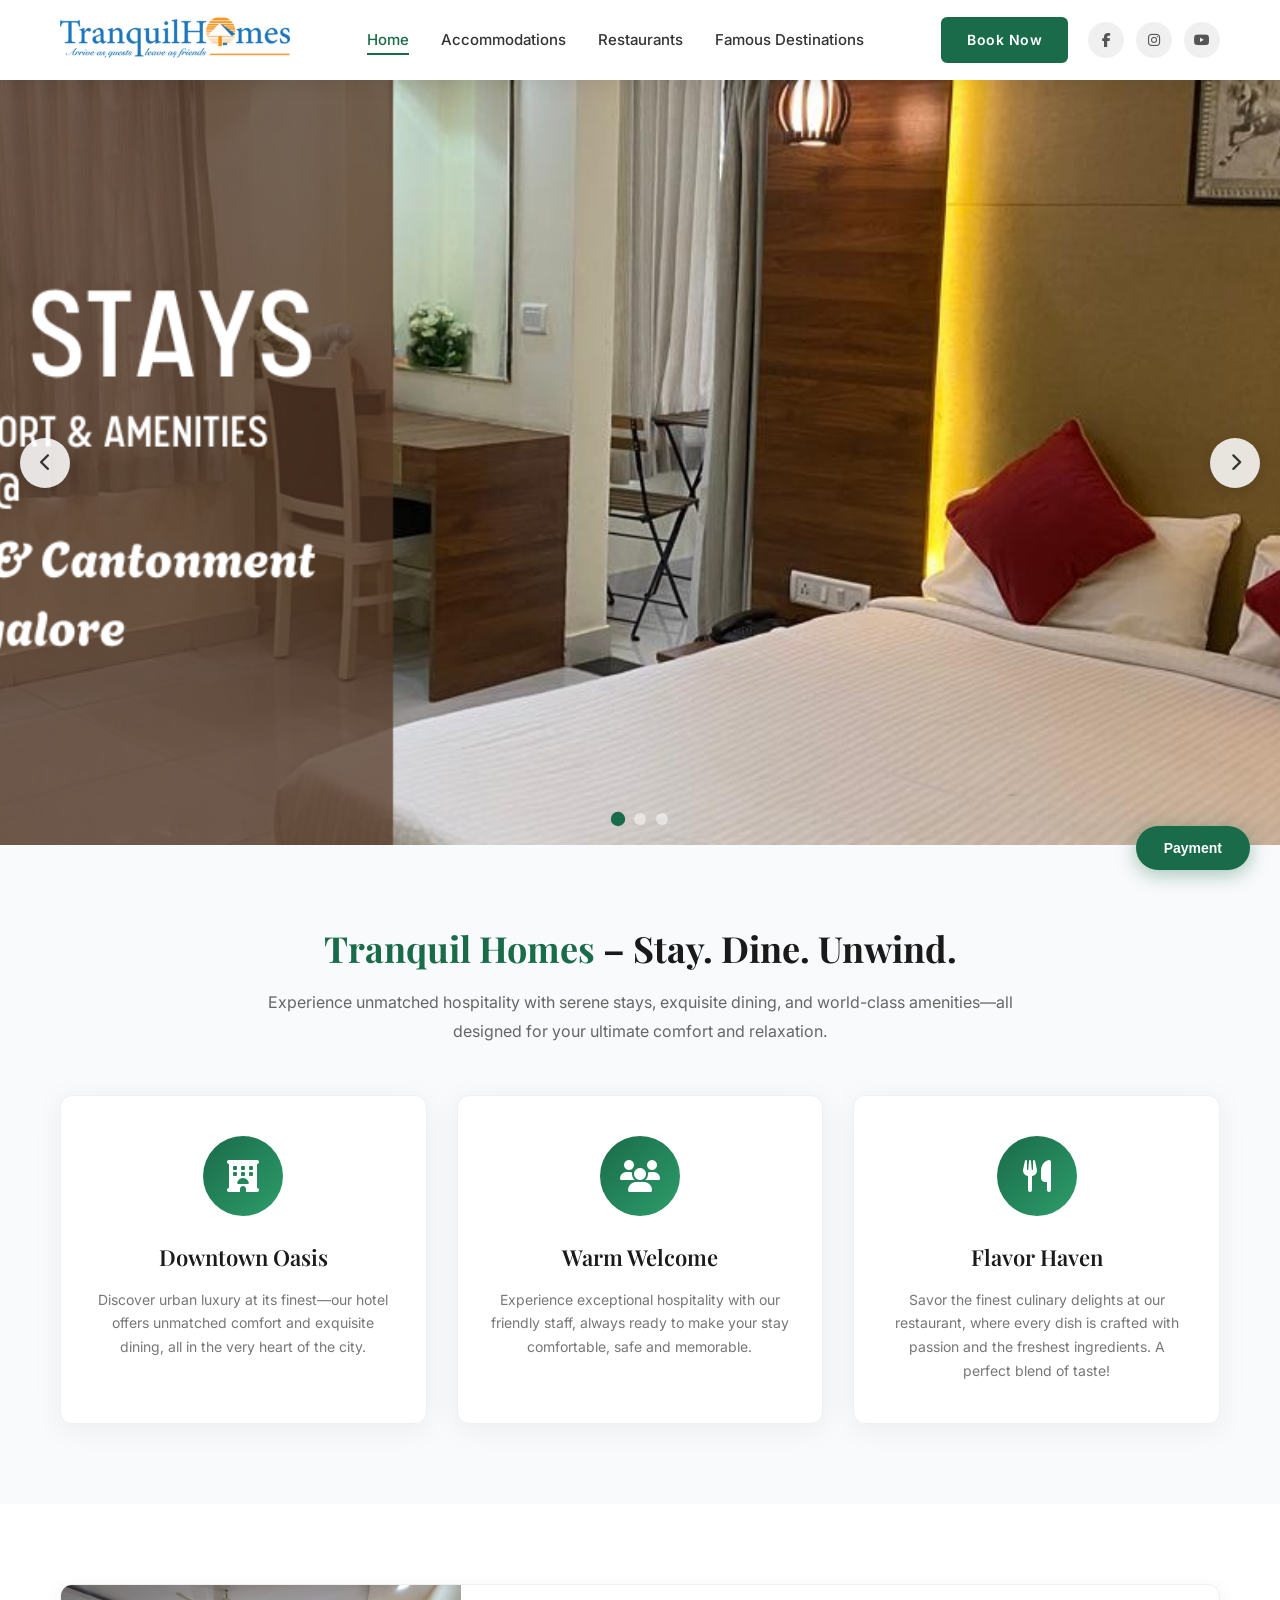
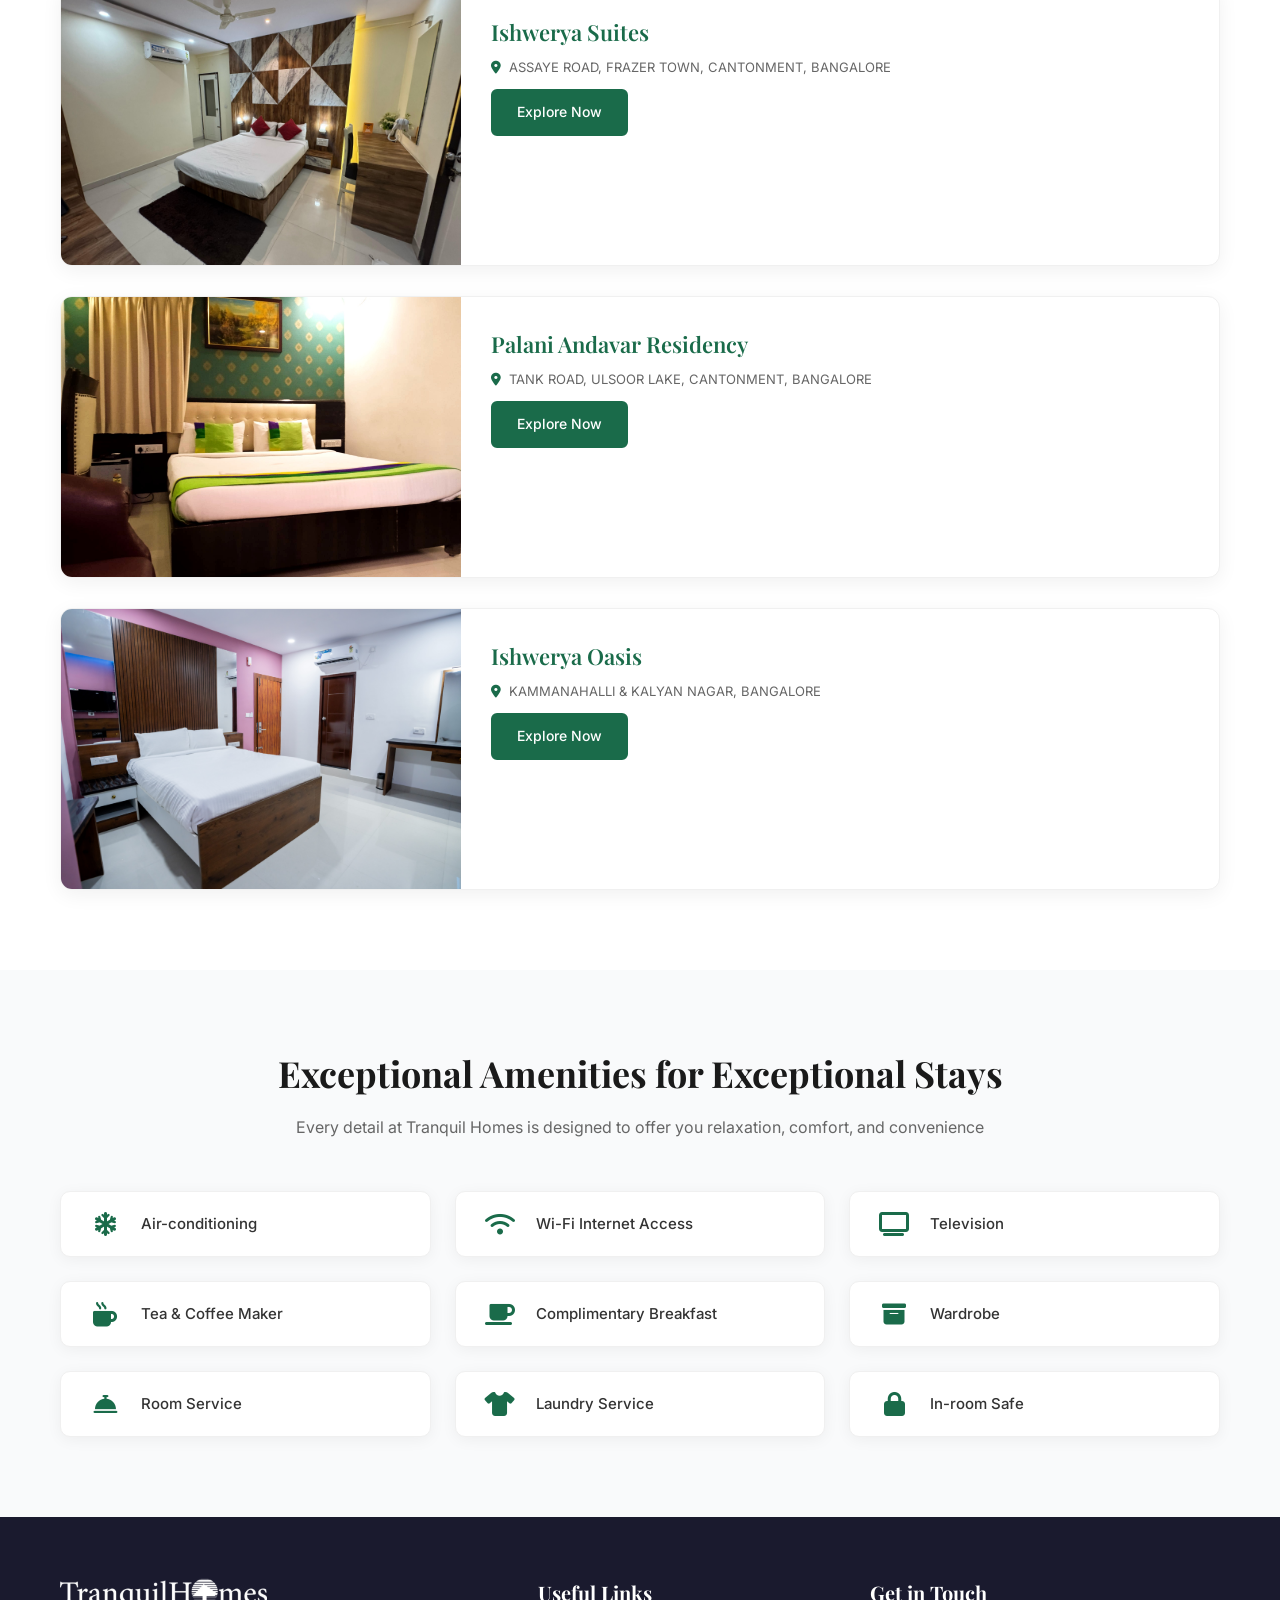
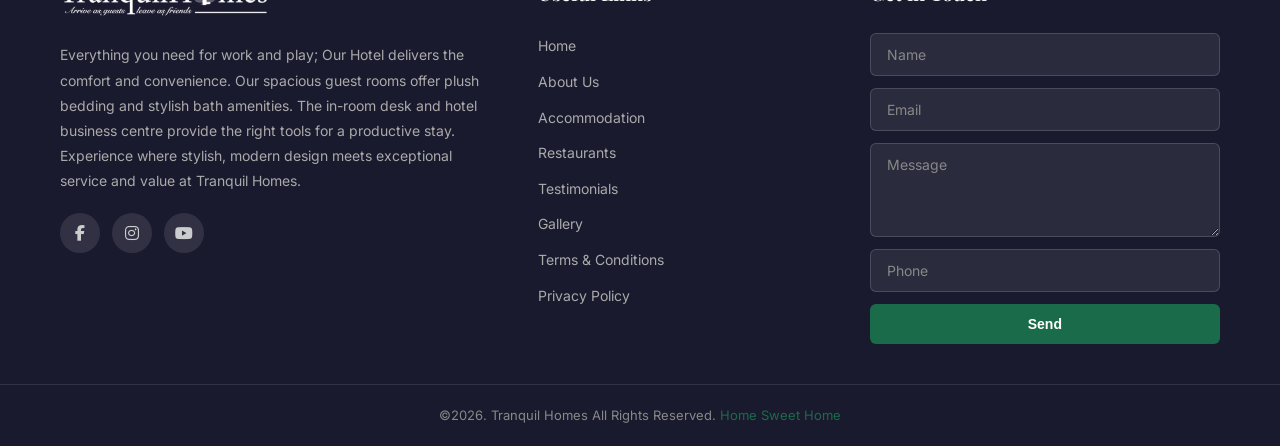
==== tranquilhomes/index.html @ 78e5eb0e "Initial backup" ====
<!DOCTYPE html>
<html lang="en">
<head>
    <meta charset="UTF-8">
    <meta name="viewport" content="width=device-width, initial-scale=1.0">
    <title>Tranquilhomes – Home Sweet Home</title>
    <link rel="icon" href="assets/images/logos/Tranquil-Small-150x150.png" sizes="32x32">
    <link rel="preconnect" href="https://fonts.googleapis.com">
    <link rel="preconnect" href="https://fonts.gstatic.com" crossorigin>
    <link href="https://fonts.googleapis.com/css2?family=Inter:wght@300;400;500;600;700&family=Playfair+Display:wght@400;500;600;700&display=swap" rel="stylesheet">
    <link rel="stylesheet" href="https://cdnjs.cloudflare.com/ajax/libs/font-awesome/6.5.1/css/all.min.css">
    <link rel="stylesheet" href="styles.css">
</head>
<body>

<!-- Header / Navigation -->
<header class="site-header">
    <div class="header-container">
        <div class="logo">
            <a href="#">
                <img src="assets/images/logos/Tranquil-logo-new1.png" alt="Tranquil Homes">
            </a>
        </div>
        <nav class="main-nav" id="mainNav">
            <ul>
                <li><a href="#" class="active">Home</a></li>
                <li><a href="accommodations.html">Accommodations</a></li>
                <li><a href="restaurants.html">Restaurants</a></li>
                <li><a href="famous-destinations.html">Famous Destinations</a></li>
            </ul>
        </nav>
        <div class="header-right">
            <a href="#" class="btn-book-now">Book Now</a> 
            <div class="social-icons">
                <a href="https://facebook.com" aria-label="Facebook"><i class="fab fa-facebook-f"></i></a>
                <a href="https://facebook.com" aria-label="Instagram"><i class="fab fa-instagram"></i></a>
                <a href="https://facebook.com" aria-label="Youtube"><i class="fab fa-youtube"></i></a>
            </div>
            <button class="hamburger" id="hamburger" aria-label="Menu">
                <span></span>
                <span></span>
                <span></span>
            </button>
        </div>
    </div>
</header>

<!-- Mobile Nav Overlay -->
<div class="mobile-nav-overlay" id="mobileNavOverlay">
    <div class="mobile-nav-content">
        <button class="mobile-nav-close" id="mobileNavClose">&times;</button>
        <ul>
            <li><a href="index.html" class="active">Home</a></li>
            <li><a href="accommodations.html">Accommodations</a></li>
            <li><a href="restaurants.html">Restaurants</a></li>
            <li><a href="famous-destinations.html">Famous Destinations</a></li>
        </ul>
    </div>
</div>

<!-- Hero Slider -->
<section class="hero-slider">
    <div class="slider-wrapper" id="heroSlider">
        <div class="slide active">
            <img src="assets/images/hero/Tranquil-Header5.png" alt="Tranquil Homes">
        </div>
        <div class="slide">
            <img src="assets/images/hero/Tranquil-header4.png" alt="Tranquil Homes">
        </div>
        <div class="slide">
            <img src="assets/images/hero/Tranquilhomes-hm3.png" alt="Tranquil Homes">
        </div>
    </div>
    <button class="slider-btn slider-prev" id="sliderPrev"><i class="fas fa-chevron-left"></i></button>
    <button class="slider-btn slider-next" id="sliderNext"><i class="fas fa-chevron-right"></i></button>
    <div class="slider-dots" id="sliderDots">
        <span class="dot active" data-index="0"></span>
        <span class="dot" data-index="1"></span>
        <span class="dot" data-index="2"></span>
    </div>
</section>

<!-- About Section -->
<section class="about-section">
    <div class="container">
        <div class="section-header">
            <h2><span>Tranquil Homes</span> – Stay. Dine. Unwind.</h2>
            <p>Experience unmatched hospitality with serene stays, exquisite dining, and world-class amenities—all designed for your ultimate comfort and relaxation.</p>
        </div>
        <div class="features-grid">
            <div class="feature-card">
                <div class="feature-icon">
                    <i class="fas fa-hotel"></i>
                </div>
                <h3>Downtown Oasis</h3>
                <p>Discover urban luxury at its finest—our hotel offers unmatched comfort and exquisite dining, all in the very heart of the city.</p>
            </div>
            <div class="feature-card">
                <div class="feature-icon">
                    <i class="fas fa-users"></i>
                </div>
                <h3>Warm Welcome</h3>
                <p>Experience exceptional hospitality with our friendly staff, always ready to make your stay comfortable, safe and memorable.</p>
            </div>
            <div class="feature-card">
                <div class="feature-icon">
                    <i class="fas fa-utensils"></i>
                </div>
                <h3>Flavor Haven</h3>
                <p>Savor the finest culinary delights at our restaurant, where every dish is crafted with passion and the freshest ingredients. A perfect blend of taste!</p>
            </div>
        </div>
    </div>
</section>

<!-- Accommodations Section -->
<section class="accommodations-section" id="accommodations">
    <div class="container">
        <div class="accommodations-grid">
            <div class="accommodation-card">
                <div class="accommodation-image">
                    <img src="assets/images/accommodations/Executive10.jpg" alt="Ishwerya Suites">
                </div>
                <div class="accommodation-info">
                    <h4>Ishwerya Suites</h4>
                    <p><i class="fas fa-map-marker-alt"></i> ASSAYE ROAD, FRAZER TOWN, CANTONMENT, BANGALORE</p>
                    <a href="accommodations.html" class="btn-explore">Explore Now</a>
                </div>
            </div>
            <div class="accommodation-card">
                <div class="accommodation-image">
                    <img src="assets/images/accommodations/PalaniAndvar-blr-1.jpg" alt="Palani Andavar Residency">
                </div>
                <div class="accommodation-info">
                    <h4>Palani Andavar Residency</h4>
                    <p><i class="fas fa-map-marker-alt"></i> TANK ROAD, ULSOOR LAKE, CANTONMENT, BANGALORE</p>
                    <a href="accommodations.html" class="btn-explore">Explore Now</a>
                </div>
            </div>
            <div class="accommodation-card">
                <div class="accommodation-image">
                    <img src="assets/images/accommodations/DSC01375.jpg" alt="Ishwerya Oasis">
                </div>
                <div class="accommodation-info">
                    <h4>Ishwerya Oasis</h4>
                    <p><i class="fas fa-map-marker-alt"></i> KAMMANAHALLI & KALYAN NAGAR, BANGALORE</p>
                    <a href="accommodations.html" class="btn-explore">Explore Now</a>
                </div>
            </div>
        </div>
    </div>
</section>

<!-- Amenities Section -->
<section class="amenities-section">
    <div class="container">
        <div class="section-header">
            <h2>Exceptional Amenities for Exceptional Stays</h2>
            <p>Every detail at Tranquil Homes is designed to offer you relaxation, comfort, and convenience</p>
        </div>
        <div class="amenities-grid">
            <div class="amenity-item">
                <i class="fas fa-snowflake"></i>
                <span>Air-conditioning</span>
            </div>
            <div class="amenity-item">
                <i class="fas fa-wifi"></i>
                <span>Wi-Fi Internet Access</span>
            </div>
            <div class="amenity-item">
                <i class="fas fa-tv"></i>
                <span>Television</span>
            </div>
            <div class="amenity-item">
                <i class="fas fa-mug-hot"></i>
                <span>Tea & Coffee Maker</span>
            </div>
            <div class="amenity-item">
                <i class="fas fa-coffee"></i>
                <span>Complimentary Breakfast</span>
            </div>
            <div class="amenity-item">
                <i class="fas fa-archive"></i>
                <span>Wardrobe</span>
            </div>
            <div class="amenity-item">
                <i class="fas fa-concierge-bell"></i>
                <span>Room Service</span>
            </div>
            <div class="amenity-item">
                <i class="fas fa-tshirt"></i>
                <span>Laundry Service</span>
            </div>
            <div class="amenity-item">
                <i class="fas fa-lock"></i>
                <span>In-room Safe</span>
            </div>
        </div>
    </div>
</section>



<!-- Footer -->
<footer class="site-footer">
    <div class="footer-top">
        <div class="container">
            <div class="footer-grid">
                <div class="footer-col footer-about">
                    <div class="footer-logo">
                        <a href="#">
                            <img src="assets/images/logos/Tranquil-logo-new1.png" alt="Tranquil Homes">
                        </a>
                    </div>
                    <p>Everything you need for work and play; Our Hotel delivers the comfort and convenience. Our spacious guest rooms offer plush bedding and stylish bath amenities. The in-room desk and hotel business centre provide the right tools for a productive stay. Experience where stylish, modern design meets exceptional service and value at Tranquil Homes.</p>
                    <div class="footer-social">
                        <a href="#"><i class="fab fa-facebook-f"></i></a>
                        <a href="#"><i class="fab fa-instagram"></i></a>
                        <a href="#"><i class="fab fa-youtube"></i></a>
                    </div>
                </div>
                <div class="footer-col footer-links">
                    <h3>Useful Links</h3>
                    <ul>
                        <li><a href="index.html">Home</a></li>
                        <li><a href="about-us.html">About Us</a></li>
                        <li><a href="accommodations.html">Accommodation</a></li>
                        <li><a href="restaurants.html">Restaurants</a></li>
                        <li><a href="testimonials.html">Testimonials</a></li>
                        <li><a href="gallery.html">Gallery</a></li>
                        <li><a href="terms-conditions.html">Terms & Conditions</a></li>
                        <li><a href="privacy-policy.html">Privacy Policy</a></li>
                    </ul>
                </div>
                <div class="footer-col footer-contact">
                    <h3>Get in Touch</h3>
                    <form class="contact-form" id="contactForm">
                        <input type="text" placeholder="Name" required>
                        <input type="email" placeholder="Email" required>
                        <textarea placeholder="Message" rows="4" required></textarea>
                        <input type="tel" placeholder="Phone">
                        <button type="submit" class="btn-send">Send</button>
                    </form>
                </div>
            </div>
        </div>
    </div>
    <div class="footer-bottom">
        <div class="container">
            <p>&copy;2026. Tranquil Homes All Rights Reserved. <span>Home Sweet Home</span></p>
        </div>
    </div>
</footer>

<!-- Payment Popup -->
<div class="popup-overlay" id="paymentPopup">
    <div class="popup-content">
        <button class="popup-close" id="popupClose">&times;</button>
        <div class="popup-body">
            <img src="assets/images/payment/oie_lQEwftt06VAZ-211x300.png" alt="Payment QR" class="popup-qr">
            <div class="payment-details">
                <div class="detail-row">
                    <span>Account Number</span>
                    <span>: 41158989269</span>
                </div>
                <div class="detail-row">
                    <span>Account Name</span>
                    <span>: Tranquil Homes</span>
                </div>
                <div class="detail-row">
                    <span>Account Type</span>
                    <span>: Current Account</span>
                </div>
                <div class="detail-row">
                    <span>Branch</span>
                    <span>: Shiwanchetty Garden, Bengaluru</span>
                </div>
                <div class="detail-row">
                    <span>IFSC Code</span>
                    <span>: SBIN0031626</span>
                </div>
            </div>
        </div>
    </div>
</div>

<!-- Payment Trigger Button -->
<button class="payment-trigger" id="paymentTrigger">Payment</button>

<script src="script.js"></script>
</body>
</html>
---- tranquilhomes/styles.css ----
/* ===================== RESET & BASE ===================== */
*, *::before, *::after {
    margin: 0;
    padding: 0;
    box-sizing: border-box;
}

html {
    scroll-behavior: smooth;
}

body {
    font-family: 'Inter', sans-serif;
    color: #333;
    line-height: 1.6;
    overflow-x: hidden;
    background: #fff;
}

a {
    text-decoration: none;
    color: inherit;
}

ul {
    list-style: none;
}

img {
    max-width: 100%;
    height: auto;
    display: block;
}

.container {
    max-width: 1200px;
    margin: 0 auto;
    padding: 0 20px;
}

/* ===================== HEADER ===================== */
.site-header {
    position: fixed;
    top: 0;
    left: 0;
    width: 100%;
    z-index: 1000;
    background: rgba(255, 255, 255, 0.97);
    backdrop-filter: blur(10px);
    box-shadow: 0 2px 20px rgba(0, 0, 0, 0.08);
    transition: all 0.3s ease;
}

.header-container {
    max-width: 1200px;
    margin: 0 auto;
    padding: 0 20px;
    display: flex;
    align-items: center;
    justify-content: space-between;
    height: 80px;
}

.logo img {
    height: 50px;
    width: auto;
}

.main-nav ul {
    display: flex;
    gap: 32px;
}

.main-nav a {
    font-size: 15px;
    font-weight: 500;
    color: #333;
    position: relative;
    padding: 4px 0;
    transition: color 0.3s;
}

.main-nav a::after {
    content: '';
    position: absolute;
    bottom: -2px;
    left: 0;
    width: 0;
    height: 2px;
    background: #1a6b4a;
    transition: width 0.3s;
}

.main-nav a:hover,
.main-nav a.active {
    color: #1a6b4a;
}

.main-nav a:hover::after,
.main-nav a.active::after {
    width: 100%;
}

.header-right {
    display: flex;
    align-items: center;
    gap: 20px;
}

.btn-book-now {
    background: #1a6b4a;
    color: #fff !important;
    padding: 10px 24px;
    border-radius: 6px;
    font-size: 14px;
    font-weight: 600;
    letter-spacing: 0.5px;
    transition: all 0.3s;
    border: 2px solid #1a6b4a;
}

.btn-book-now:hover {
    background: transparent;
    color: #1a6b4a !important;
}

.social-icons {
    display: flex;
    gap: 12px;
}

.social-icons a {
    width: 36px;
    height: 36px;
    border-radius: 50%;
    background: #f0f0f0;
    display: flex;
    align-items: center;
    justify-content: center;
    color: #555;
    font-size: 14px;
    transition: all 0.3s;
}

.social-icons a:hover {
    background: #1a6b4a;
    color: #fff;
    transform: translateY(-2px);
}

.hamburger {
    display: none;
    flex-direction: column;
    gap: 5px;
    background: none;
    border: none;
    cursor: pointer;
    padding: 5px;
}

.hamburger span {
    width: 25px;
    height: 2.5px;
    background: #333;
    border-radius: 2px;
    transition: all 0.3s;
}

/* ===================== MOBILE NAV ===================== */
.mobile-nav-overlay {
    position: fixed;
    top: 0;
    left: 0;
    width: 100%;
    height: 100%;
    background: rgba(0, 0, 0, 0.6);
    z-index: 2000;
    opacity: 0;
    visibility: hidden;
    transition: all 0.3s;
}

.mobile-nav-overlay.active {
    opacity: 1;
    visibility: visible;
}

.mobile-nav-content {
    position: absolute;
    right: 0;
    top: 0;
    width: 300px;
    height: 100%;
    background: #fff;
    padding: 80px 30px 30px;
    transform: translateX(100%);
    transition: transform 0.3s ease;
}

.mobile-nav-overlay.active .mobile-nav-content {
    transform: translateX(0);
}

.mobile-nav-close {
    position: absolute;
    top: 20px;
    right: 20px;
    background: none;
    border: none;
    font-size: 28px;
    cursor: pointer;
    color: #333;
}

.mobile-nav-content ul {
    display: flex;
    flex-direction: column;
    gap: 0;
}

.mobile-nav-content a {
    display: block;
    padding: 14px 0;
    font-size: 16px;
    font-weight: 500;
    color: #333;
    border-bottom: 1px solid #eee;
    transition: color 0.3s;
}

.mobile-nav-content a:hover,
.mobile-nav-content a.active {
    color: #1a6b4a;
}

/* ===================== HERO SLIDER ===================== */
.hero-slider {
    position: relative;
    width: 100%;
    height: 85vh;
    min-height: 500px;
    max-height: 800px;
    overflow: hidden;
    margin-top: 80px;
}

.slider-wrapper {
    width: 100%;
    height: 100%;
    position: relative;
}

.slide {
    position: absolute;
    top: 0;
    left: 0;
    width: 100%;
    height: 100%;
    opacity: 0;
    transition: opacity 0.8s ease;
}

.slide.active {
    opacity: 1;
}

.slide img {
    width: 100%;
    height: 100%;
    object-fit: cover;
}

.slider-btn {
    position: absolute;
    top: 50%;
    transform: translateY(-50%);
    width: 50px;
    height: 50px;
    background: rgba(255, 255, 255, 0.85);
    border: none;
    border-radius: 50%;
    cursor: pointer;
    font-size: 18px;
    color: #333;
    display: flex;
    align-items: center;
    justify-content: center;
    z-index: 10;
    transition: all 0.3s;
    box-shadow: 0 4px 15px rgba(0, 0, 0, 0.15);
}

.slider-btn:hover {
    background: #1a6b4a;
    color: #fff;
}

.slider-prev {
    left: 20px;
}

.slider-next {
    right: 20px;
}

.slider-dots {
    position: absolute;
    bottom: 20px;
    left: 50%;
    transform: translateX(-50%);
    display: flex;
    gap: 10px;
    z-index: 10;
}

.dot {
    width: 12px;
    height: 12px;
    border-radius: 50%;
    background: rgba(255, 255, 255, 0.5);
    cursor: pointer;
    transition: all 0.3s;
}

.dot.active {
    background: #1a6b4a;
    transform: scale(1.2);
}

/* ===================== ABOUT SECTION ===================== */
.about-section {
    padding: 80px 0;
    background: #f9fafb;
}

.section-header {
    text-align: center;
    max-width: 800px;
    margin: 0 auto 50px;
}

.section-header h2 {
    font-family: 'Playfair Display', serif;
    font-size: 36px;
    font-weight: 700;
    color: #1a1a1a;
    margin-bottom: 16px;
    line-height: 1.3;
}

.section-header h2 span {
    color: #1a6b4a;
}

.section-header p {
    font-size: 16px;
    color: #666;
    line-height: 1.8;
}

.features-grid {
    display: grid;
    grid-template-columns: repeat(3, 1fr);
    gap: 30px;
}

.feature-card {
    background: #fff;
    padding: 40px 30px;
    border-radius: 12px;
    text-align: center;
    box-shadow: 0 5px 30px rgba(0, 0, 0, 0.06);
    transition: all 0.3s;
    border: 1px solid #f0f0f0;
}

.feature-card:hover {
    transform: translateY(-8px);
    box-shadow: 0 15px 40px rgba(0, 0, 0, 0.12);
}

.feature-icon {
    width: 80px;
    height: 80px;
    margin: 0 auto 24px;
    background: linear-gradient(135deg, #1a6b4a, #2d9d6a);
    border-radius: 50%;
    display: flex;
    align-items: center;
    justify-content: center;
    font-size: 32px;
    color: #fff;
}

.feature-card h3 {
    font-family: 'Playfair Display', serif;
    font-size: 22px;
    font-weight: 600;
    color: #1a1a1a;
    margin-bottom: 12px;
}

.feature-card p {
    font-size: 14px;
    color: #777;
    line-height: 1.7;
}

/* ===================== ACCOMMODATIONS ===================== */
.accommodations-section {
    padding: 80px 0;
    background: #fff;
}

.accommodations-grid {
    display: grid;
    grid-template-columns: repeat(3, 1fr);
    gap: 30px;
}

.accommodation-card {
    border-radius: 12px;
    overflow: hidden;
    box-shadow: 0 5px 30px rgba(0, 0, 0, 0.08);
    transition: all 0.3s;
    background: #fff;
}

.accommodation-card:hover {
    transform: translateY(-8px);
    box-shadow: 0 15px 40px rgba(0, 0, 0, 0.15);
}

.accommodation-image {
    height: 220px;
    overflow: hidden;
}

.accommodation-image img {
    width: 100%;
    height: 100%;
    object-fit: cover;
    transition: transform 0.5s;
}

.accommodation-card:hover .accommodation-image img {
    transform: scale(1.08);
}

.accommodation-info {
    padding: 24px;
}

.accommodation-info h4 {
    font-family: 'Playfair Display', serif;
    font-size: 20px;
    font-weight: 600;
    color: #1a1a1a;
    margin-bottom: 8px;
}

.accommodation-info p {
    font-size: 13px;
    color: #888;
    margin-bottom: 16px;
    line-height: 1.5;
}

.accommodation-info p i {
    color: #1a6b4a;
    margin-right: 6px;
}

.btn-explore {
    display: inline-block;
    background: #1a6b4a;
    color: #fff;
    padding: 10px 24px;
    border-radius: 6px;
    font-size: 14px;
    font-weight: 600;
    transition: all 0.3s;
    border: 2px solid #1a6b4a;
}

.btn-explore:hover {
    background: transparent;
    color: #1a6b4a;
}

/* ===================== AMENITIES ===================== */
.amenities-section {
    padding: 80px 0;
    background: #f9fafb;
}

.amenities-grid {
    display: grid;
    grid-template-columns: repeat(3, 1fr);
    gap: 24px;
}

.amenity-item {
    display: flex;
    align-items: center;
    gap: 16px;
    background: #fff;
    padding: 20px 24px;
    border-radius: 10px;
    box-shadow: 0 3px 15px rgba(0, 0, 0, 0.05);
    transition: all 0.3s;
    border: 1px solid #f0f0f0;
}

.amenity-item:hover {
    transform: translateY(-4px);
    box-shadow: 0 8px 25px rgba(0, 0, 0, 0.1);
    border-color: #1a6b4a;
}

.amenity-item i {
    font-size: 24px;
    color: #1a6b4a;
    width: 40px;
    text-align: center;
}

.amenity-item span {
    font-size: 15px;
    font-weight: 500;
    color: #333;
}

/* ===================== FOOTER ===================== */
.site-footer {
    background: #1a1a2e;
    color: #ccc;
}

.footer-top {
    padding: 60px 0 40px;
}

.footer-grid {
    display: grid;
    grid-template-columns: 1.5fr 1fr 1.2fr;
    gap: 40px;
}

.footer-logo img {
    height: 45px;
    margin-bottom: 20px;
    filter: brightness(0) invert(1);
}

.footer-about p {
    font-size: 14px;
    line-height: 1.8;
    color: #aaa;
    margin-bottom: 20px;
}

.footer-social {
    display: flex;
    gap: 12px;
}

.footer-social a {
    width: 40px;
    height: 40px;
    border-radius: 50%;
    background: rgba(255, 255, 255, 0.1);
    display: flex;
    align-items: center;
    justify-content: center;
    color: #ccc;
    font-size: 16px;
    transition: all 0.3s;
}

.footer-social a:hover {
    background: #1a6b4a;
    color: #fff;
    transform: translateY(-3px);
}

.footer-links h3,
.footer-contact h3 {
    font-family: 'Playfair Display', serif;
    font-size: 20px;
    color: #fff;
    margin-bottom: 24px;
}

.footer-links ul {
    display: flex;
    flex-direction: column;
    gap: 10px;
}

.footer-links a {
    font-size: 14px;
    color: #aaa;
    transition: color 0.3s;
}

.footer-links a:hover {
    color: #1a6b4a;
}

.contact-form {
    display: flex;
    flex-direction: column;
    gap: 12px;
}

.contact-form input,
.contact-form textarea {
    background: rgba(255, 255, 255, 0.08);
    border: 1px solid rgba(255, 255, 255, 0.15);
    padding: 12px 16px;
    border-radius: 6px;
    font-size: 14px;
    color: #fff;
    font-family: 'Inter', sans-serif;
    transition: border-color 0.3s;
}

.contact-form input:focus,
.contact-form textarea:focus {
    outline: none;
    border-color: #1a6b4a;
}

.contact-form input::placeholder,
.contact-form textarea::placeholder {
    color: #888;
}

.btn-send {
    background: #1a6b4a;
    color: #fff;
    border: none;
    padding: 12px 24px;
    border-radius: 6px;
    font-size: 14px;
    font-weight: 600;
    cursor: pointer;
    transition: background 0.3s;
}

.btn-send:hover {
    background: #15803d;
}

.footer-bottom {
    padding: 20px 0;
    border-top: 1px solid rgba(255, 255, 255, 0.1);
    text-align: center;
}

.footer-bottom p {
    font-size: 13px;
    color: #888;
}

.footer-bottom span {
    color: #1a6b4a;
}

/* ===================== PAYMENT POPUP ===================== */
.popup-overlay {
    position: fixed;
    top: 0;
    left: 0;
    width: 100%;
    height: 100%;
    background: rgba(0, 0, 0, 0.7);
    z-index: 5000;
    display: flex;
    align-items: center;
    justify-content: center;
    opacity: 0;
    visibility: hidden;
    transition: all 0.3s;
}

.popup-overlay.active {
    opacity: 1;
    visibility: visible;
}

.popup-content {
    background: #fff;
    border-radius: 16px;
    padding: 40px;
    max-width: 500px;
    width: 90%;
    position: relative;
    transform: scale(0.9);
    transition: transform 0.3s;
    box-shadow: 0 20px 60px rgba(0, 0, 0, 0.3);
}

.popup-overlay.active .popup-content {
    transform: scale(1);
}

.popup-close {
    position: absolute;
    top: 12px;
    right: 16px;
    background: none;
    border: none;
    font-size: 28px;
    cursor: pointer;
    color: #666;
    transition: color 0.3s;
}

.popup-close:hover {
    color: #dc2626;
}

.popup-body {
    display: flex;
    flex-direction: column;
    align-items: center;
    gap: 24px;
}

.popup-qr {
    width: 160px;
    border-radius: 12px;
}

.payment-details {
    width: 100%;
}

.detail-row {
    display: flex;
    justify-content: space-between;
    padding: 10px 0;
    border-bottom: 1px solid #eee;
    font-size: 14px;
}

.detail-row span:first-child {
    color: #888;
}

.detail-row span:last-child {
    font-weight: 600;
    color: #333;
}

.payment-trigger {
    position: fixed;
    bottom: 30px;
    right: 30px;
    background: #1a6b4a;
    color: #fff;
    border: none;
    padding: 14px 28px;
    border-radius: 30px;
    font-size: 14px;
    font-weight: 700;
    cursor: pointer;
    z-index: 1000;
    transition: all 0.3s;
    box-shadow: 0 4px 20px rgba(26, 107, 74, 0.4);
}

.payment-trigger:hover {
    background: #15803d;
    transform: translateY(-3px);
}

/* ===================== TOAST ===================== */
.site-toast {
    position: fixed;
    bottom: 30px;
    left: 50%;
    transform: translateX(-50%) translateY(100px);
    background: #1a6b4a;
    color: #fff;
    padding: 14px 28px;
    border-radius: 12px;
    font-size: 14px;
    font-weight: 600;
    display: flex;
    align-items: center;
    gap: 10px;
    z-index: 9999;
    box-shadow: 0 8px 30px rgba(0, 0, 0, 0.25);
    opacity: 0;
    transition: all 0.4s cubic-bezier(0.175, 0.885, 0.32, 1.275);
    white-space: nowrap;
}

.site-toast.active {
    transform: translateX(-50%) translateY(0);
    opacity: 1;
}

.site-toast.error {
    background: #dc2626;
}

.site-toast i {
    font-size: 18px;
}

/* ===================== PRODUCT CARDS ===================== */
.products-section {
    padding: 80px 0;
    background: #f9fafb;
}

.products-filter {
    display: flex;
    justify-content: center;
    gap: 12px;
    margin-bottom: 40px;
    flex-wrap: wrap;
}

.filter-btn {
    padding: 10px 24px;
    border: 2px solid #e5e7eb;
    background: #fff;
    border-radius: 30px;
    font-size: 14px;
    font-weight: 500;
    color: #666;
    cursor: pointer;
    transition: all 0.3s;
}

.filter-btn:hover {
    border-color: #1a6b4a;
    color: #1a6b4a;
}

.filter-btn.active {
    background: #1a6b4a;
    border-color: #1a6b4a;
    color: #fff;
}

.products-grid {
    display: grid;
    grid-template-columns: repeat(auto-fill, minmax(280px, 1fr));
    gap: 24px;
}

.product-card {
    background: #fff;
    border-radius: 12px;
    overflow: hidden;
    box-shadow: 0 3px 15px rgba(0, 0, 0, 0.06);
    transition: all 0.3s;
    border: 1px solid #f0f0f0;
}

.product-card:hover {
    transform: translateY(-5px);
    box-shadow: 0 10px 30px rgba(0, 0, 0, 0.12);
}

.product-image {
    height: 200px;
    overflow: hidden;
    position: relative;
    background: #f3f4f6;
}

.product-image img {
    width: 100%;
    height: 100%;
    object-fit: cover;
    transition: transform 0.5s;
}

.product-card:hover .product-image img {
    transform: scale(1.05);
}

.product-category-tag {
    position: absolute;
    top: 12px;
    left: 12px;
    background: #1a6b4a;
    color: #fff;
    padding: 4px 12px;
    border-radius: 20px;
    font-size: 11px;
    font-weight: 600;
    text-transform: uppercase;
}

.product-admin-actions {
    position: absolute;
    top: 12px;
    right: 12px;
    display: flex;
    gap: 8px;
}

.product-edit-btn,
.product-delete-btn {
    width: 32px;
    height: 32px;
    border-radius: 50%;
    display: flex;
    align-items: center;
    justify-content: center;
    font-size: 14px;
    cursor: pointer;
    border: none;
    transition: all 0.3s;
}

.product-edit-btn {
    background: rgba(255, 255, 255, 0.9);
    color: #1a6b4a;
}

.product-edit-btn:hover {
    background: #1a6b4a;
    color: #fff;
}

.product-delete-btn {
    background: rgba(255, 255, 255, 0.9);
    color: #dc2626;
}

.product-delete-btn:hover {
    background: #dc2626;
    color: #fff;
}

.product-body {
    padding: 20px;
}

.product-title {
    font-family: 'Playfair Display', serif;
    font-size: 18px;
    font-weight: 600;
    color: #1a1a1a;
    margin-bottom: 8px;
}

.product-desc {
    font-size: 13px;
    color: #666;
    line-height: 1.6;
    margin-bottom: 12px;
}

.product-features {
    display: flex;
    flex-wrap: wrap;
    gap: 6px;
    margin-bottom: 16px;
}

.feature-tag {
    padding: 4px 10px;
    background: #f0fdf4;
    color: #1a6b4a;
    border-radius: 20px;
    font-size: 11px;
    font-weight: 500;
}

.feature-tag i {
    font-size: 10px;
    margin-right: 4px;
}

.product-footer {
    display: flex;
    align-items: center;
    justify-content: space-between;
    padding-top: 12px;
    border-top: 1px solid #f0f0f0;
}

.product-price {
    display: flex;
    flex-direction: column;
}

.price-label {
    font-size: 11px;
    color: #aaa;
    text-transform: uppercase;
}

.price-value {
    font-size: 20px;
    font-weight: 700;
    color: #1a6b4a;
}

.btn-product {
    padding: 8px 16px;
    font-size: 12px;
}

.products-empty {
    grid-column: 1 / -1;
    text-align: center;
    padding: 60px 20px;
    background: #fff;
    border-radius: 12px;
    border: 1px solid #f0f0f0;
}

.products-empty i {
    font-size: 48px;
    color: #d1d5db;
    margin-bottom: 16px;
}

.products-empty p {
    font-size: 16px;
    color: #333;
    margin-bottom: 8px;
}

.products-empty span {
    font-size: 14px;
    color: #888;
    display: block;
    margin-bottom: 16px;
}

.btn-admin-access {
    display: inline-block;
    background: #1a6b4a;
    color: #fff;
    padding: 10px 24px;
    border-radius: 6px;
    font-size: 14px;
    font-weight: 600;
    transition: all 0.3s;
}

.btn-admin-access:hover {
    background: #15803d;
}

/* ===================== PRODUCT DETAIL MODAL ===================== */
.product-modal-overlay {
    position: fixed;
    top: 0;
    left: 0;
    width: 100%;
    height: 100%;
    background: rgba(0, 0, 0, 0.7);
    z-index: 5000;
    display: flex;
    align-items: center;
    justify-content: center;
    opacity: 0;
    visibility: hidden;
    transition: all 0.3s;
    padding: 20px;
}

.product-modal-overlay.active {
    opacity: 1;
    visibility: visible;
}

.product-modal-content {
    background: #fff;
    border-radius: 16px;
    max-width: 600px;
    width: 100%;
    max-height: 90vh;
    overflow-y: auto;
    position: relative;
    transform: scale(0.9) translateY(20px);
    transition: transform 0.3s;
    box-shadow: 0 20px 60px rgba(0, 0, 0, 0.3);
}

.product-modal-overlay.active .product-modal-content {
    transform: scale(1) translateY(0);
}

.product-modal-close {
    position: absolute;
    top: 12px;
    right: 16px;
    background: rgba(255, 255, 255, 0.9);
    border: none;
    font-size: 24px;
    cursor: pointer;
    color: #333;
    width: 36px;
    height: 36px;
    border-radius: 50%;
    display: flex;
    align-items: center;
    justify-content: center;
    z-index: 10;
    transition: all 0.3s;
    box-shadow: 0 2px 10px rgba(0, 0, 0, 0.1);
}

.product-modal-close:hover {
    background: #dc2626;
    color: #fff;
}

.product-modal-image {
    width: 100%;
    height: 300px;
    overflow: hidden;
    border-radius: 16px 16px 0 0;
    background: #f0f0f0;
}

.product-modal-image img {
    width: 100%;
    height: 100%;
    object-fit: cover;
}

.product-modal-body {
    padding: 28px;
}

.product-modal-category {
    display: inline-block;
    padding: 5px 14px;
    background: #f0fdf4;
    color: #1a6b4a;
    border-radius: 20px;
    font-size: 12px;
    font-weight: 700;
    text-transform: uppercase;
    letter-spacing: 0.5px;
    margin-bottom: 12px;
}

.product-modal-body h2 {
    font-family: 'Playfair Display', serif;
    font-size: 26px;
    font-weight: 700;
    color: #1a1a1a;
    margin-bottom: 12px;
}

.product-modal-desc {
    font-size: 15px;
    color: #666;
    line-height: 1.8;
    margin-bottom: 20px;
}

.product-modal-features {
    display: flex;
    flex-wrap: wrap;
    gap: 8px;
    margin-bottom: 24px;
}

.product-modal-footer {
    display: flex;
    align-items: center;
    justify-content: space-between;
    padding-top: 20px;
    border-top: 1px solid #f0f0f0;
}

.product-modal-price {
    display: flex;
    flex-direction: column;
}

.product-modal-price .price-label {
    font-size: 12px;
    color: #aaa;
    text-transform: uppercase;
    letter-spacing: 0.5px;
}

.product-modal-price .price-value {
    font-size: 28px;
    font-weight: 700;
    color: #1a6b4a;
}

.btn-modal-book {
    padding: 12px 32px;
    font-size: 15px;
}
    left: 0;
}

.image-placeholder i {
    font-size: 36px;
    color: #ccc;
}

/* ===================== MESSAGE UNREAD STATE ===================== */
.message-card.unread {
    border-left: 4px solid #1a6b4a;
    background: #f0fdf4;
}

.message-email {
    font-size: 13px;
    color: #888;
    margin-bottom: 8px;
}

.message-email i {
    margin-right: 4px;
    color: #1a6b4a;
}

/* ===================== PRODUCT CARD CLICK ===================== */
.product-card {
    cursor: pointer;
}

/* ===================== SCROLLBAR STYLING ===================== */
::-webkit-scrollbar {
    width: 8px;
}

::-webkit-scrollbar-track {
    background: #f1f1f1;
}

::-webkit-scrollbar-thumb {
    background: #c0c0c0;
    border-radius: 4px;
}

::-webkit-scrollbar-thumb:hover {
    background: #999;
}

/* ===================== INNER PAGES ===================== */
.page-banner {
    padding: 60px 0 30px;
    background: linear-gradient(135deg, #1a6b4a, #2d9d6a);
    text-align: center;
    margin-top: 80px;
}

.page-banner h1 {
    font-family: 'Playfair Display', serif;
    font-size: 32px;
    color: #fff;
    margin-bottom: 8px;
}

.page-banner p {
    font-size: 14px;
    color: rgba(255, 255, 255, 0.9);
}

.about-content {
    padding: 50px 0;
    background: #f9fafb;
}

.about-text {
    max-width: 800px;
    margin: 0 auto;
}

.about-text p {
    font-size: 16px;
    color: #555;
    line-height: 1.9;
    margin-bottom: 20px;
}

.about-text h3 {
    font-family: 'Playfair Display', serif;
    font-size: 24px;
    color: #1a1a1a;
    margin: 32px 0 16px;
}

.about-text ul {
    margin-bottom: 20px;
    padding-left: 20px;
}

.about-text li {
    font-size: 15px;
    color: #555;
    line-height: 1.8;
    margin-bottom: 8px;
    list-style: disc;
}

.about-text li strong {
    color: #333;
}

/* Gallery Pages */
.gallery-content {
    padding: 50px 0;
    background: #f9fafb;
}

.gallery-section-title {
    font-family: 'Playfair Display', serif;
    font-size: 26px;
    color: #1a1a1a;
    text-align: center;
    margin-bottom: 6px;
}

.gallery-section-desc {
    font-size: 14px;
    color: #666;
    text-align: center;
    margin-bottom: 28px;
}

.gallery-grid {
    display: grid;
    grid-template-columns: repeat(auto-fill, minmax(250px, 1fr));
    gap: 12px;
    margin-bottom: 40px;
}

.gallery-grid img {
    width: 100%;
    height: 200px;
    object-fit: cover;
    border-radius: 10px;
    cursor: pointer;
    transition: all 0.3s;
    box-shadow: 0 3px 15px rgba(0, 0, 0, 0.08);
}

.gallery-grid img:hover {
    transform: scale(1.03);
    box-shadow: 0 8px 25px rgba(0, 0, 0, 0.15);
}

/* Restaurant Page */
.restaurants-content {
    padding: 50px 0;
    background: #f9fafb;
}

.restaurant-header {
    text-align: center;
    margin-bottom: 28px;
}

.restaurant-header h2 {
    font-family: 'Playfair Display', serif;
    font-size: 28px;
    color: #1a1a1a;
    margin-bottom: 6px;
}

.restaurant-header p {
    font-size: 14px;
    color: #666;
}

.restaurant-gallery {
    display: grid;
    grid-template-columns: repeat(auto-fill, minmax(250px, 1fr));
    gap: 12px;
}

.restaurant-gallery img {
    width: 100%;
    height: 200px;
    object-fit: cover;
    border-radius: 10px;
    cursor: pointer;
    transition: all 0.3s;
    box-shadow: 0 3px 15px rgba(0, 0, 0, 0.08);
}

.restaurant-gallery img:hover {
    transform: scale(1.03);
    box-shadow: 0 8px 25px rgba(0, 0, 0, 0.15);
}

/* Lightbox */
.lightbox-overlay {
    position: fixed;
    top: 0;
    left: 0;
    width: 100%;
    height: 100%;
    background: rgba(0, 0, 0, 0.9);
    z-index: 5000;
    display: flex;
    align-items: center;
    justify-content: center;
    opacity: 0;
    visibility: hidden;
    transition: all 0.3s;
}

.lightbox-overlay.active {
    opacity: 1;
    visibility: visible;
}

.lightbox-overlay img {
    max-width: 90%;
    max-height: 90vh;
    border-radius: 8px;
}

.lightbox-close {
    position: absolute;
    top: 20px;
    right: 30px;
    background: none;
    border: none;
    font-size: 40px;
    color: #fff;
    cursor: pointer;
    transition: color 0.3s;
}

.lightbox-close:hover {
    color: #1a6b4a;
}

/* Testimonials */
.testimonials-content {
    padding: 50px 0;
    background: #f9fafb;
}

.testimonials-grid {
    display: grid;
    grid-template-columns: repeat(auto-fill, minmax(280px, 1fr));
    gap: 24px;
}

.testimonial-card {
    background: #fff;
    border-radius: 12px;
    padding: 32px;
    box-shadow: 0 5px 20px rgba(0, 0, 0, 0.06);
    transition: all 0.3s;
    border: 1px solid #f0f0f0;
}

.testimonial-card:hover {
    transform: translateY(-5px);
    box-shadow: 0 10px 30px rgba(0, 0, 0, 0.1);
}

.testimonial-stars {
    margin-bottom: 16px;
}

.testimonial-stars i {
    color: #f59e0b;
    font-size: 14px;
    margin-right: 2px;
}

.testimonial-text {
    font-size: 14px;
    color: #666;
    line-height: 1.8;
    font-style: italic;
    margin-bottom: 20px;
}

.testimonial-author {
    display: flex;
    align-items: center;
    gap: 14px;
}

.testimonial-author img {
    width: 50px;
    height: 50px;
    border-radius: 50%;
    border: 2px solid #1a6b4a;
}

.testimonial-author strong {
    color: #1a1a1a;
    font-size: 15px;
    display: block;
}

.testimonial-author span {
    font-size: 12px;
    color: #888;
}

/* Accommodations Page */
.accommodations-page {
    padding: 50px 0;
    background: #f9fafb;
}

.accommodations-grid {
    display: flex;
    flex-direction: column;
    gap: 30px;
}

.accommodation-card {
    display: flex;
    background: #fff;
    border-radius: 12px;
    overflow: hidden;
    box-shadow: 0 5px 20px rgba(0, 0, 0, 0.06);
    border: 1px solid #f0f0f0;
}

.accommodation-image {
    flex: 0 0 400px;
    min-height: 280px;
}

.accommodation-image img {
    width: 100%;
    height: 100%;
    object-fit: cover;
}

.accommodation-info {
    flex: 1;
    padding: 30px;
}

.accommodation-info h4 {
    font-family: 'Playfair Display', serif;
    font-size: 22px;
    color: #1a6b4a;
    margin-bottom: 8px;
}

.accommodation-info > p {
    font-size: 13px;
    color: #666;
    margin-bottom: 12px;
}

.accommodation-info > p i {
    color: #1a6b4a;
    margin-right: 4px;
}

.accommodation-desc {
    font-size: 14px;
    color: #555;
    line-height: 1.7;
    margin-bottom: 16px;
}

.accommodation-features {
    display: flex;
    flex-wrap: wrap;
    gap: 12px;
    margin-bottom: 20px;
}

.accommodation-features span {
    font-size: 12px;
    color: #555;
    background: #f0fdf4;
    padding: 6px 12px;
    border-radius: 20px;
}

.accommodation-features span i {
    color: #1a6b4a;
    margin-right: 4px;
}

.btn-explore {
    display: inline-block;
    background: #1a6b4a;
    color: #fff;
    padding: 10px 24px;
    border-radius: 6px;
    text-decoration: none;
    font-size: 14px;
    font-weight: 500;
    transition: background 0.3s;
}

.btn-explore:hover {
    background: #155a3d;
}

/* Destinations */
.destinations-content {
    padding: 80px 0;
    background: #f9fafb;
}

.destinations-grid {
    display: grid;
    grid-template-columns: repeat(auto-fill, minmax(350px, 1fr));
    gap: 24px;
}

.destination-card {
    background: #fff;
    border-radius: 12px;
    overflow: hidden;
    box-shadow: 0 5px 20px rgba(0, 0, 0, 0.06);
    transition: all 0.3s;
    border: 1px solid #f0f0f0;
}

.destination-card:hover {
    transform: translateY(-5px);
    box-shadow: 0 10px 30px rgba(0, 0, 0, 0.1);
    border-color: #1a6b4a;
}

.destination-image {
    height: 220px;
    overflow: hidden;
}

.destination-image img {
    width: 100%;
    height: 100%;
    object-fit: cover;
    transition: transform 0.3s;
}

.destination-card:hover .destination-image img {
    transform: scale(1.05);
}

.destination-info {
    padding: 24px;
}

.destination-info h3 {
    font-family: 'Playfair Display', serif;
    font-size: 18px;
    color: #1a1a1a;
    margin-bottom: 10px;
}

.destination-info p {
    font-size: 14px;
    color: #666;
    line-height: 1.7;
    margin-bottom: 14px;
}

.destination-info a {
    color: #1a6b4a;
    font-size: 14px;
    font-weight: 600;
    transition: color 0.3s;
}

.destination-info a:hover {
    color: #15803d;
}

/* Terms & Privacy */
.policy-content {
    padding: 80px 0;
    background: #f9fafb;
}

.policy-text {
    max-width: 800px;
    margin: 0 auto;
}

.policy-text p {
    font-size: 15px;
    color: #555;
    line-height: 1.9;
    margin-bottom: 16px;
}

.policy-text h3 {
    font-family: 'Playfair Display', serif;
    font-size: 22px;
    color: #1a1a1a;
    margin: 32px 0 12px;
}

.policy-text ul {
    margin-bottom: 16px;
    padding-left: 20px;
}

.policy-text li {
    font-size: 14px;
    color: #555;
    line-height: 1.8;
    margin-bottom: 8px;
    list-style: disc;
}

.policy-text li strong {
    color: #333;
}

/* ===================== RESPONSIVE ===================== */
@media (max-width: 1024px) {
    .features-grid,
    .accommodations-grid,
    .amenities-grid {
        grid-template-columns: repeat(2, 1fr);
    }

    .footer-grid {
        grid-template-columns: 1fr 1fr;
    }
}

@media (max-width: 768px) {
    .main-nav {
        display: none;
    }

    .hamburger {
        display: flex;
    }

    .social-icons {
        display: none;
    }

    .hero-slider {
        height: 70vh;
    }

    .section-header h2 {
        font-size: 28px;
    }

    .features-grid,
    .amenities-grid {
        grid-template-columns: 1fr;
    }

    .accommodation-card {
        flex-direction: column;
    }

    .accommodation-image {
        flex: none;
        min-height: 200px;
    }

    .footer-grid {
        grid-template-columns: 1fr;
        gap: 30px;
    }

    .slider-btn {
        width: 44px;
        height: 44px;
        font-size: 16px;
    }

    .slider-prev {
        left: 15px;
    }

    .slider-next {
        right: 15px;
    }

    .popup-content {
        padding: 28px;
    }

    .detail-row {
        flex-direction: column;
        gap: 4px;
    }

    .page-banner h1 {
        font-size: 32px;
    }

    .destinations-grid {
        grid-template-columns: 1fr;
    }

    .testimonials-grid {
        grid-template-columns: 1fr;
    }

    .gallery-grid {
        grid-template-columns: repeat(auto-fill, minmax(240px, 1fr));
    }

    .admin-sidebar {
        transform: translateX(-100%);
    }

    .admin-sidebar.active {
        transform: translateX(0);
    }

    .sidebar-close {
        display: block;
    }

    .admin-main {
        margin-left: 0;
    }

    .menu-toggle {
        display: block;
    }

    .stats-grid {
        grid-template-columns: repeat(2, 1fr);
    }
}

/* ===================== ADMIN PANEL ===================== */
.admin-body {
    background: #f4f6f8;
    margin: 0;
    padding: 0;
}

.admin-sidebar {
    position: fixed;
    left: 0;
    top: 0;
    width: 260px;
    height: 100vh;
    background: #1a1a2e;
    z-index: 1500;
    display: flex;
    flex-direction: column;
    transition: all 0.3s;
}

.sidebar-header {
    padding: 24px;
    border-bottom: 1px solid rgba(255,255,255,0.1);
    display: flex;
    align-items: center;
    justify-content: space-between;
}

.sidebar-logo {
    height: 40px;
    filter: brightness(0) invert(1);
}

.sidebar-close {
    display: none;
    background: none;
    border: none;
    color: #aaa;
    font-size: 20px;
    cursor: pointer;
}

.sidebar-nav {
    flex: 1;
    padding: 16px 0;
    overflow-y: auto;
}

.sidebar-link {
    display: flex;
    align-items: center;
    gap: 12px;
    padding: 14px 24px;
    color: #aaa;
    font-size: 14px;
    font-weight: 500;
    transition: all 0.3s;
    border-left: 3px solid transparent;
}

.sidebar-link:hover {
    color: #fff;
    background: rgba(255,255,255,0.05);
}

.sidebar-link.active {
    color: #1a6b4a;
    background: rgba(26,107,74,0.1);
    border-left-color: #1a6b4a;
}

.sidebar-link i {
    width: 20px;
    text-align: center;
}

.sidebar-footer {
    padding: 16px 24px;
    border-top: 1px solid rgba(255,255,255,0.1);
}

.sidebar-footer a {
    display: flex;
    align-items: center;
    gap: 10px;
    padding: 10px 0;
    color: #aaa;
    font-size: 14px;
    transition: color 0.3s;
}

.sidebar-footer a:hover {
    color: #1a6b4a;
}

.admin-main {
    margin-left: 260px;
    min-height: 100vh;
}

.admin-topbar {
    display: flex;
    align-items: center;
    justify-content: space-between;
    padding: 16px 32px;
    background: #fff;
    border-bottom: 1px solid #e5e7eb;
    position: sticky;
    top: 0;
    z-index: 100;
}

.menu-toggle {
    display: none;
    background: none;
    border: none;
    color: #333;
    font-size: 20px;
    cursor: pointer;
}

.topbar-right {
    margin-left: auto;
}

.admin-user {
    display: flex;
    align-items: center;
    gap: 8px;
    color: #333;
    font-size: 14px;
}

.admin-user i {
    font-size: 20px;
    color: #1a6b4a;
}

.admin-section {
    display: none;
    padding: 32px;
}

.admin-section.active {
    display: block;
}

.section-header-admin h1 {
    font-family: 'Playfair Display', serif;
    font-size: 28px;
    color: #1a1a1a;
    margin-bottom: 8px;
}

.section-header-admin p {
    font-size: 14px;
    color: #666;
    margin-bottom: 24px;
}

.stats-grid {
    display: grid;
    grid-template-columns: repeat(4, 1fr);
    gap: 20px;
    margin-bottom: 32px;
}

.stat-card {
    background: #fff;
    border: 1px solid #e5e7eb;
    border-radius: 12px;
    padding: 24px;
    display: flex;
    align-items: center;
    gap: 16px;
    transition: all 0.3s;
}

.stat-card:hover {
    box-shadow: 0 4px 15px rgba(0,0,0,0.08);
}

.stat-icon {
    width: 56px;
    height: 56px;
    border-radius: 12px;
    background: rgba(26,107,74,0.1);
    display: flex;
    align-items: center;
    justify-content: center;
    font-size: 24px;
    color: #1a6b4a;
}

.stat-icon.bookings {
    background: rgba(59,130,246,0.1);
    color: #3b82f6;
}

.stat-icon.revenue {
    background: rgba(34,197,94,0.1);
    color: #22c55e;
}

.stat-icon.messages {
    background: rgba(168,85,247,0.1);
    color: #a855f7;
}

.stat-info h3 {
    font-size: 24px;
    font-weight: 700;
    color: #1a1a1a;
}

.stat-info p {
    font-size: 13px;
    color: #666;
}

.admin-table-wrapper {
    background: #fff;
    border: 1px solid #e5e7eb;
    border-radius: 12px;
    overflow: hidden;
}

.admin-table {
    width: 100%;
    border-collapse: collapse;
}

.admin-table th {
    background: #f9fafb;
    padding: 14px 20px;
    text-align: left;
    font-size: 13px;
    font-weight: 600;
    color: #666;
    text-transform: uppercase;
    letter-spacing: 0.5px;
    border-bottom: 1px solid #e5e7eb;
}

.admin-table td {
    padding: 14px 20px;
    font-size: 14px;
    color: #333;
    border-bottom: 1px solid #e5e7eb;
}

.admin-table tr:hover {
    background: #f9fafb;
}

.admin-form-group {
    margin-bottom: 20px;
}

.admin-form-group label {
    display: block;
    font-size: 13px;
    font-weight: 600;
    color: #555;
    margin-bottom: 8px;
}

.admin-form-group input,
.admin-form-group select,
.admin-form-group textarea {
    width: 100%;
    background: #f9fafb;
    border: 1px solid #e5e7eb;
    padding: 12px 16px;
    border-radius: 8px;
    font-size: 14px;
    color: #333;
    font-family: 'Inter', sans-serif;
    transition: all 0.3s;
    outline: none;
}

.admin-form-group input:focus,
.admin-form-group select:focus,
.admin-form-group textarea:focus {
    border-color: #1a6b4a;
    box-shadow: 0 0 0 3px rgba(26,107,74,0.1);
}

.admin-btn {
    background: #1a6b4a;
    color: #fff;
    border: none;
    padding: 12px 28px;
    border-radius: 8px;
    font-size: 14px;
    font-weight: 600;
    cursor: pointer;
    transition: all 0.3s;
}

.admin-btn:hover {
    background: #15803d;
}

.admin-btn-secondary {
    background: transparent;
    border: 2px solid #1a6b4a;
    color: #1a6b4a;
}

.admin-btn-secondary:hover {
    background: #1a6b4a;
    color: #fff;
}

.admin-btn-danger {
    background: #dc2626;
    color: #fff;
}

.admin-btn-danger:hover {
    background: #b91c1c;
}

/* Admin Login */
.admin-login-wrapper {
    min-height: 100vh;
    display: flex;
    align-items: center;
    justify-content: center;
    background: #f4f6f8;
    padding: 20px;
}

.admin-login-card {
    background: #fff;
    border-radius: 16px;
    padding: 48px;
    width: 100%;
    max-width: 420px;
    box-shadow: 0 10px 40px rgba(0,0,0,0.1);
    text-align: center;
}

.admin-login-header {
    margin-bottom: 32px;
}

.admin-login-logo {
    height: 60px;
    margin-bottom: 16px;
}

.admin-login-header h2 {
    font-family: 'Playfair Display', serif;
    font-size: 28px;
    color: #1a1a1a;
    margin-bottom: 8px;
}

.admin-login-header p {
    font-size: 14px;
    color: #666;
}

.admin-login-form {
    display: flex;
    flex-direction: column;
    gap: 16px;
    text-align: left;
}

.admin-login-form .admin-form-group {
    margin-bottom: 0;
}

.password-field {
    position: relative;
}

.password-field input {
    width: 100%;
    padding-right: 48px;
}

.toggle-password {
    position: absolute;
    right: 12px;
    top: 50%;
    transform: translateY(-50%);
    background: none;
    border: none;
    color: #666;
    cursor: pointer;
}

.remember-row {
    display: flex;
    align-items: center;
}

.checkbox-label {
    display: flex;
    align-items: center;
    gap: 8px;
    font-size: 14px;
    color: #555;
    cursor: pointer;
}

.admin-login-btn {
    width: 100%;
    background: #1a6b4a;
    color: #fff;
    border: none;
    padding: 14px;
    border-radius: 8px;
    font-size: 15px;
    font-weight: 600;
    cursor: pointer;
    transition: all 0.3s;
    display: flex;
    align-items: center;
    justify-content: center;
    gap: 8px;
}

.admin-login-btn:hover {
    background: #15803d;
}

.admin-login-error {
    display: none;
    background: #fef2f2;
    color: #dc2626;
    padding: 12px;
    border-radius: 8px;
    font-size: 14px;
    text-align: center;
}

.admin-login-footer {
    margin-top: 24px;
    padding-top: 24px;
    border-top: 1px solid #e5e7eb;
}

.admin-login-footer a {
    color: #1a6b4a;
    font-size: 14px;
    font-weight: 500;
    transition: color 0.3s;
}

.admin-login-footer a:hover {
    color: #15803d;
}

/* Status Badges */
.status-badge {
    display: inline-block;
    padding: 4px 12px;
    border-radius: 20px;
    font-size: 12px;
    font-weight: 600;
}

.status-badge.active {
    background: #dcfce7;
    color: #16a34a;
}

.status-badge.pending {
    background: #fef9c3;
    color: #ca8a04;
}

.status-badge.inactive {
    background: #fee2e2;
    color: #dc2626;
}

/* Messages */
.message-card {
    background: #fff;
    border: 1px solid #e5e7eb;
    border-radius: 12px;
    padding: 20px;
    margin-bottom: 16px;
}

.message-header {
    display: flex;
    justify-content: space-between;
    align-items: center;
    margin-bottom: 12px;
}

.message-date {
    font-size: 12px;
    color: #888;
}

.message-card p {
    font-size: 14px;
    color: #555;
    line-height: 1.6;
    margin-bottom: 12px;
}

.message-actions {
    display: flex;
    gap: 8px;
}

.btn-small {
    padding: 6px 14px;
    border-radius: 6px;
    font-size: 12px;
    font-weight: 600;
    cursor: pointer;
    border: none;
    transition: all 0.3s;
    display: inline-flex;
    align-items: center;
    gap: 4px;
}

.btn-small.btn-danger {
    background: #fee2e2;
    color: #dc2626;
}

.btn-small.btn-danger:hover {
    background: #dc2626;
    color: #fff;
}

/* Product Forms */
.product-form-card {
    background: #fff;
    border: 1px solid #e5e7eb;
    border-radius: 12px;
    padding: 32px;
}

.product-image-upload {
    border: 2px dashed #d1d5db;
    border-radius: 12px;
    padding: 40px;
    text-align: center;
    cursor: pointer;
    transition: all 0.3s;
    background: #f9fafb;
}

.product-image-upload:hover {
    border-color: #1a6b4a;
    background: #f0fdf4;
}

.product-image-upload i {
    font-size: 48px;
    color: #d1d5db;
    margin-bottom: 12px;
}

.product-image-upload p {
    font-size: 14px;
    color: #666;
}

.product-list-grid {
    display: grid;
    grid-template-columns: repeat(auto-fill, minmax(280px, 1fr));
    gap: 20px;
}

.product-list-card {
    background: #fff;
    border: 1px solid #e5e7eb;
    border-radius: 12px;
    overflow: hidden;
    transition: all 0.3s;
}

.product-list-card:hover {
    box-shadow: 0 4px 15px rgba(0,0,0,0.08);
}

.product-list-image {
    height: 160px;
    overflow: hidden;
    background: #f3f4f6;
}

.product-list-image img {
    width: 100%;
    height: 100%;
    object-fit: cover;
}

.product-list-info {
    padding: 16px;
}

.product-list-info h4 {
    font-size: 16px;
    font-weight: 600;
    color: #1a1a1a;
    margin-bottom: 4px;
}

.product-list-info p {
    font-size: 13px;
    color: #888;
    margin-bottom: 12px;
}

.product-list-actions {
    display: flex;
    gap: 8px;
}

/* Search Bar */
.search-bar {
    display: flex;
    gap: 12px;
    margin-bottom: 24px;
}

.search-bar input {
    flex: 1;
    padding: 12px 16px;
    border: 1px solid #e5e7eb;
    border-radius: 8px;
    font-size: 14px;
    outline: none;
}

.search-bar input:focus {
    border-color: #1a6b4a;
}

.search-bar select {
    padding: 12px 16px;
    border: 1px solid #e5e7eb;
    border-radius: 8px;
    font-size: 14px;
    outline: none;
    background: #fff;
}

/* Empty State */
.empty-state {
    text-align: center;
    padding: 60px 20px;
    color: #888;
}

.empty-state i {
    font-size: 48px;
    color: #d1d5db;
    margin-bottom: 16px;
}

.empty-state p {
    font-size: 16px;
    margin-bottom: 8px;
}
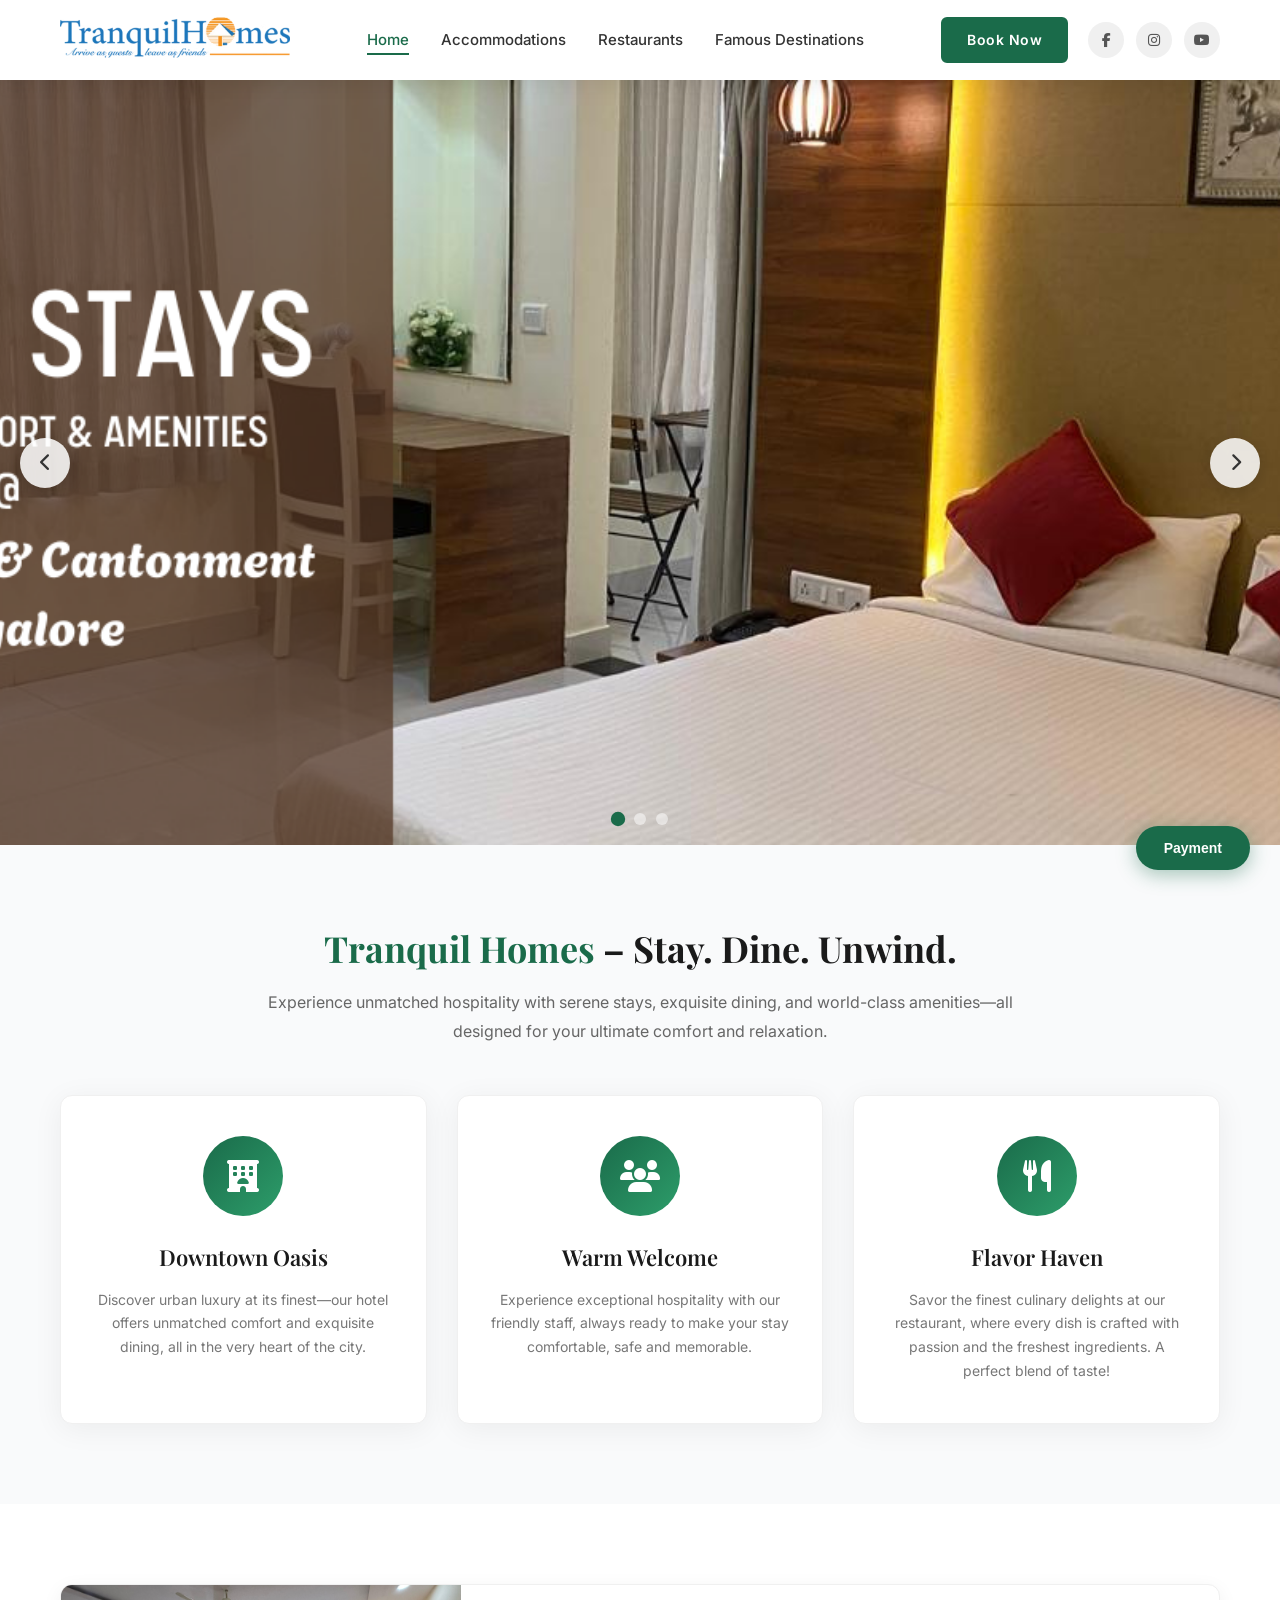
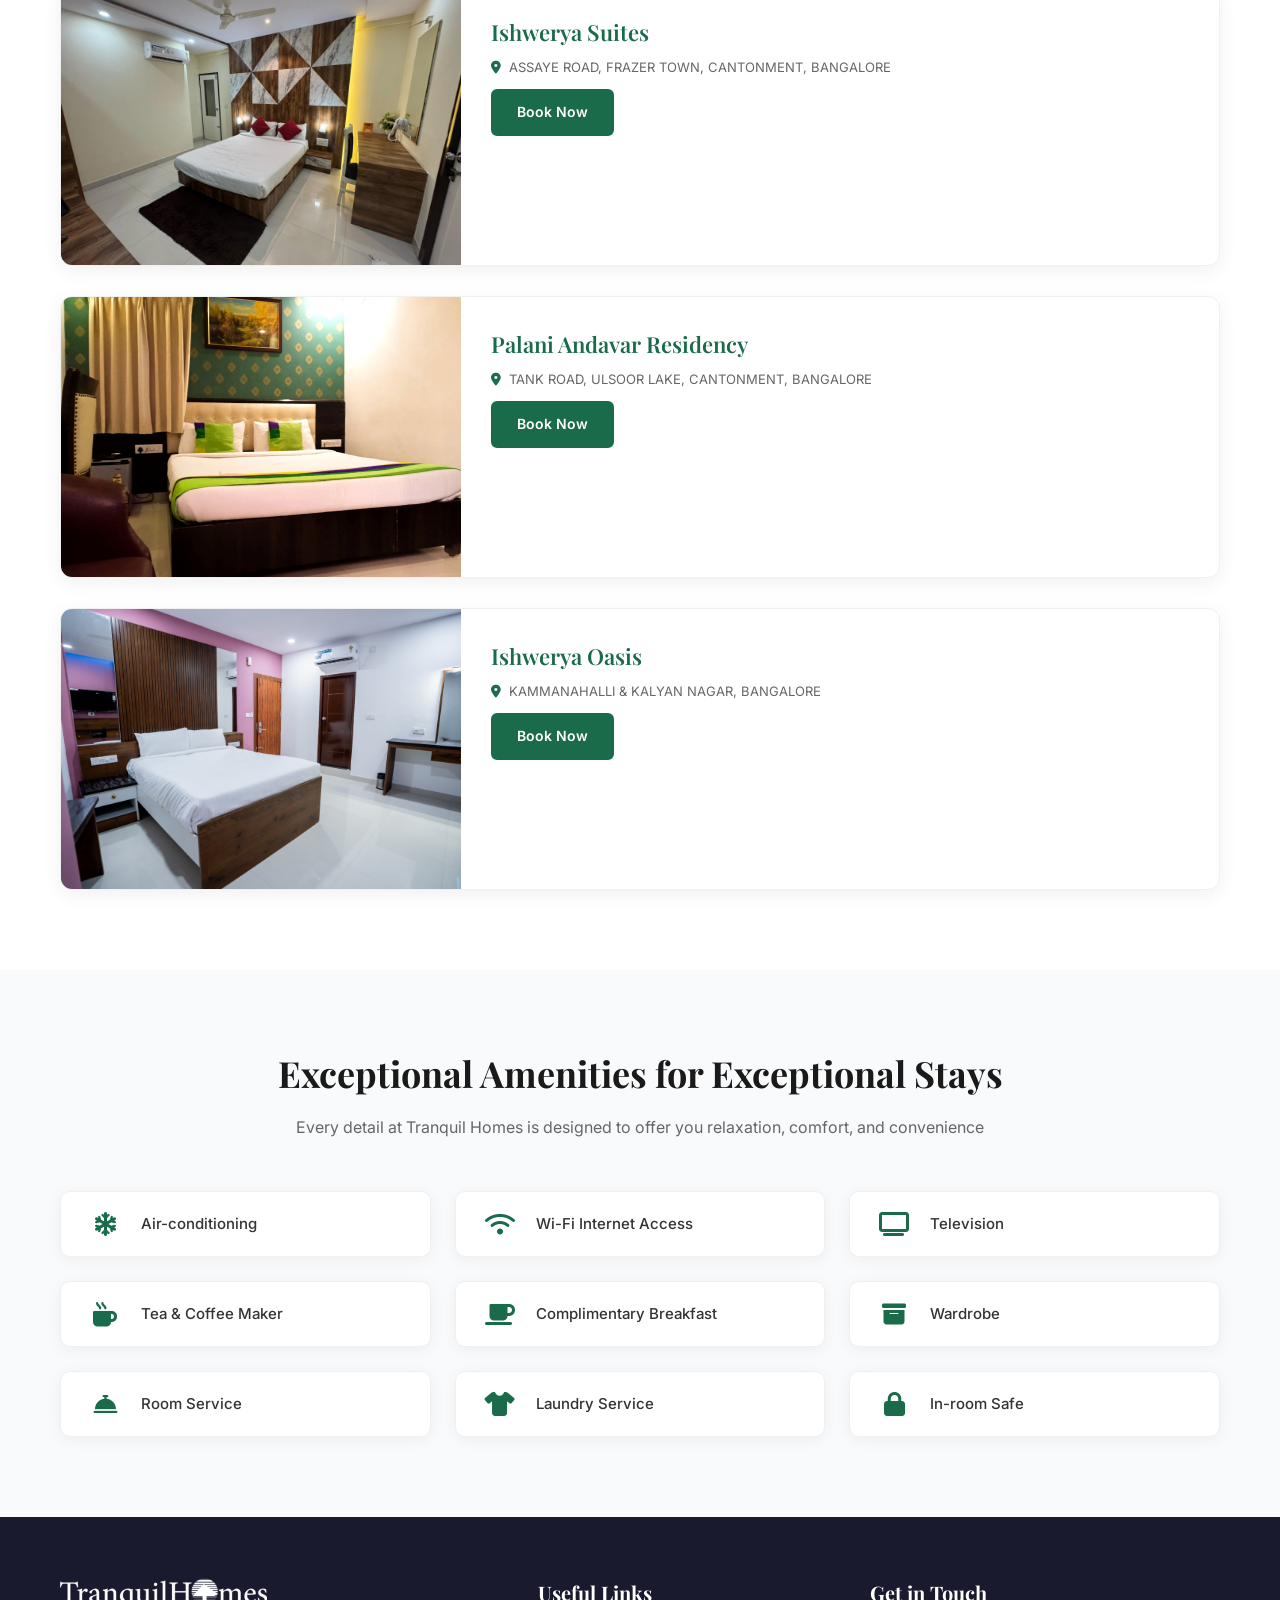
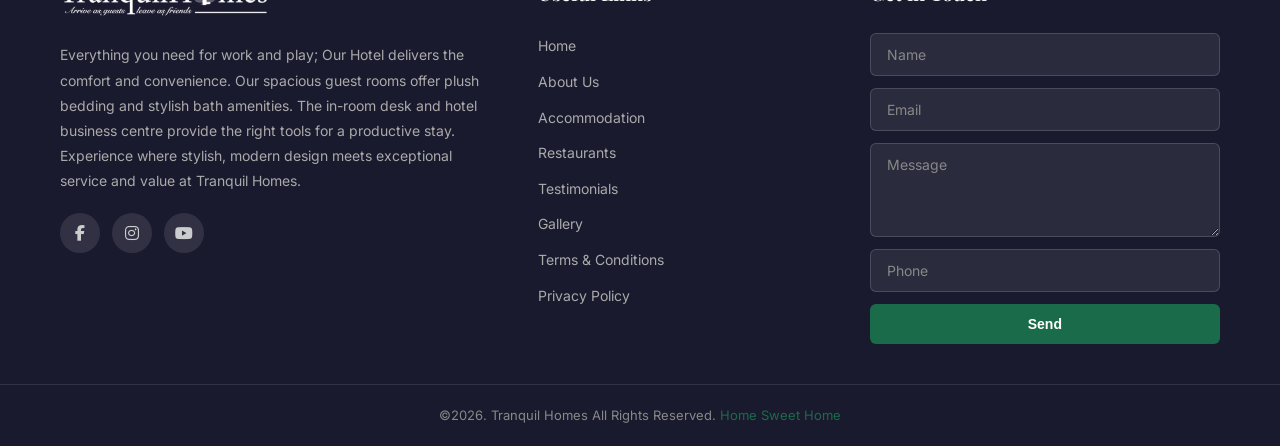
==== commit fb62b48a: "Backup" ====
--- a/tranquilhomes/index.html
+++ b/tranquilhomes/index.html
@@ -30,7 +30,7 @@
             </ul>
         </nav>
         <div class="header-right">
-            <a href="#" class="btn-book-now">Book Now</a> 
+            <a href="book-now.html" class="btn-book-now">Book Now</a> 
             <div class="social-icons">
                 <a href="https://facebook.com" aria-label="Facebook"><i class="fab fa-facebook-f"></i></a>
                 <a href="https://facebook.com" aria-label="Instagram"><i class="fab fa-instagram"></i></a>
@@ -119,32 +119,32 @@
         <div class="accommodations-grid">
             <div class="accommodation-card">
                 <div class="accommodation-image">
-                    <img src="assets/images/accommodations/Executive10.jpg" alt="Ishwerya Suites">
+                    <img src="[data-uri]" data-prog-src="assets/images/accommodations/Executive10.jpg" alt="Ishwerya Suites" loading="lazy" class="prog-img">
                 </div>
                 <div class="accommodation-info">
                     <h4>Ishwerya Suites</h4>
                     <p><i class="fas fa-map-marker-alt"></i> ASSAYE ROAD, FRAZER TOWN, CANTONMENT, BANGALORE</p>
-                    <a href="accommodations.html" class="btn-explore">Explore Now</a>
+                    <a href="book-now.html#ishwerya-suites" class="btn-explore">Book Now</a>
                 </div>
             </div>
             <div class="accommodation-card">
                 <div class="accommodation-image">
-                    <img src="assets/images/accommodations/PalaniAndvar-blr-1.jpg" alt="Palani Andavar Residency">
+                    <img src="[data-uri]" data-prog-src="assets/images/accommodations/PalaniAndvar-blr-1.jpg" alt="Palani Andavar Residency" loading="lazy" class="prog-img">
                 </div>
                 <div class="accommodation-info">
                     <h4>Palani Andavar Residency</h4>
                     <p><i class="fas fa-map-marker-alt"></i> TANK ROAD, ULSOOR LAKE, CANTONMENT, BANGALORE</p>
-                    <a href="accommodations.html" class="btn-explore">Explore Now</a>
+                    <a href="book-now.html#palani" class="btn-explore">Book Now</a>
                 </div>
             </div>
             <div class="accommodation-card">
                 <div class="accommodation-image">
-                    <img src="assets/images/accommodations/DSC01375.jpg" alt="Ishwerya Oasis">
+                    <img src="[data-uri]" data-prog-src="assets/images/accommodations/DSC01375.jpg" alt="Ishwerya Oasis" loading="lazy" class="prog-img">
                 </div>
                 <div class="accommodation-info">
                     <h4>Ishwerya Oasis</h4>
                     <p><i class="fas fa-map-marker-alt"></i> KAMMANAHALLI & KALYAN NAGAR, BANGALORE</p>
-                    <a href="accommodations.html" class="btn-explore">Explore Now</a>
+                    <a href="book-now.html#oasis" class="btn-explore">Book Now</a>
                 </div>
             </div>
         </div>
--- a/tranquilhomes/styles.css
+++ b/tranquilhomes/styles.css
@@ -1,2513 +1,526 @@
-/* ===================== RESET & BASE ===================== */
-*, *::before, *::after {
-    margin: 0;
-    padding: 0;
-    box-sizing: border-box;
-}
-
-html {
-    scroll-behavior: smooth;
-}
-
-body {
-    font-family: 'Inter', sans-serif;
-    color: #333;
-    line-height: 1.6;
-    overflow-x: hidden;
-    background: #fff;
-}
-
-a {
-    text-decoration: none;
-    color: inherit;
-}
-
-ul {
-    list-style: none;
-}
-
-img {
-    max-width: 100%;
-    height: auto;
-    display: block;
-}
-
-.container {
-    max-width: 1200px;
-    margin: 0 auto;
-    padding: 0 20px;
-}
-
-/* ===================== HEADER ===================== */
-.site-header {
-    position: fixed;
-    top: 0;
-    left: 0;
-    width: 100%;
-    z-index: 1000;
-    background: rgba(255, 255, 255, 0.97);
-    backdrop-filter: blur(10px);
-    box-shadow: 0 2px 20px rgba(0, 0, 0, 0.08);
-    transition: all 0.3s ease;
-}
-
-.header-container {
-    max-width: 1200px;
-    margin: 0 auto;
-    padding: 0 20px;
-    display: flex;
-    align-items: center;
-    justify-content: space-between;
-    height: 80px;
-}
-
-.logo img {
-    height: 50px;
-    width: auto;
-}
-
-.main-nav ul {
-    display: flex;
-    gap: 32px;
-}
-
-.main-nav a {
-    font-size: 15px;
-    font-weight: 500;
-    color: #333;
-    position: relative;
-    padding: 4px 0;
-    transition: color 0.3s;
-}
-
-.main-nav a::after {
-    content: '';
-    position: absolute;
-    bottom: -2px;
-    left: 0;
-    width: 0;
-    height: 2px;
-    background: #1a6b4a;
-    transition: width 0.3s;
-}
-
-.main-nav a:hover,
-.main-nav a.active {
-    color: #1a6b4a;
-}
-
-.main-nav a:hover::after,
-.main-nav a.active::after {
-    width: 100%;
-}
-
-.header-right {
-    display: flex;
-    align-items: center;
-    gap: 20px;
-}
-
-.btn-book-now {
-    background: #1a6b4a;
-    color: #fff !important;
-    padding: 10px 24px;
-    border-radius: 6px;
-    font-size: 14px;
-    font-weight: 600;
-    letter-spacing: 0.5px;
-    transition: all 0.3s;
-    border: 2px solid #1a6b4a;
-}
-
-.btn-book-now:hover {
-    background: transparent;
-    color: #1a6b4a !important;
-}
-
-.social-icons {
-    display: flex;
-    gap: 12px;
-}
-
-.social-icons a {
-    width: 36px;
-    height: 36px;
-    border-radius: 50%;
-    background: #f0f0f0;
-    display: flex;
-    align-items: center;
-    justify-content: center;
-    color: #555;
-    font-size: 14px;
-    transition: all 0.3s;
-}
-
-.social-icons a:hover {
-    background: #1a6b4a;
-    color: #fff;
-    transform: translateY(-2px);
-}
-
-.hamburger {
-    display: none;
-    flex-direction: column;
-    gap: 5px;
-    background: none;
-    border: none;
-    cursor: pointer;
-    padding: 5px;
-}
-
-.hamburger span {
-    width: 25px;
-    height: 2.5px;
-    background: #333;
-    border-radius: 2px;
-    transition: all 0.3s;
-}
-
-/* ===================== MOBILE NAV ===================== */
-.mobile-nav-overlay {
-    position: fixed;
-    top: 0;
-    left: 0;
-    width: 100%;
-    height: 100%;
-    background: rgba(0, 0, 0, 0.6);
-    z-index: 2000;
-    opacity: 0;
-    visibility: hidden;
-    transition: all 0.3s;
-}
-
-.mobile-nav-overlay.active {
-    opacity: 1;
-    visibility: visible;
-}
-
-.mobile-nav-content {
-    position: absolute;
-    right: 0;
-    top: 0;
-    width: 300px;
-    height: 100%;
-    background: #fff;
-    padding: 80px 30px 30px;
-    transform: translateX(100%);
-    transition: transform 0.3s ease;
-}
-
-.mobile-nav-overlay.active .mobile-nav-content {
-    transform: translateX(0);
-}
-
-.mobile-nav-close {
-    position: absolute;
-    top: 20px;
-    right: 20px;
-    background: none;
-    border: none;
-    font-size: 28px;
-    cursor: pointer;
-    color: #333;
-}
-
-.mobile-nav-content ul {
-    display: flex;
-    flex-direction: column;
-    gap: 0;
-}
-
-.mobile-nav-content a {
-    display: block;
-    padding: 14px 0;
-    font-size: 16px;
-    font-weight: 500;
-    color: #333;
-    border-bottom: 1px solid #eee;
-    transition: color 0.3s;
-}
-
-.mobile-nav-content a:hover,
-.mobile-nav-content a.active {
-    color: #1a6b4a;
-}
-
-/* ===================== HERO SLIDER ===================== */
-.hero-slider {
-    position: relative;
-    width: 100%;
-    height: 85vh;
-    min-height: 500px;
-    max-height: 800px;
-    overflow: hidden;
-    margin-top: 80px;
-}
-
-.slider-wrapper {
-    width: 100%;
-    height: 100%;
-    position: relative;
-}
-
-.slide {
-    position: absolute;
-    top: 0;
-    left: 0;
-    width: 100%;
-    height: 100%;
-    opacity: 0;
-    transition: opacity 0.8s ease;
-}
-
-.slide.active {
-    opacity: 1;
-}
-
-.slide img {
-    width: 100%;
-    height: 100%;
-    object-fit: cover;
-}
-
-.slider-btn {
-    position: absolute;
-    top: 50%;
-    transform: translateY(-50%);
-    width: 50px;
-    height: 50px;
-    background: rgba(255, 255, 255, 0.85);
-    border: none;
-    border-radius: 50%;
-    cursor: pointer;
-    font-size: 18px;
-    color: #333;
-    display: flex;
-    align-items: center;
-    justify-content: center;
-    z-index: 10;
-    transition: all 0.3s;
-    box-shadow: 0 4px 15px rgba(0, 0, 0, 0.15);
-}
-
-.slider-btn:hover {
-    background: #1a6b4a;
-    color: #fff;
-}
-
-.slider-prev {
-    left: 20px;
-}
-
-.slider-next {
-    right: 20px;
-}
-
-.slider-dots {
-    position: absolute;
-    bottom: 20px;
-    left: 50%;
-    transform: translateX(-50%);
-    display: flex;
-    gap: 10px;
-    z-index: 10;
-}
-
-.dot {
-    width: 12px;
-    height: 12px;
-    border-radius: 50%;
-    background: rgba(255, 255, 255, 0.5);
-    cursor: pointer;
-    transition: all 0.3s;
-}
-
-.dot.active {
-    background: #1a6b4a;
-    transform: scale(1.2);
-}
-
-/* ===================== ABOUT SECTION ===================== */
-.about-section {
-    padding: 80px 0;
-    background: #f9fafb;
-}
-
-.section-header {
-    text-align: center;
-    max-width: 800px;
-    margin: 0 auto 50px;
-}
-
-.section-header h2 {
-    font-family: 'Playfair Display', serif;
-    font-size: 36px;
-    font-weight: 700;
-    color: #1a1a1a;
-    margin-bottom: 16px;
-    line-height: 1.3;
-}
-
-.section-header h2 span {
-    color: #1a6b4a;
-}
-
-.section-header p {
-    font-size: 16px;
-    color: #666;
-    line-height: 1.8;
-}
-
-.features-grid {
-    display: grid;
-    grid-template-columns: repeat(3, 1fr);
-    gap: 30px;
-}
-
-.feature-card {
-    background: #fff;
-    padding: 40px 30px;
-    border-radius: 12px;
-    text-align: center;
-    box-shadow: 0 5px 30px rgba(0, 0, 0, 0.06);
-    transition: all 0.3s;
-    border: 1px solid #f0f0f0;
-}
-
-.feature-card:hover {
-    transform: translateY(-8px);
-    box-shadow: 0 15px 40px rgba(0, 0, 0, 0.12);
-}
-
-.feature-icon {
-    width: 80px;
-    height: 80px;
-    margin: 0 auto 24px;
-    background: linear-gradient(135deg, #1a6b4a, #2d9d6a);
-    border-radius: 50%;
-    display: flex;
-    align-items: center;
-    justify-content: center;
-    font-size: 32px;
-    color: #fff;
-}
-
-.feature-card h3 {
-    font-family: 'Playfair Display', serif;
-    font-size: 22px;
-    font-weight: 600;
-    color: #1a1a1a;
-    margin-bottom: 12px;
-}
-
-.feature-card p {
-    font-size: 14px;
-    color: #777;
-    line-height: 1.7;
-}
-
-/* ===================== ACCOMMODATIONS ===================== */
-.accommodations-section {
-    padding: 80px 0;
-    background: #fff;
-}
-
-.accommodations-grid {
-    display: grid;
-    grid-template-columns: repeat(3, 1fr);
-    gap: 30px;
-}
-
-.accommodation-card {
-    border-radius: 12px;
-    overflow: hidden;
-    box-shadow: 0 5px 30px rgba(0, 0, 0, 0.08);
-    transition: all 0.3s;
-    background: #fff;
-}
-
-.accommodation-card:hover {
-    transform: translateY(-8px);
-    box-shadow: 0 15px 40px rgba(0, 0, 0, 0.15);
-}
-
-.accommodation-image {
-    height: 220px;
-    overflow: hidden;
-}
-
-.accommodation-image img {
-    width: 100%;
-    height: 100%;
-    object-fit: cover;
-    transition: transform 0.5s;
-}
-
-.accommodation-card:hover .accommodation-image img {
-    transform: scale(1.08);
-}
-
-.accommodation-info {
-    padding: 24px;
-}
-
-.accommodation-info h4 {
-    font-family: 'Playfair Display', serif;
-    font-size: 20px;
-    font-weight: 600;
-    color: #1a1a1a;
-    margin-bottom: 8px;
-}
-
-.accommodation-info p {
-    font-size: 13px;
-    color: #888;
-    margin-bottom: 16px;
-    line-height: 1.5;
-}
-
-.accommodation-info p i {
-    color: #1a6b4a;
-    margin-right: 6px;
-}
-
-.btn-explore {
-    display: inline-block;
-    background: #1a6b4a;
-    color: #fff;
-    padding: 10px 24px;
-    border-radius: 6px;
-    font-size: 14px;
-    font-weight: 600;
-    transition: all 0.3s;
-    border: 2px solid #1a6b4a;
-}
-
-.btn-explore:hover {
-    background: transparent;
-    color: #1a6b4a;
-}
-
-/* ===================== AMENITIES ===================== */
-.amenities-section {
-    padding: 80px 0;
-    background: #f9fafb;
-}
-
-.amenities-grid {
-    display: grid;
-    grid-template-columns: repeat(3, 1fr);
-    gap: 24px;
-}
-
-.amenity-item {
-    display: flex;
-    align-items: center;
-    gap: 16px;
-    background: #fff;
-    padding: 20px 24px;
-    border-radius: 10px;
-    box-shadow: 0 3px 15px rgba(0, 0, 0, 0.05);
-    transition: all 0.3s;
-    border: 1px solid #f0f0f0;
-}
-
-.amenity-item:hover {
-    transform: translateY(-4px);
-    box-shadow: 0 8px 25px rgba(0, 0, 0, 0.1);
-    border-color: #1a6b4a;
-}
-
-.amenity-item i {
-    font-size: 24px;
-    color: #1a6b4a;
-    width: 40px;
-    text-align: center;
-}
-
-.amenity-item span {
-    font-size: 15px;
-    font-weight: 500;
-    color: #333;
-}
-
-/* ===================== FOOTER ===================== */
-.site-footer {
-    background: #1a1a2e;
-    color: #ccc;
-}
-
-.footer-top {
-    padding: 60px 0 40px;
-}
-
-.footer-grid {
-    display: grid;
-    grid-template-columns: 1.5fr 1fr 1.2fr;
-    gap: 40px;
-}
-
-.footer-logo img {
-    height: 45px;
-    margin-bottom: 20px;
-    filter: brightness(0) invert(1);
-}
-
-.footer-about p {
-    font-size: 14px;
-    line-height: 1.8;
-    color: #aaa;
-    margin-bottom: 20px;
-}
-
-.footer-social {
-    display: flex;
-    gap: 12px;
-}
-
-.footer-social a {
-    width: 40px;
-    height: 40px;
-    border-radius: 50%;
-    background: rgba(255, 255, 255, 0.1);
-    display: flex;
-    align-items: center;
-    justify-content: center;
-    color: #ccc;
-    font-size: 16px;
-    transition: all 0.3s;
-}
-
-.footer-social a:hover {
-    background: #1a6b4a;
-    color: #fff;
-    transform: translateY(-3px);
-}
-
-.footer-links h3,
-.footer-contact h3 {
-    font-family: 'Playfair Display', serif;
-    font-size: 20px;
-    color: #fff;
-    margin-bottom: 24px;
-}
-
-.footer-links ul {
-    display: flex;
-    flex-direction: column;
-    gap: 10px;
-}
-
-.footer-links a {
-    font-size: 14px;
-    color: #aaa;
-    transition: color 0.3s;
-}
-
-.footer-links a:hover {
-    color: #1a6b4a;
-}
-
-.contact-form {
-    display: flex;
-    flex-direction: column;
-    gap: 12px;
-}
-
-.contact-form input,
-.contact-form textarea {
-    background: rgba(255, 255, 255, 0.08);
-    border: 1px solid rgba(255, 255, 255, 0.15);
-    padding: 12px 16px;
-    border-radius: 6px;
-    font-size: 14px;
-    color: #fff;
-    font-family: 'Inter', sans-serif;
-    transition: border-color 0.3s;
-}
-
-.contact-form input:focus,
-.contact-form textarea:focus {
-    outline: none;
-    border-color: #1a6b4a;
-}
-
-.contact-form input::placeholder,
-.contact-form textarea::placeholder {
-    color: #888;
-}
-
-.btn-send {
-    background: #1a6b4a;
-    color: #fff;
-    border: none;
-    padding: 12px 24px;
-    border-radius: 6px;
-    font-size: 14px;
-    font-weight: 600;
-    cursor: pointer;
-    transition: background 0.3s;
-}
-
-.btn-send:hover {
-    background: #15803d;
-}
-
-.footer-bottom {
-    padding: 20px 0;
-    border-top: 1px solid rgba(255, 255, 255, 0.1);
-    text-align: center;
-}
-
-.footer-bottom p {
-    font-size: 13px;
-    color: #888;
-}
-
-.footer-bottom span {
-    color: #1a6b4a;
-}
-
-/* ===================== PAYMENT POPUP ===================== */
-.popup-overlay {
-    position: fixed;
-    top: 0;
-    left: 0;
-    width: 100%;
-    height: 100%;
-    background: rgba(0, 0, 0, 0.7);
-    z-index: 5000;
-    display: flex;
-    align-items: center;
-    justify-content: center;
-    opacity: 0;
-    visibility: hidden;
-    transition: all 0.3s;
-}
-
-.popup-overlay.active {
-    opacity: 1;
-    visibility: visible;
-}
-
-.popup-content {
-    background: #fff;
-    border-radius: 16px;
-    padding: 40px;
-    max-width: 500px;
-    width: 90%;
-    position: relative;
-    transform: scale(0.9);
-    transition: transform 0.3s;
-    box-shadow: 0 20px 60px rgba(0, 0, 0, 0.3);
-}
-
-.popup-overlay.active .popup-content {
-    transform: scale(1);
-}
-
-.popup-close {
-    position: absolute;
-    top: 12px;
-    right: 16px;
-    background: none;
-    border: none;
-    font-size: 28px;
-    cursor: pointer;
-    color: #666;
-    transition: color 0.3s;
-}
-
-.popup-close:hover {
-    color: #dc2626;
-}
-
-.popup-body {
-    display: flex;
-    flex-direction: column;
-    align-items: center;
-    gap: 24px;
-}
-
-.popup-qr {
-    width: 160px;
-    border-radius: 12px;
-}
-
-.payment-details {
-    width: 100%;
-}
-
-.detail-row {
-    display: flex;
-    justify-content: space-between;
-    padding: 10px 0;
-    border-bottom: 1px solid #eee;
-    font-size: 14px;
-}
-
-.detail-row span:first-child {
-    color: #888;
-}
-
-.detail-row span:last-child {
-    font-weight: 600;
-    color: #333;
-}
-
-.payment-trigger {
-    position: fixed;
-    bottom: 30px;
-    right: 30px;
-    background: #1a6b4a;
-    color: #fff;
-    border: none;
-    padding: 14px 28px;
-    border-radius: 30px;
-    font-size: 14px;
-    font-weight: 700;
-    cursor: pointer;
-    z-index: 1000;
-    transition: all 0.3s;
-    box-shadow: 0 4px 20px rgba(26, 107, 74, 0.4);
-}
-
-.payment-trigger:hover {
-    background: #15803d;
-    transform: translateY(-3px);
-}
-
-/* ===================== TOAST ===================== */
-.site-toast {
-    position: fixed;
-    bottom: 30px;
-    left: 50%;
-    transform: translateX(-50%) translateY(100px);
-    background: #1a6b4a;
-    color: #fff;
-    padding: 14px 28px;
-    border-radius: 12px;
-    font-size: 14px;
-    font-weight: 600;
-    display: flex;
-    align-items: center;
-    gap: 10px;
-    z-index: 9999;
-    box-shadow: 0 8px 30px rgba(0, 0, 0, 0.25);
-    opacity: 0;
-    transition: all 0.4s cubic-bezier(0.175, 0.885, 0.32, 1.275);
-    white-space: nowrap;
-}
-
-.site-toast.active {
-    transform: translateX(-50%) translateY(0);
-    opacity: 1;
-}
-
-.site-toast.error {
-    background: #dc2626;
-}
-
-.site-toast i {
-    font-size: 18px;
-}
-
-/* ===================== PRODUCT CARDS ===================== */
-.products-section {
-    padding: 80px 0;
-    background: #f9fafb;
-}
-
-.products-filter {
-    display: flex;
-    justify-content: center;
-    gap: 12px;
-    margin-bottom: 40px;
-    flex-wrap: wrap;
-}
-
-.filter-btn {
-    padding: 10px 24px;
-    border: 2px solid #e5e7eb;
-    background: #fff;
-    border-radius: 30px;
-    font-size: 14px;
-    font-weight: 500;
-    color: #666;
-    cursor: pointer;
-    transition: all 0.3s;
-}
-
-.filter-btn:hover {
-    border-color: #1a6b4a;
-    color: #1a6b4a;
-}
-
-.filter-btn.active {
-    background: #1a6b4a;
-    border-color: #1a6b4a;
-    color: #fff;
-}
-
-.products-grid {
-    display: grid;
-    grid-template-columns: repeat(auto-fill, minmax(280px, 1fr));
-    gap: 24px;
-}
-
-.product-card {
-    background: #fff;
-    border-radius: 12px;
-    overflow: hidden;
-    box-shadow: 0 3px 15px rgba(0, 0, 0, 0.06);
-    transition: all 0.3s;
-    border: 1px solid #f0f0f0;
-}
-
-.product-card:hover {
-    transform: translateY(-5px);
-    box-shadow: 0 10px 30px rgba(0, 0, 0, 0.12);
-}
-
-.product-image {
-    height: 200px;
-    overflow: hidden;
-    position: relative;
-    background: #f3f4f6;
-}
-
-.product-image img {
-    width: 100%;
-    height: 100%;
-    object-fit: cover;
-    transition: transform 0.5s;
-}
-
-.product-card:hover .product-image img {
-    transform: scale(1.05);
-}
-
-.product-category-tag {
-    position: absolute;
-    top: 12px;
-    left: 12px;
-    background: #1a6b4a;
-    color: #fff;
-    padding: 4px 12px;
-    border-radius: 20px;
-    font-size: 11px;
-    font-weight: 600;
-    text-transform: uppercase;
-}
-
-.product-admin-actions {
-    position: absolute;
-    top: 12px;
-    right: 12px;
-    display: flex;
-    gap: 8px;
-}
-
-.product-edit-btn,
-.product-delete-btn {
-    width: 32px;
-    height: 32px;
-    border-radius: 50%;
-    display: flex;
-    align-items: center;
-    justify-content: center;
-    font-size: 14px;
-    cursor: pointer;
-    border: none;
-    transition: all 0.3s;
-}
-
-.product-edit-btn {
-    background: rgba(255, 255, 255, 0.9);
-    color: #1a6b4a;
-}
-
-.product-edit-btn:hover {
-    background: #1a6b4a;
-    color: #fff;
-}
-
-.product-delete-btn {
-    background: rgba(255, 255, 255, 0.9);
-    color: #dc2626;
-}
-
-.product-delete-btn:hover {
-    background: #dc2626;
-    color: #fff;
-}
-
-.product-body {
-    padding: 20px;
-}
-
-.product-title {
-    font-family: 'Playfair Display', serif;
-    font-size: 18px;
-    font-weight: 600;
-    color: #1a1a1a;
-    margin-bottom: 8px;
-}
-
-.product-desc {
-    font-size: 13px;
-    color: #666;
-    line-height: 1.6;
-    margin-bottom: 12px;
-}
-
-.product-features {
-    display: flex;
-    flex-wrap: wrap;
-    gap: 6px;
-    margin-bottom: 16px;
-}
-
-.feature-tag {
-    padding: 4px 10px;
-    background: #f0fdf4;
-    color: #1a6b4a;
-    border-radius: 20px;
-    font-size: 11px;
-    font-weight: 500;
-}
-
-.feature-tag i {
-    font-size: 10px;
-    margin-right: 4px;
-}
-
-.product-footer {
-    display: flex;
-    align-items: center;
-    justify-content: space-between;
-    padding-top: 12px;
-    border-top: 1px solid #f0f0f0;
-}
-
-.product-price {
-    display: flex;
-    flex-direction: column;
-}
-
-.price-label {
-    font-size: 11px;
-    color: #aaa;
-    text-transform: uppercase;
-}
-
-.price-value {
-    font-size: 20px;
-    font-weight: 700;
-    color: #1a6b4a;
-}
-
-.btn-product {
-    padding: 8px 16px;
-    font-size: 12px;
-}
-
-.products-empty {
-    grid-column: 1 / -1;
-    text-align: center;
-    padding: 60px 20px;
-    background: #fff;
-    border-radius: 12px;
-    border: 1px solid #f0f0f0;
-}
-
-.products-empty i {
-    font-size: 48px;
-    color: #d1d5db;
-    margin-bottom: 16px;
-}
-
-.products-empty p {
-    font-size: 16px;
-    color: #333;
-    margin-bottom: 8px;
-}
-
-.products-empty span {
-    font-size: 14px;
-    color: #888;
-    display: block;
-    margin-bottom: 16px;
-}
-
-.btn-admin-access {
-    display: inline-block;
-    background: #1a6b4a;
-    color: #fff;
-    padding: 10px 24px;
-    border-radius: 6px;
-    font-size: 14px;
-    font-weight: 600;
-    transition: all 0.3s;
-}
-
-.btn-admin-access:hover {
-    background: #15803d;
-}
-
-/* ===================== PRODUCT DETAIL MODAL ===================== */
-.product-modal-overlay {
-    position: fixed;
-    top: 0;
-    left: 0;
-    width: 100%;
-    height: 100%;
-    background: rgba(0, 0, 0, 0.7);
-    z-index: 5000;
-    display: flex;
-    align-items: center;
-    justify-content: center;
-    opacity: 0;
-    visibility: hidden;
-    transition: all 0.3s;
-    padding: 20px;
-}
-
-.product-modal-overlay.active {
-    opacity: 1;
-    visibility: visible;
-}
-
-.product-modal-content {
-    background: #fff;
-    border-radius: 16px;
-    max-width: 600px;
-    width: 100%;
-    max-height: 90vh;
-    overflow-y: auto;
-    position: relative;
-    transform: scale(0.9) translateY(20px);
-    transition: transform 0.3s;
-    box-shadow: 0 20px 60px rgba(0, 0, 0, 0.3);
-}
-
-.product-modal-overlay.active .product-modal-content {
-    transform: scale(1) translateY(0);
-}
-
-.product-modal-close {
-    position: absolute;
-    top: 12px;
-    right: 16px;
-    background: rgba(255, 255, 255, 0.9);
-    border: none;
-    font-size: 24px;
-    cursor: pointer;
-    color: #333;
-    width: 36px;
-    height: 36px;
-    border-radius: 50%;
-    display: flex;
-    align-items: center;
-    justify-content: center;
-    z-index: 10;
-    transition: all 0.3s;
-    box-shadow: 0 2px 10px rgba(0, 0, 0, 0.1);
-}
-
-.product-modal-close:hover {
-    background: #dc2626;
-    color: #fff;
-}
-
-.product-modal-image {
-    width: 100%;
-    height: 300px;
-    overflow: hidden;
-    border-radius: 16px 16px 0 0;
-    background: #f0f0f0;
-}
-
-.product-modal-image img {
-    width: 100%;
-    height: 100%;
-    object-fit: cover;
-}
-
-.product-modal-body {
-    padding: 28px;
-}
-
-.product-modal-category {
-    display: inline-block;
-    padding: 5px 14px;
-    background: #f0fdf4;
-    color: #1a6b4a;
-    border-radius: 20px;
-    font-size: 12px;
-    font-weight: 700;
-    text-transform: uppercase;
-    letter-spacing: 0.5px;
-    margin-bottom: 12px;
-}
-
-.product-modal-body h2 {
-    font-family: 'Playfair Display', serif;
-    font-size: 26px;
-    font-weight: 700;
-    color: #1a1a1a;
-    margin-bottom: 12px;
-}
-
-.product-modal-desc {
-    font-size: 15px;
-    color: #666;
-    line-height: 1.8;
-    margin-bottom: 20px;
-}
-
-.product-modal-features {
-    display: flex;
-    flex-wrap: wrap;
-    gap: 8px;
-    margin-bottom: 24px;
-}
-
-.product-modal-footer {
-    display: flex;
-    align-items: center;
-    justify-content: space-between;
-    padding-top: 20px;
-    border-top: 1px solid #f0f0f0;
-}
-
-.product-modal-price {
-    display: flex;
-    flex-direction: column;
-}
-
-.product-modal-price .price-label {
-    font-size: 12px;
-    color: #aaa;
-    text-transform: uppercase;
-    letter-spacing: 0.5px;
-}
-
-.product-modal-price .price-value {
-    font-size: 28px;
-    font-weight: 700;
-    color: #1a6b4a;
-}
-
-.btn-modal-book {
-    padding: 12px 32px;
-    font-size: 15px;
-}
-    left: 0;
-}
-
-.image-placeholder i {
-    font-size: 36px;
-    color: #ccc;
-}
-
-/* ===================== MESSAGE UNREAD STATE ===================== */
-.message-card.unread {
-    border-left: 4px solid #1a6b4a;
-    background: #f0fdf4;
-}
-
-.message-email {
-    font-size: 13px;
-    color: #888;
-    margin-bottom: 8px;
-}
-
-.message-email i {
-    margin-right: 4px;
-    color: #1a6b4a;
-}
-
-/* ===================== PRODUCT CARD CLICK ===================== */
-.product-card {
-    cursor: pointer;
-}
-
-/* ===================== SCROLLBAR STYLING ===================== */
-::-webkit-scrollbar {
-    width: 8px;
-}
-
-::-webkit-scrollbar-track {
-    background: #f1f1f1;
-}
-
-::-webkit-scrollbar-thumb {
-    background: #c0c0c0;
-    border-radius: 4px;
-}
-
-::-webkit-scrollbar-thumb:hover {
-    background: #999;
-}
-
-/* ===================== INNER PAGES ===================== */
-.page-banner {
-    padding: 60px 0 30px;
-    background: linear-gradient(135deg, #1a6b4a, #2d9d6a);
-    text-align: center;
-    margin-top: 80px;
-}
-
-.page-banner h1 {
-    font-family: 'Playfair Display', serif;
-    font-size: 32px;
-    color: #fff;
-    margin-bottom: 8px;
-}
-
-.page-banner p {
-    font-size: 14px;
-    color: rgba(255, 255, 255, 0.9);
-}
-
-.about-content {
-    padding: 50px 0;
-    background: #f9fafb;
-}
-
-.about-text {
-    max-width: 800px;
-    margin: 0 auto;
-}
-
-.about-text p {
-    font-size: 16px;
-    color: #555;
-    line-height: 1.9;
-    margin-bottom: 20px;
-}
-
-.about-text h3 {
-    font-family: 'Playfair Display', serif;
-    font-size: 24px;
-    color: #1a1a1a;
-    margin: 32px 0 16px;
-}
-
-.about-text ul {
-    margin-bottom: 20px;
-    padding-left: 20px;
-}
-
-.about-text li {
-    font-size: 15px;
-    color: #555;
-    line-height: 1.8;
-    margin-bottom: 8px;
-    list-style: disc;
-}
-
-.about-text li strong {
-    color: #333;
-}
-
-/* Gallery Pages */
-.gallery-content {
-    padding: 50px 0;
-    background: #f9fafb;
-}
-
-.gallery-section-title {
-    font-family: 'Playfair Display', serif;
-    font-size: 26px;
-    color: #1a1a1a;
-    text-align: center;
-    margin-bottom: 6px;
-}
-
-.gallery-section-desc {
-    font-size: 14px;
-    color: #666;
-    text-align: center;
-    margin-bottom: 28px;
-}
-
-.gallery-grid {
-    display: grid;
-    grid-template-columns: repeat(auto-fill, minmax(250px, 1fr));
-    gap: 12px;
-    margin-bottom: 40px;
-}
-
-.gallery-grid img {
-    width: 100%;
-    height: 200px;
-    object-fit: cover;
-    border-radius: 10px;
-    cursor: pointer;
-    transition: all 0.3s;
-    box-shadow: 0 3px 15px rgba(0, 0, 0, 0.08);
-}
-
-.gallery-grid img:hover {
-    transform: scale(1.03);
-    box-shadow: 0 8px 25px rgba(0, 0, 0, 0.15);
-}
-
-/* Restaurant Page */
-.restaurants-content {
-    padding: 50px 0;
-    background: #f9fafb;
-}
-
-.restaurant-header {
-    text-align: center;
-    margin-bottom: 28px;
-}
-
-.restaurant-header h2 {
-    font-family: 'Playfair Display', serif;
-    font-size: 28px;
-    color: #1a1a1a;
-    margin-bottom: 6px;
-}
-
-.restaurant-header p {
-    font-size: 14px;
-    color: #666;
-}
-
-.restaurant-gallery {
-    display: grid;
-    grid-template-columns: repeat(auto-fill, minmax(250px, 1fr));
-    gap: 12px;
-}
-
-.restaurant-gallery img {
-    width: 100%;
-    height: 200px;
-    object-fit: cover;
-    border-radius: 10px;
-    cursor: pointer;
-    transition: all 0.3s;
-    box-shadow: 0 3px 15px rgba(0, 0, 0, 0.08);
-}
-
-.restaurant-gallery img:hover {
-    transform: scale(1.03);
-    box-shadow: 0 8px 25px rgba(0, 0, 0, 0.15);
-}
-
-/* Lightbox */
-.lightbox-overlay {
-    position: fixed;
-    top: 0;
-    left: 0;
-    width: 100%;
-    height: 100%;
-    background: rgba(0, 0, 0, 0.9);
-    z-index: 5000;
-    display: flex;
-    align-items: center;
-    justify-content: center;
-    opacity: 0;
-    visibility: hidden;
-    transition: all 0.3s;
-}
-
-.lightbox-overlay.active {
-    opacity: 1;
-    visibility: visible;
-}
-
-.lightbox-overlay img {
-    max-width: 90%;
-    max-height: 90vh;
-    border-radius: 8px;
-}
-
-.lightbox-close {
-    position: absolute;
-    top: 20px;
-    right: 30px;
-    background: none;
-    border: none;
-    font-size: 40px;
-    color: #fff;
-    cursor: pointer;
-    transition: color 0.3s;
-}
-
-.lightbox-close:hover {
-    color: #1a6b4a;
-}
-
-/* Testimonials */
-.testimonials-content {
-    padding: 50px 0;
-    background: #f9fafb;
-}
-
-.testimonials-grid {
-    display: grid;
-    grid-template-columns: repeat(auto-fill, minmax(280px, 1fr));
-    gap: 24px;
-}
-
-.testimonial-card {
-    background: #fff;
-    border-radius: 12px;
-    padding: 32px;
-    box-shadow: 0 5px 20px rgba(0, 0, 0, 0.06);
-    transition: all 0.3s;
-    border: 1px solid #f0f0f0;
-}
-
-.testimonial-card:hover {
-    transform: translateY(-5px);
-    box-shadow: 0 10px 30px rgba(0, 0, 0, 0.1);
-}
-
-.testimonial-stars {
-    margin-bottom: 16px;
-}
-
-.testimonial-stars i {
-    color: #f59e0b;
-    font-size: 14px;
-    margin-right: 2px;
-}
-
-.testimonial-text {
-    font-size: 14px;
-    color: #666;
-    line-height: 1.8;
-    font-style: italic;
-    margin-bottom: 20px;
-}
-
-.testimonial-author {
-    display: flex;
-    align-items: center;
-    gap: 14px;
-}
-
-.testimonial-author img {
-    width: 50px;
-    height: 50px;
-    border-radius: 50%;
-    border: 2px solid #1a6b4a;
-}
-
-.testimonial-author strong {
-    color: #1a1a1a;
-    font-size: 15px;
-    display: block;
-}
-
-.testimonial-author span {
-    font-size: 12px;
-    color: #888;
-}
-
-/* Accommodations Page */
-.accommodations-page {
-    padding: 50px 0;
-    background: #f9fafb;
-}
-
-.accommodations-grid {
-    display: flex;
-    flex-direction: column;
-    gap: 30px;
-}
-
-.accommodation-card {
-    display: flex;
-    background: #fff;
-    border-radius: 12px;
-    overflow: hidden;
-    box-shadow: 0 5px 20px rgba(0, 0, 0, 0.06);
-    border: 1px solid #f0f0f0;
-}
-
-.accommodation-image {
-    flex: 0 0 400px;
-    min-height: 280px;
-}
-
-.accommodation-image img {
-    width: 100%;
-    height: 100%;
-    object-fit: cover;
-}
-
-.accommodation-info {
-    flex: 1;
-    padding: 30px;
-}
-
-.accommodation-info h4 {
-    font-family: 'Playfair Display', serif;
-    font-size: 22px;
-    color: #1a6b4a;
-    margin-bottom: 8px;
-}
-
-.accommodation-info > p {
-    font-size: 13px;
-    color: #666;
-    margin-bottom: 12px;
-}
-
-.accommodation-info > p i {
-    color: #1a6b4a;
-    margin-right: 4px;
-}
-
-.accommodation-desc {
-    font-size: 14px;
-    color: #555;
-    line-height: 1.7;
-    margin-bottom: 16px;
-}
-
-.accommodation-features {
-    display: flex;
-    flex-wrap: wrap;
-    gap: 12px;
-    margin-bottom: 20px;
-}
-
-.accommodation-features span {
-    font-size: 12px;
-    color: #555;
-    background: #f0fdf4;
-    padding: 6px 12px;
-    border-radius: 20px;
-}
-
-.accommodation-features span i {
-    color: #1a6b4a;
-    margin-right: 4px;
-}
-
-.btn-explore {
-    display: inline-block;
-    background: #1a6b4a;
-    color: #fff;
-    padding: 10px 24px;
-    border-radius: 6px;
-    text-decoration: none;
-    font-size: 14px;
-    font-weight: 500;
-    transition: background 0.3s;
-}
-
-.btn-explore:hover {
-    background: #155a3d;
-}
-
-/* Destinations */
-.destinations-content {
-    padding: 80px 0;
-    background: #f9fafb;
-}
-
-.destinations-grid {
-    display: grid;
-    grid-template-columns: repeat(auto-fill, minmax(350px, 1fr));
-    gap: 24px;
-}
-
-.destination-card {
-    background: #fff;
-    border-radius: 12px;
-    overflow: hidden;
-    box-shadow: 0 5px 20px rgba(0, 0, 0, 0.06);
-    transition: all 0.3s;
-    border: 1px solid #f0f0f0;
-}
-
-.destination-card:hover {
-    transform: translateY(-5px);
-    box-shadow: 0 10px 30px rgba(0, 0, 0, 0.1);
-    border-color: #1a6b4a;
-}
-
-.destination-image {
-    height: 220px;
-    overflow: hidden;
-}
-
-.destination-image img {
-    width: 100%;
-    height: 100%;
-    object-fit: cover;
-    transition: transform 0.3s;
-}
-
-.destination-card:hover .destination-image img {
-    transform: scale(1.05);
-}
-
-.destination-info {
-    padding: 24px;
-}
-
-.destination-info h3 {
-    font-family: 'Playfair Display', serif;
-    font-size: 18px;
-    color: #1a1a1a;
-    margin-bottom: 10px;
-}
-
-.destination-info p {
-    font-size: 14px;
-    color: #666;
-    line-height: 1.7;
-    margin-bottom: 14px;
-}
-
-.destination-info a {
-    color: #1a6b4a;
-    font-size: 14px;
-    font-weight: 600;
-    transition: color 0.3s;
-}
-
-.destination-info a:hover {
-    color: #15803d;
-}
-
-/* Terms & Privacy */
-.policy-content {
-    padding: 80px 0;
-    background: #f9fafb;
-}
-
-.policy-text {
-    max-width: 800px;
-    margin: 0 auto;
-}
-
-.policy-text p {
-    font-size: 15px;
-    color: #555;
-    line-height: 1.9;
-    margin-bottom: 16px;
-}
-
-.policy-text h3 {
-    font-family: 'Playfair Display', serif;
-    font-size: 22px;
-    color: #1a1a1a;
-    margin: 32px 0 12px;
-}
-
-.policy-text ul {
-    margin-bottom: 16px;
-    padding-left: 20px;
-}
-
-.policy-text li {
-    font-size: 14px;
-    color: #555;
-    line-height: 1.8;
-    margin-bottom: 8px;
-    list-style: disc;
-}
-
-.policy-text li strong {
-    color: #333;
-}
-
-/* ===================== RESPONSIVE ===================== */
-@media (max-width: 1024px) {
-    .features-grid,
-    .accommodations-grid,
-    .amenities-grid {
-        grid-template-columns: repeat(2, 1fr);
-    }
-
-    .footer-grid {
-        grid-template-columns: 1fr 1fr;
-    }
-}
-
-@media (max-width: 768px) {
-    .main-nav {
-        display: none;
-    }
-
-    .hamburger {
-        display: flex;
-    }
-
-    .social-icons {
-        display: none;
-    }
-
-    .hero-slider {
-        height: 70vh;
-    }
-
-    .section-header h2 {
-        font-size: 28px;
-    }
-
-    .features-grid,
-    .amenities-grid {
-        grid-template-columns: 1fr;
-    }
-
-    .accommodation-card {
-        flex-direction: column;
-    }
-
-    .accommodation-image {
-        flex: none;
-        min-height: 200px;
-    }
-
-    .footer-grid {
-        grid-template-columns: 1fr;
-        gap: 30px;
-    }
-
-    .slider-btn {
-        width: 44px;
-        height: 44px;
-        font-size: 16px;
-    }
-
-    .slider-prev {
-        left: 15px;
-    }
-
-    .slider-next {
-        right: 15px;
-    }
-
-    .popup-content {
-        padding: 28px;
-    }
-
-    .detail-row {
-        flex-direction: column;
-        gap: 4px;
-    }
-
-    .page-banner h1 {
-        font-size: 32px;
-    }
-
-    .destinations-grid {
-        grid-template-columns: 1fr;
-    }
-
-    .testimonials-grid {
-        grid-template-columns: 1fr;
-    }
-
-    .gallery-grid {
-        grid-template-columns: repeat(auto-fill, minmax(240px, 1fr));
-    }
-
-    .admin-sidebar {
-        transform: translateX(-100%);
-    }
-
-    .admin-sidebar.active {
-        transform: translateX(0);
-    }
-
-    .sidebar-close {
-        display: block;
-    }
-
-    .admin-main {
-        margin-left: 0;
-    }
-
-    .menu-toggle {
-        display: block;
-    }
-
-    .stats-grid {
-        grid-template-columns: repeat(2, 1fr);
-    }
-}
-
-/* ===================== ADMIN PANEL ===================== */
-.admin-body {
-    background: #f4f6f8;
-    margin: 0;
-    padding: 0;
-}
-
-.admin-sidebar {
-    position: fixed;
-    left: 0;
-    top: 0;
-    width: 260px;
-    height: 100vh;
-    background: #1a1a2e;
-    z-index: 1500;
-    display: flex;
-    flex-direction: column;
-    transition: all 0.3s;
-}
-
-.sidebar-header {
-    padding: 24px;
-    border-bottom: 1px solid rgba(255,255,255,0.1);
-    display: flex;
-    align-items: center;
-    justify-content: space-between;
-}
-
-.sidebar-logo {
-    height: 40px;
-    filter: brightness(0) invert(1);
-}
-
-.sidebar-close {
-    display: none;
-    background: none;
-    border: none;
-    color: #aaa;
-    font-size: 20px;
-    cursor: pointer;
-}
-
-.sidebar-nav {
-    flex: 1;
-    padding: 16px 0;
-    overflow-y: auto;
-}
-
-.sidebar-link {
-    display: flex;
-    align-items: center;
-    gap: 12px;
-    padding: 14px 24px;
-    color: #aaa;
-    font-size: 14px;
-    font-weight: 500;
-    transition: all 0.3s;
-    border-left: 3px solid transparent;
-}
-
-.sidebar-link:hover {
-    color: #fff;
-    background: rgba(255,255,255,0.05);
-}
-
-.sidebar-link.active {
-    color: #1a6b4a;
-    background: rgba(26,107,74,0.1);
-    border-left-color: #1a6b4a;
-}
-
-.sidebar-link i {
-    width: 20px;
-    text-align: center;
-}
-
-.sidebar-footer {
-    padding: 16px 24px;
-    border-top: 1px solid rgba(255,255,255,0.1);
-}
-
-.sidebar-footer a {
-    display: flex;
-    align-items: center;
-    gap: 10px;
-    padding: 10px 0;
-    color: #aaa;
-    font-size: 14px;
-    transition: color 0.3s;
-}
-
-.sidebar-footer a:hover {
-    color: #1a6b4a;
-}
-
-.admin-main {
-    margin-left: 260px;
-    min-height: 100vh;
-}
-
-.admin-topbar {
-    display: flex;
-    align-items: center;
-    justify-content: space-between;
-    padding: 16px 32px;
-    background: #fff;
-    border-bottom: 1px solid #e5e7eb;
-    position: sticky;
-    top: 0;
-    z-index: 100;
-}
-
-.menu-toggle {
-    display: none;
-    background: none;
-    border: none;
-    color: #333;
-    font-size: 20px;
-    cursor: pointer;
-}
-
-.topbar-right {
-    margin-left: auto;
-}
-
-.admin-user {
-    display: flex;
-    align-items: center;
-    gap: 8px;
-    color: #333;
-    font-size: 14px;
-}
-
-.admin-user i {
-    font-size: 20px;
-    color: #1a6b4a;
-}
-
-.admin-section {
-    display: none;
-    padding: 32px;
-}
-
-.admin-section.active {
-    display: block;
-}
-
-.section-header-admin h1 {
-    font-family: 'Playfair Display', serif;
-    font-size: 28px;
-    color: #1a1a1a;
-    margin-bottom: 8px;
-}
-
-.section-header-admin p {
-    font-size: 14px;
-    color: #666;
-    margin-bottom: 24px;
-}
-
-.stats-grid {
-    display: grid;
-    grid-template-columns: repeat(4, 1fr);
-    gap: 20px;
-    margin-bottom: 32px;
-}
-
-.stat-card {
-    background: #fff;
-    border: 1px solid #e5e7eb;
-    border-radius: 12px;
-    padding: 24px;
-    display: flex;
-    align-items: center;
-    gap: 16px;
-    transition: all 0.3s;
-}
-
-.stat-card:hover {
-    box-shadow: 0 4px 15px rgba(0,0,0,0.08);
-}
-
-.stat-icon {
-    width: 56px;
-    height: 56px;
-    border-radius: 12px;
-    background: rgba(26,107,74,0.1);
-    display: flex;
-    align-items: center;
-    justify-content: center;
-    font-size: 24px;
-    color: #1a6b4a;
-}
-
-.stat-icon.bookings {
-    background: rgba(59,130,246,0.1);
-    color: #3b82f6;
-}
-
-.stat-icon.revenue {
-    background: rgba(34,197,94,0.1);
-    color: #22c55e;
-}
-
-.stat-icon.messages {
-    background: rgba(168,85,247,0.1);
-    color: #a855f7;
-}
-
-.stat-info h3 {
-    font-size: 24px;
-    font-weight: 700;
-    color: #1a1a1a;
-}
-
-.stat-info p {
-    font-size: 13px;
-    color: #666;
-}
-
-.admin-table-wrapper {
-    background: #fff;
-    border: 1px solid #e5e7eb;
-    border-radius: 12px;
-    overflow: hidden;
-}
-
-.admin-table {
-    width: 100%;
-    border-collapse: collapse;
-}
-
-.admin-table th {
-    background: #f9fafb;
-    padding: 14px 20px;
-    text-align: left;
-    font-size: 13px;
-    font-weight: 600;
-    color: #666;
-    text-transform: uppercase;
-    letter-spacing: 0.5px;
-    border-bottom: 1px solid #e5e7eb;
-}
-
-.admin-table td {
-    padding: 14px 20px;
-    font-size: 14px;
-    color: #333;
-    border-bottom: 1px solid #e5e7eb;
-}
-
-.admin-table tr:hover {
-    background: #f9fafb;
-}
-
-.admin-form-group {
-    margin-bottom: 20px;
-}
-
-.admin-form-group label {
-    display: block;
-    font-size: 13px;
-    font-weight: 600;
-    color: #555;
-    margin-bottom: 8px;
-}
-
-.admin-form-group input,
-.admin-form-group select,
-.admin-form-group textarea {
-    width: 100%;
-    background: #f9fafb;
-    border: 1px solid #e5e7eb;
-    padding: 12px 16px;
-    border-radius: 8px;
-    font-size: 14px;
-    color: #333;
-    font-family: 'Inter', sans-serif;
-    transition: all 0.3s;
-    outline: none;
-}
-
-.admin-form-group input:focus,
-.admin-form-group select:focus,
-.admin-form-group textarea:focus {
-    border-color: #1a6b4a;
-    box-shadow: 0 0 0 3px rgba(26,107,74,0.1);
-}
-
-.admin-btn {
-    background: #1a6b4a;
-    color: #fff;
-    border: none;
-    padding: 12px 28px;
-    border-radius: 8px;
-    font-size: 14px;
-    font-weight: 600;
-    cursor: pointer;
-    transition: all 0.3s;
-}
-
-.admin-btn:hover {
-    background: #15803d;
-}
-
-.admin-btn-secondary {
-    background: transparent;
-    border: 2px solid #1a6b4a;
-    color: #1a6b4a;
-}
-
-.admin-btn-secondary:hover {
-    background: #1a6b4a;
-    color: #fff;
-}
-
-.admin-btn-danger {
-    background: #dc2626;
-    color: #fff;
-}
-
-.admin-btn-danger:hover {
-    background: #b91c1c;
-}
-
-/* Admin Login */
-.admin-login-wrapper {
-    min-height: 100vh;
-    display: flex;
-    align-items: center;
-    justify-content: center;
-    background: #f4f6f8;
-    padding: 20px;
-}
-
-.admin-login-card {
-    background: #fff;
-    border-radius: 16px;
-    padding: 48px;
-    width: 100%;
-    max-width: 420px;
-    box-shadow: 0 10px 40px rgba(0,0,0,0.1);
-    text-align: center;
-}
-
-.admin-login-header {
-    margin-bottom: 32px;
-}
-
-.admin-login-logo {
-    height: 60px;
-    margin-bottom: 16px;
-}
-
-.admin-login-header h2 {
-    font-family: 'Playfair Display', serif;
-    font-size: 28px;
-    color: #1a1a1a;
-    margin-bottom: 8px;
-}
-
-.admin-login-header p {
-    font-size: 14px;
-    color: #666;
-}
-
-.admin-login-form {
-    display: flex;
-    flex-direction: column;
-    gap: 16px;
-    text-align: left;
-}
-
-.admin-login-form .admin-form-group {
-    margin-bottom: 0;
-}
-
-.password-field {
-    position: relative;
-}
-
-.password-field input {
-    width: 100%;
-    padding-right: 48px;
-}
-
-.toggle-password {
-    position: absolute;
-    right: 12px;
-    top: 50%;
-    transform: translateY(-50%);
-    background: none;
-    border: none;
-    color: #666;
-    cursor: pointer;
-}
-
-.remember-row {
-    display: flex;
-    align-items: center;
-}
-
-.checkbox-label {
-    display: flex;
-    align-items: center;
-    gap: 8px;
-    font-size: 14px;
-    color: #555;
-    cursor: pointer;
-}
-
-.admin-login-btn {
-    width: 100%;
-    background: #1a6b4a;
-    color: #fff;
-    border: none;
-    padding: 14px;
-    border-radius: 8px;
-    font-size: 15px;
-    font-weight: 600;
-    cursor: pointer;
-    transition: all 0.3s;
-    display: flex;
-    align-items: center;
-    justify-content: center;
-    gap: 8px;
-}
-
-.admin-login-btn:hover {
-    background: #15803d;
-}
-
-.admin-login-error {
-    display: none;
-    background: #fef2f2;
-    color: #dc2626;
-    padding: 12px;
-    border-radius: 8px;
-    font-size: 14px;
-    text-align: center;
-}
-
-.admin-login-footer {
-    margin-top: 24px;
-    padding-top: 24px;
-    border-top: 1px solid #e5e7eb;
-}
-
-.admin-login-footer a {
-    color: #1a6b4a;
-    font-size: 14px;
-    font-weight: 500;
-    transition: color 0.3s;
-}
-
-.admin-login-footer a:hover {
-    color: #15803d;
-}
-
-/* Status Badges */
-.status-badge {
-    display: inline-block;
-    padding: 4px 12px;
-    border-radius: 20px;
-    font-size: 12px;
-    font-weight: 600;
-}
-
-.status-badge.active {
-    background: #dcfce7;
-    color: #16a34a;
-}
-
-.status-badge.pending {
-    background: #fef9c3;
-    color: #ca8a04;
-}
-
-.status-badge.inactive {
-    background: #fee2e2;
-    color: #dc2626;
-}
-
-/* Messages */
-.message-card {
-    background: #fff;
-    border: 1px solid #e5e7eb;
-    border-radius: 12px;
-    padding: 20px;
-    margin-bottom: 16px;
-}
-
-.message-header {
-    display: flex;
-    justify-content: space-between;
-    align-items: center;
-    margin-bottom: 12px;
-}
-
-.message-date {
-    font-size: 12px;
-    color: #888;
-}
-
-.message-card p {
-    font-size: 14px;
-    color: #555;
-    line-height: 1.6;
-    margin-bottom: 12px;
-}
-
-.message-actions {
-    display: flex;
-    gap: 8px;
-}
-
-.btn-small {
-    padding: 6px 14px;
-    border-radius: 6px;
-    font-size: 12px;
-    font-weight: 600;
-    cursor: pointer;
-    border: none;
-    transition: all 0.3s;
-    display: inline-flex;
-    align-items: center;
-    gap: 4px;
-}
-
-.btn-small.btn-danger {
-    background: #fee2e2;
-    color: #dc2626;
-}
-
-.btn-small.btn-danger:hover {
-    background: #dc2626;
-    color: #fff;
-}
-
-/* Product Forms */
-.product-form-card {
-    background: #fff;
-    border: 1px solid #e5e7eb;
-    border-radius: 12px;
-    padding: 32px;
-}
-
-.product-image-upload {
-    border: 2px dashed #d1d5db;
-    border-radius: 12px;
-    padding: 40px;
-    text-align: center;
-    cursor: pointer;
-    transition: all 0.3s;
-    background: #f9fafb;
-}
-
-.product-image-upload:hover {
-    border-color: #1a6b4a;
-    background: #f0fdf4;
-}
-
-.product-image-upload i {
-    font-size: 48px;
-    color: #d1d5db;
-    margin-bottom: 12px;
-}
-
-.product-image-upload p {
-    font-size: 14px;
-    color: #666;
-}
-
-.product-list-grid {
-    display: grid;
-    grid-template-columns: repeat(auto-fill, minmax(280px, 1fr));
-    gap: 20px;
-}
-
-.product-list-card {
-    background: #fff;
-    border: 1px solid #e5e7eb;
-    border-radius: 12px;
-    overflow: hidden;
-    transition: all 0.3s;
-}
-
-.product-list-card:hover {
-    box-shadow: 0 4px 15px rgba(0,0,0,0.08);
-}
-
-.product-list-image {
-    height: 160px;
-    overflow: hidden;
-    background: #f3f4f6;
-}
-
-.product-list-image img {
-    width: 100%;
-    height: 100%;
-    object-fit: cover;
-}
-
-.product-list-info {
-    padding: 16px;
-}
-
-.product-list-info h4 {
-    font-size: 16px;
-    font-weight: 600;
-    color: #1a1a1a;
-    margin-bottom: 4px;
-}
-
-.product-list-info p {
-    font-size: 13px;
-    color: #888;
-    margin-bottom: 12px;
-}
-
-.product-list-actions {
-    display: flex;
-    gap: 8px;
-}
-
-/* Search Bar */
-.search-bar {
-    display: flex;
-    gap: 12px;
-    margin-bottom: 24px;
-}
-
-.search-bar input {
-    flex: 1;
-    padding: 12px 16px;
-    border: 1px solid #e5e7eb;
-    border-radius: 8px;
-    font-size: 14px;
-    outline: none;
-}
-
-.search-bar input:focus {
-    border-color: #1a6b4a;
-}
-
-.search-bar select {
-    padding: 12px 16px;
-    border: 1px solid #e5e7eb;
-    border-radius: 8px;
-    font-size: 14px;
-    outline: none;
-    background: #fff;
-}
-
-/* Empty State */
-.empty-state {
-    text-align: center;
-    padding: 60px 20px;
-    color: #888;
-}
-
-.empty-state i {
-    font-size: 48px;
-    color: #d1d5db;
-    margin-bottom: 16px;
-}
-
-.empty-state p {
-    font-size: 16px;
-    margin-bottom: 8px;
-}
+/* RESET */
+*,*::before,*::after{margin:0;padding:0;box-sizing:border-box}
+html{scroll-behavior:smooth}
+body{font-family:'Inter',sans-serif;color:#333;line-height:1.6;overflow-x:hidden;background:#fff}
+a{text-decoration:none;color:inherit}
+ul{list-style:none}
+img{max-width:100%;height:auto;display:block}
+.container{max-width:1200px;margin:0 auto;padding:0 20px}
+
+/* PROGRESSIVE IMAGE LOADING */
+img.prog-img{position:relative;background:#f0f0f0;transition:filter .6s ease,opacity .6s ease;min-height:60px}
+img.prog-img.blur{filter:blur(20px);transform:scale(1.05);opacity:.7}
+img.prog-img.loaded{filter:blur(0);transform:scale(1);opacity:1}
+.prog-wrap{position:relative;overflow:hidden;background:#f0f0f0}
+.prog-wrap .prog-placeholder{position:absolute;inset:0;width:100%;height:100%;object-fit:cover;filter:blur(20px);transform:scale(1.1);transition:opacity .6s ease;z-index:1}
+.prog-wrap .prog-placeholder.hide{opacity:0}
+.prog-wrap .prog-full{width:100%;height:100%;object-fit:cover;opacity:0;transition:opacity .6s ease;position:relative;z-index:2}
+.prog-wrap .prog-full.show{opacity:1}
+.gallery-grid img.prog-img,.restaurant-gallery img.prog-img{min-height:200px}
+.destination-image .prog-img{min-height:220px}
+.accommodation-image .prog-img{min-height:220px}
+.testimonial-card .prog-img{min-height:50px;width:50px;height:50px;border-radius:50%}
+
+/* HEADER */
+.site-header{position:fixed;top:0;left:0;width:100%;z-index:1000;background:rgba(255,255,255,0.97);backdrop-filter:blur(10px);box-shadow:0 2px 20px rgba(0,0,0,0.08);transition:all .3s}
+.header-container{max-width:1200px;margin:0 auto;padding:0 20px;display:flex;align-items:center;justify-content:space-between;height:80px}
+.logo img{height:50px;width:auto}
+.main-nav ul{display:flex;gap:32px}
+.main-nav a{font-size:15px;font-weight:500;color:#333;position:relative;padding:4px 0;transition:color .3s}
+.main-nav a::after{content:'';position:absolute;bottom:-2px;left:0;width:0;height:2px;background:#1a6b4a;transition:width .3s}
+.main-nav a:hover,.main-nav a.active{color:#1a6b4a}
+.main-nav a:hover::after,.main-nav a.active::after{width:100%}
+.header-right{display:flex;align-items:center;gap:20px}
+.btn-book-now{background:#1a6b4a;color:#fff !important;padding:10px 24px;border-radius:6px;font-size:14px;font-weight:600;letter-spacing:.5px;transition:all .3s;border:2px solid #1a6b4a}
+.btn-book-now:hover{background:transparent;color:#1a6b4a !important}
+.social-icons{display:flex;gap:12px}
+.social-icons a{width:36px;height:36px;border-radius:50%;background:#f0f0f0;display:flex;align-items:center;justify-content:center;color:#555;font-size:14px;transition:all .3s}
+.social-icons a:hover{background:#1a6b4a;color:#fff;transform:translateY(-2px)}
+.hamburger{display:none;flex-direction:column;gap:5px;background:none;border:none;cursor:pointer;padding:5px}
+.hamburger span{width:25px;height:2.5px;background:#333;border-radius:2px;transition:all .3s}
+.hamburger.active span:nth-child(1){transform:rotate(45deg) translate(5px,5px)}
+.hamburger.active span:nth-child(2){opacity:0}
+.hamburger.active span:nth-child(3){transform:rotate(-45deg) translate(7px,-6px)}
+
+/* MOBILE NAV */
+.mobile-nav-overlay{position:fixed;top:0;left:0;width:100%;height:100%;background:rgba(0,0,0,0.6);z-index:2000;opacity:0;visibility:hidden;transition:all .3s}
+.mobile-nav-overlay.active{opacity:1;visibility:visible}
+.mobile-nav-content{position:absolute;right:0;top:0;width:300px;height:100%;background:#fff;padding:80px 30px 30px;transform:translateX(100%);transition:transform .3s}
+.mobile-nav-overlay.active .mobile-nav-content{transform:translateX(0)}
+.mobile-nav-close{position:absolute;top:20px;right:20px;background:none;border:none;font-size:28px;cursor:pointer;color:#333}
+.mobile-nav-content ul{display:flex;flex-direction:column;gap:0}
+.mobile-nav-content a{display:block;padding:14px 0;font-size:16px;font-weight:500;color:#333;border-bottom:1px solid #eee;transition:color .3s}
+.mobile-nav-content a:hover,.mobile-nav-content a.active{color:#1a6b4a}
+
+/* HERO SLIDER */
+.hero-slider{position:relative;width:100%;height:85vh;min-height:500px;max-height:800px;overflow:hidden;margin-top:80px}
+.slider-wrapper{width:100%;height:100%;position:relative}
+.slide{position:absolute;top:0;left:0;width:100%;height:100%;opacity:0;transition:opacity .8s}
+.slide.active{opacity:1}
+.slide img{width:100%;height:100%;object-fit:cover}
+.slider-btn{position:absolute;top:50%;transform:translateY(-50%);width:50px;height:50px;background:rgba(255,255,255,0.85);border:none;border-radius:50%;cursor:pointer;font-size:18px;color:#333;display:flex;align-items:center;justify-content:center;z-index:10;transition:all .3s;box-shadow:0 4px 15px rgba(0,0,0,0.15)}
+.slider-btn:hover{background:#1a6b4a;color:#fff}
+.slider-prev{left:20px}
+.slider-next{right:20px}
+.slider-dots{position:absolute;bottom:20px;left:50%;transform:translateX(-50%);display:flex;gap:10px;z-index:10}
+.dot{width:12px;height:12px;border-radius:50%;background:rgba(255,255,255,0.5);cursor:pointer;transition:all .3s}
+.dot.active{background:#1a6b4a;transform:scale(1.2)}
+
+/* SECTION HEADER */
+.section-header{text-align:center;max-width:800px;margin:0 auto 50px}
+.section-header h2{font-family:'Playfair Display',serif;font-size:36px;font-weight:700;color:#1a1a1a;margin-bottom:16px;line-height:1.3}
+.section-header h2 span{color:#1a6b4a}
+.section-header p{font-size:16px;color:#666;line-height:1.8}
+
+/* ABOUT */
+.about-section{padding:80px 0;background:#f9fafb}
+.features-grid{display:grid;grid-template-columns:repeat(3,1fr);gap:30px}
+.feature-card{background:#fff;padding:40px 30px;border-radius:12px;text-align:center;box-shadow:0 5px 30px rgba(0,0,0,0.06);transition:all .3s;border:1px solid #f0f0f0}
+.feature-card:hover{transform:translateY(-8px);box-shadow:0 15px 40px rgba(0,0,0,0.12)}
+.feature-icon{width:80px;height:80px;margin:0 auto 24px;background:linear-gradient(135deg,#1a6b4a,#2d9d6a);border-radius:50%;display:flex;align-items:center;justify-content:center;font-size:32px;color:#fff}
+.feature-card h3{font-family:'Playfair Display',serif;font-size:22px;font-weight:600;color:#1a1a1a;margin-bottom:12px}
+.feature-card p{font-size:14px;color:#777;line-height:1.7}
+
+/* ACCOMMODATIONS */
+.accommodations-section{padding:80px 0;background:#fff}
+.accommodations-grid{display:grid;grid-template-columns:repeat(3,1fr);gap:30px}
+.accommodation-card{border-radius:12px;overflow:hidden;box-shadow:0 5px 30px rgba(0,0,0,0.08);transition:all .3s;background:#fff}
+.accommodation-card:hover{transform:translateY(-8px);box-shadow:0 15px 40px rgba(0,0,0,0.15)}
+.accommodation-image{height:220px;overflow:hidden}
+.accommodation-image img{width:100%;height:100%;object-fit:cover;transition:transform .5s}
+.accommodation-card:hover .accommodation-image img{transform:scale(1.08)}
+.accommodation-info{padding:24px}
+.accommodation-info h4{font-family:'Playfair Display',serif;font-size:20px;font-weight:600;color:#1a1a1a;margin-bottom:8px}
+.accommodation-info p{font-size:13px;color:#888;margin-bottom:16px;line-height:1.5}
+.accommodation-info p i{color:#1a6b4a;margin-right:6px}
+.btn-explore{display:inline-block;background:#1a6b4a;color:#fff;padding:10px 24px;border-radius:6px;font-size:14px;font-weight:600;transition:all .3s;border:2px solid #1a6b4a}
+.btn-explore:hover{background:#155a3d;color:#fff}
+
+/* AMENITIES */
+.amenities-section{padding:80px 0;background:#f9fafb}
+.amenities-grid{display:grid;grid-template-columns:repeat(3,1fr);gap:24px}
+.amenity-item{display:flex;align-items:center;gap:16px;background:#fff;padding:20px 24px;border-radius:10px;box-shadow:0 3px 15px rgba(0,0,0,0.05);transition:all .3s;border:1px solid #f0f0f0}
+.amenity-item:hover{transform:translateY(-4px);box-shadow:0 8px 25px rgba(0,0,0,0.1);border-color:#1a6b4a}
+.amenity-item i{font-size:24px;color:#1a6b4a;width:40px;text-align:center}
+.amenity-item span{font-size:15px;font-weight:500;color:#333}
+
+/* FOOTER */
+.site-footer{background:#1a1a2e;color:#ccc}
+.footer-top{padding:60px 0 40px}
+.footer-grid{display:grid;grid-template-columns:1.5fr 1fr 1.2fr;gap:40px}
+.footer-logo img{height:45px;margin-bottom:20px;filter:brightness(0) invert(1)}
+.footer-about p{font-size:14px;line-height:1.8;color:#aaa;margin-bottom:20px}
+.footer-social{display:flex;gap:12px}
+.footer-social a{width:40px;height:40px;border-radius:50%;background:rgba(255,255,255,0.1);display:flex;align-items:center;justify-content:center;color:#ccc;font-size:16px;transition:all .3s}
+.footer-social a:hover{background:#1a6b4a;color:#fff;transform:translateY(-3px)}
+.footer-links h3,.footer-contact h3{font-family:'Playfair Display',serif;font-size:20px;color:#fff;margin-bottom:24px}
+.footer-links ul{display:flex;flex-direction:column;gap:10px}
+.footer-links a{font-size:14px;color:#aaa;transition:color .3s}
+.footer-links a:hover{color:#1a6b4a}
+.contact-form{display:flex;flex-direction:column;gap:12px}
+.contact-form input,.contact-form textarea{background:rgba(255,255,255,0.08);border:1px solid rgba(255,255,255,0.15);padding:12px 16px;border-radius:6px;font-size:14px;color:#fff;font-family:'Inter',sans-serif;transition:border-color .3s}
+.contact-form input:focus,.contact-form textarea:focus{outline:none;border-color:#1a6b4a}
+.contact-form input::placeholder,.contact-form textarea::placeholder{color:#888}
+.btn-send{background:#1a6b4a;color:#fff;border:none;padding:12px 24px;border-radius:6px;font-size:14px;font-weight:600;cursor:pointer;transition:background .3s}
+.btn-send:hover{background:#15803d}
+.footer-bottom{padding:20px 0;border-top:1px solid rgba(255,255,255,0.1);text-align:center}
+.footer-bottom p{font-size:13px;color:#888}
+.footer-bottom span{color:#1a6b4a}
+
+/* PAYMENT POPUP */
+.popup-overlay{position:fixed;top:0;left:0;width:100%;height:100%;background:rgba(0,0,0,0.7);z-index:5000;display:flex;align-items:center;justify-content:center;opacity:0;visibility:hidden;transition:all .3s}
+.popup-overlay.active{opacity:1;visibility:visible}
+.popup-content{background:#fff;border-radius:16px;padding:40px;max-width:500px;width:90%;position:relative;transform:scale(0.9);transition:transform .3s;box-shadow:0 20px 60px rgba(0,0,0,0.3)}
+.popup-overlay.active .popup-content{transform:scale(1)}
+.popup-close{position:absolute;top:12px;right:16px;background:none;border:none;font-size:28px;cursor:pointer;color:#666;transition:color .3s}
+.popup-close:hover{color:#dc2626}
+.popup-body{display:flex;flex-direction:column;align-items:center;gap:24px}
+.popup-qr{width:160px;border-radius:12px}
+.payment-details{width:100%}
+.detail-row{display:flex;justify-content:space-between;padding:10px 0;border-bottom:1px solid #eee;font-size:14px}
+.detail-row span:first-child{color:#888}
+.detail-row span:last-child{font-weight:600;color:#333}
+.payment-trigger{position:fixed;bottom:30px;right:30px;background:#1a6b4a;color:#fff;border:none;padding:14px 28px;border-radius:30px;font-size:14px;font-weight:700;cursor:pointer;z-index:1000;transition:all .3s;box-shadow:0 4px 20px rgba(26,107,74,0.4)}
+.payment-trigger:hover{background:#15803d;transform:translateY(-3px)}
+
+/* TOAST */
+.site-toast{position:fixed;bottom:30px;left:50%;transform:translateX(-50%) translateY(100px);background:#1a6b4a;color:#fff;padding:14px 28px;border-radius:12px;font-size:14px;font-weight:600;display:flex;align-items:center;gap:10px;z-index:9999;box-shadow:0 8px 30px rgba(0,0,0,0.25);opacity:0;transition:all .4s cubic-bezier(0.175,0.885,0.32,1.275);white-space:nowrap}
+.site-toast.active{transform:translateX(-50%) translateY(0);opacity:1}
+.site-toast.error{background:#dc2626}
+.site-toast i{font-size:18px}
+
+/* PRODUCTS */
+.products-section{padding:80px 0;background:#f9fafb}
+.products-filter{display:flex;justify-content:center;gap:12px;margin-bottom:40px;flex-wrap:wrap}
+.filter-btn{padding:10px 24px;border:2px solid #e5e7eb;background:#fff;border-radius:30px;font-size:14px;font-weight:500;color:#666;cursor:pointer;transition:all .3s}
+.filter-btn:hover{border-color:#1a6b4a;color:#1a6b4a}
+.filter-btn.active{background:#1a6b4a;border-color:#1a6b4a;color:#fff}
+.products-grid{display:grid;grid-template-columns:repeat(auto-fill,minmax(280px,1fr));gap:24px}
+.product-card{background:#fff;border-radius:12px;overflow:hidden;box-shadow:0 3px 15px rgba(0,0,0,0.06);transition:all .3s;border:1px solid #f0f0f0;cursor:pointer}
+.product-card:hover{transform:translateY(-5px);box-shadow:0 10px 30px rgba(0,0,0,0.12)}
+.product-image{height:200px;overflow:hidden;position:relative;background:#f3f4f6}
+.product-image img{width:100%;height:100%;object-fit:cover;transition:transform .5s}
+.product-card:hover .product-image img{transform:scale(1.05)}
+.product-category-tag{position:absolute;top:12px;left:12px;background:#1a6b4a;color:#fff;padding:4px 12px;border-radius:20px;font-size:11px;font-weight:600;text-transform:uppercase}
+.product-admin-actions{position:absolute;top:12px;right:12px;display:flex;gap:8px}
+.product-edit-btn,.product-delete-btn{width:32px;height:32px;border-radius:50%;display:flex;align-items:center;justify-content:center;font-size:14px;cursor:pointer;border:none;transition:all .3s}
+.product-edit-btn{background:rgba(255,255,255,0.9);color:#1a6b4a}
+.product-edit-btn:hover{background:#1a6b4a;color:#fff}
+.product-delete-btn{background:rgba(255,255,255,0.9);color:#dc2626}
+.product-delete-btn:hover{background:#dc2626;color:#fff}
+.product-body{padding:20px}
+.product-title{font-family:'Playfair Display',serif;font-size:18px;font-weight:600;color:#1a1a1a;margin-bottom:8px}
+.product-desc{font-size:13px;color:#666;line-height:1.6;margin-bottom:12px}
+.product-features{display:flex;flex-wrap:wrap;gap:6px;margin-bottom:16px}
+.feature-tag{padding:4px 10px;background:#f0fdf4;color:#1a6b4a;border-radius:20px;font-size:11px;font-weight:500}
+.feature-tag i{font-size:10px;margin-right:4px}
+.product-footer{display:flex;align-items:center;justify-content:space-between;padding-top:12px;border-top:1px solid #f0f0f0}
+.product-price{display:flex;flex-direction:column}
+.price-label{font-size:11px;color:#aaa;text-transform:uppercase}
+.price-value{font-size:20px;font-weight:700;color:#1a6b4a}
+.btn-product{padding:8px 16px;font-size:12px}
+.products-empty{grid-column:1/-1;text-align:center;padding:60px 20px;background:#fff;border-radius:12px;border:1px solid #f0f0f0}
+.products-empty i{font-size:48px;color:#d1d5db;margin-bottom:16px}
+.products-empty p{font-size:16px;color:#333;margin-bottom:8px}
+.products-empty span{font-size:14px;color:#888;display:block;margin-bottom:16px}
+.btn-admin-access{display:inline-block;background:#1a6b4a;color:#fff;padding:10px 24px;border-radius:6px;font-size:14px;font-weight:600;transition:all .3s}
+.btn-admin-access:hover{background:#15803d}
+
+/* PRODUCT MODAL */
+.product-modal-overlay{position:fixed;top:0;left:0;width:100%;height:100%;background:rgba(0,0,0,0.7);z-index:5000;display:flex;align-items:center;justify-content:center;opacity:0;visibility:hidden;transition:all .3s;padding:20px}
+.product-modal-overlay.active{opacity:1;visibility:visible}
+.product-modal-content{background:#fff;border-radius:16px;max-width:600px;width:100%;max-height:90vh;overflow-y:auto;position:relative;transform:scale(0.9) translateY(20px);transition:transform .3s;box-shadow:0 20px 60px rgba(0,0,0,0.3)}
+.product-modal-overlay.active .product-modal-content{transform:scale(1) translateY(0)}
+.product-modal-close{position:absolute;top:12px;right:16px;background:rgba(255,255,255,0.9);border:none;font-size:24px;cursor:pointer;color:#333;width:36px;height:36px;border-radius:50%;display:flex;align-items:center;justify-content:center;z-index:10;transition:all .3s;box-shadow:0 2px 10px rgba(0,0,0,0.1)}
+.product-modal-close:hover{background:#dc2626;color:#fff}
+.product-modal-image{width:100%;height:300px;overflow:hidden;border-radius:16px 16px 0 0;background:#f0f0f0}
+.product-modal-image img{width:100%;height:100%;object-fit:cover}
+.product-modal-body{padding:28px}
+.product-modal-category{display:inline-block;padding:5px 14px;background:#f0fdf4;color:#1a6b4a;border-radius:20px;font-size:12px;font-weight:700;text-transform:uppercase;letter-spacing:.5px;margin-bottom:12px}
+.product-modal-body h2{font-family:'Playfair Display',serif;font-size:26px;font-weight:700;color:#1a1a1a;margin-bottom:12px}
+.product-modal-desc{font-size:15px;color:#666;line-height:1.8;margin-bottom:20px}
+.product-modal-features{display:flex;flex-wrap:wrap;gap:8px;margin-bottom:24px}
+.product-modal-footer{display:flex;align-items:center;justify-content:space-between;padding-top:20px;border-top:1px solid #f0f0f0}
+.product-modal-price{display:flex;flex-direction:column}
+.product-modal-price .price-label{font-size:12px;color:#aaa;text-transform:uppercase;letter-spacing:.5px}
+.product-modal-price .price-value{font-size:28px;font-weight:700;color:#1a6b4a}
+.btn-modal-book{padding:12px 32px;font-size:15px}
+
+/* IMAGE PLACEHOLDER */
+.image-placeholder{display:flex;align-items:center;justify-content:center;background:#f3f4f6;position:relative;left:0}
+.image-placeholder i{font-size:36px;color:#ccc}
+
+/* MESSAGE UNREAD */
+.message-card.unread{border-left:4px solid #1a6b4a;background:#f0fdf4}
+.message-email{font-size:13px;color:#888;margin-bottom:8px}
+.message-email i{margin-right:4px;color:#1a6b4a}
+
+/* SCROLLBAR */
+::-webkit-scrollbar{width:8px}
+::-webkit-scrollbar-track{background:#f1f1f1}
+::-webkit-scrollbar-thumb{background:#c0c0c0;border-radius:4px}
+::-webkit-scrollbar-thumb:hover{background:#999}
+
+/* PAGE BANNER */
+.page-banner{padding:60px 0 30px;background:linear-gradient(135deg,#1a6b4a,#2d9d6a);text-align:center;margin-top:80px}
+.page-banner h1{font-family:'Playfair Display',serif;font-size:32px;color:#fff;margin-bottom:8px}
+.page-banner p{font-size:14px;color:rgba(255,255,255,0.9)}
+
+/* INNER PAGES */
+.about-content{padding:50px 0;background:#f9fafb}
+.about-text{max-width:800px;margin:0 auto}
+.about-text p{font-size:16px;color:#555;line-height:1.9;margin-bottom:20px}
+.about-text h3{font-family:'Playfair Display',serif;font-size:24px;color:#1a1a1a;margin:32px 0 16px}
+.about-text ul{margin-bottom:20px;padding-left:20px}
+.about-text li{font-size:15px;color:#555;line-height:1.8;margin-bottom:8px;list-style:disc}
+.about-text li strong{color:#333}
+
+/* GALLERY */
+.gallery-content{padding:50px 0;background:#f9fafb}
+.gallery-section-title{font-family:'Playfair Display',serif;font-size:26px;color:#1a1a1a;text-align:center;margin-bottom:6px}
+.gallery-section-desc{font-size:14px;color:#666;text-align:center;margin-bottom:28px}
+.gallery-grid{display:grid;grid-template-columns:repeat(auto-fill,minmax(250px,1fr));gap:12px;margin-bottom:40px}
+.gallery-grid img{width:100%;height:200px;object-fit:cover;border-radius:10px;cursor:pointer;transition:all .3s;box-shadow:0 3px 15px rgba(0,0,0,0.08)}
+.gallery-grid img:hover{transform:scale(1.03);box-shadow:0 8px 25px rgba(0,0,0,0.15)}
+
+/* RESTAURANTS */
+.restaurants-content{padding:50px 0;background:#f9fafb}
+.restaurant-header{text-align:center;margin-bottom:28px}
+.restaurant-header h2{font-family:'Playfair Display',serif;font-size:28px;color:#1a1a1a;margin-bottom:6px}
+.restaurant-header p{font-size:14px;color:#666}
+.restaurant-gallery{display:grid;grid-template-columns:repeat(auto-fill,minmax(250px,1fr));gap:12px}
+.restaurant-gallery img{width:100%;height:200px;object-fit:cover;border-radius:10px;cursor:pointer;transition:all .3s;box-shadow:0 3px 15px rgba(0,0,0,0.08)}
+.restaurant-gallery img:hover{transform:scale(1.03);box-shadow:0 8px 25px rgba(0,0,0,0.15)}
+
+/* LIGHTBOX */
+.lightbox-overlay{position:fixed;top:0;left:0;width:100%;height:100%;background:rgba(0,0,0,0.9);z-index:5000;display:flex;align-items:center;justify-content:center;opacity:0;visibility:hidden;transition:all .3s}
+.lightbox-overlay.active{opacity:1;visibility:visible}
+.lightbox-overlay img{max-width:90%;max-height:90vh;border-radius:8px}
+.lightbox-close{position:absolute;top:20px;right:30px;background:none;border:none;font-size:40px;color:#fff;cursor:pointer;transition:color .3s}
+.lightbox-close:hover{color:#1a6b4a}
+
+/* TESTIMONIALS */
+.testimonials-content{padding:50px 0;background:#f9fafb}
+.testimonials-grid{display:grid;grid-template-columns:repeat(auto-fill,minmax(280px,1fr));gap:24px}
+.testimonial-card{background:#fff;border-radius:12px;padding:32px;box-shadow:0 5px 20px rgba(0,0,0,0.06);transition:all .3s;border:1px solid #f0f0f0}
+.testimonial-card:hover{transform:translateY(-5px);box-shadow:0 10px 30px rgba(0,0,0,0.1)}
+.testimonial-stars{margin-bottom:16px}
+.testimonial-stars i{color:#f59e0b;font-size:14px;margin-right:2px}
+.testimonial-text{font-size:14px;color:#666;line-height:1.8;font-style:italic;margin-bottom:20px}
+.testimonial-author{display:flex;align-items:center;gap:14px}
+.testimonial-author img{width:50px;height:50px;border-radius:50%;border:2px solid #1a6b4a}
+.testimonial-author strong{color:#1a1a1a;font-size:15px;display:block}
+.testimonial-author span{font-size:12px;color:#888}
+
+/* ACCOMMODATIONS PAGE */
+.accommodations-page{padding:50px 0;background:#f9fafb}
+.accommodations-grid{display:flex;flex-direction:column;gap:30px}
+.accommodation-card{display:flex;background:#fff;border-radius:12px;overflow:hidden;box-shadow:0 5px 20px rgba(0,0,0,0.06);border:1px solid #f0f0f0}
+.accommodation-image{flex:0 0 400px;min-height:280px}
+.accommodation-image img{width:100%;height:100%;object-fit:cover}
+.accommodation-info{flex:1;padding:30px}
+.accommodation-info h4{font-family:'Playfair Display',serif;font-size:22px;color:#1a6b4a;margin-bottom:8px}
+.accommodation-info > p{font-size:13px;color:#666;margin-bottom:12px}
+.accommodation-info > p i{color:#1a6b4a;margin-right:4px}
+.accommodation-desc{font-size:14px;color:#555;line-height:1.7;margin-bottom:16px}
+.accommodation-features{display:flex;flex-wrap:wrap;gap:12px;margin-bottom:20px}
+.accommodation-features span{font-size:12px;color:#555;background:#f0fdf4;padding:6px 12px;border-radius:20px}
+.accommodation-features span i{color:#1a6b4a;margin-right:4px}
+
+/* DESTINATIONS */
+.destinations-content{padding:80px 0;background:#f9fafb}
+.destinations-grid{display:grid;grid-template-columns:repeat(auto-fill,minmax(350px,1fr));gap:24px}
+.destination-card{background:#fff;border-radius:12px;overflow:hidden;box-shadow:0 5px 20px rgba(0,0,0,0.06);transition:all .3s;border:1px solid #f0f0f0}
+.destination-card:hover{transform:translateY(-5px);box-shadow:0 10px 30px rgba(0,0,0,0.1);border-color:#1a6b4a}
+.destination-image{height:220px;overflow:hidden}
+.destination-image img{width:100%;height:100%;object-fit:cover;transition:transform .3s}
+.destination-card:hover .destination-image img{transform:scale(1.05)}
+.destination-info{padding:24px}
+.destination-info h3{font-family:'Playfair Display',serif;font-size:18px;color:#1a1a1a;margin-bottom:10px}
+.destination-info p{font-size:14px;color:#666;line-height:1.7;margin-bottom:14px}
+.destination-info a{color:#1a6b4a;font-size:14px;font-weight:600;transition:color .3s}
+.destination-info a:hover{color:#15803d}
+
+/* POLICY */
+.policy-content{padding:80px 0;background:#f9fafb}
+.policy-text{max-width:800px;margin:0 auto}
+.policy-text p{font-size:15px;color:#555;line-height:1.9;margin-bottom:16px}
+.policy-text h3{font-family:'Playfair Display',serif;font-size:22px;color:#1a1a1a;margin:32px 0 12px}
+.policy-text ul{margin-bottom:16px;padding-left:20px}
+.policy-text li{font-size:14px;color:#555;line-height:1.8;margin-bottom:8px;list-style:disc}
+.policy-text li strong{color:#333}
+
+/* ADMIN PANEL */
+.admin-body{background:#f4f6f8;margin:0;padding:0}
+.admin-sidebar{position:fixed;left:0;top:0;width:260px;height:100vh;background:#1a1a2e;z-index:1500;display:flex;flex-direction:column;transition:all .3s}
+.sidebar-header{padding:24px;border-bottom:1px solid rgba(255,255,255,0.1);display:flex;align-items:center;justify-content:space-between}
+.sidebar-logo{height:40px;filter:brightness(0) invert(1)}
+.sidebar-close{display:none;background:none;border:none;color:#aaa;font-size:20px;cursor:pointer}
+.sidebar-nav{flex:1;padding:16px 0;overflow-y:auto}
+.sidebar-link{display:flex;align-items:center;gap:12px;padding:14px 24px;color:#aaa;font-size:14px;font-weight:500;transition:all .3s;border-left:3px solid transparent}
+.sidebar-link:hover{color:#fff;background:rgba(255,255,255,0.05)}
+.sidebar-link.active{color:#1a6b4a;background:rgba(26,107,74,0.1);border-left-color:#1a6b4a}
+.sidebar-link i{width:20px;text-align:center}
+.sidebar-footer{padding:16px 24px;border-top:1px solid rgba(255,255,255,0.1)}
+.sidebar-footer a{display:flex;align-items:center;gap:10px;padding:10px 0;color:#aaa;font-size:14px;transition:color .3s}
+.sidebar-footer a:hover{color:#1a6b4a}
+.admin-main{margin-left:260px;min-height:100vh}
+.admin-topbar{display:flex;align-items:center;justify-content:space-between;padding:16px 32px;background:#fff;border-bottom:1px solid #e5e7eb;position:sticky;top:0;z-index:100}
+.menu-toggle{display:none;background:none;border:none;color:#333;font-size:20px;cursor:pointer}
+.topbar-right{margin-left:auto}
+.admin-user{display:flex;align-items:center;gap:8px;color:#333;font-size:14px}
+.admin-user i{font-size:20px;color:#1a6b4a}
+.admin-section{display:none;padding:32px}
+.admin-section.active{display:block}
+.section-header-admin h1{font-family:'Playfair Display',serif;font-size:28px;color:#1a1a1a;margin-bottom:8px}
+.section-header-admin p{font-size:14px;color:#666;margin-bottom:24px}
+.stats-grid{display:grid;grid-template-columns:repeat(4,1fr);gap:20px;margin-bottom:32px}
+.stat-card{background:#fff;border:1px solid #e5e7eb;border-radius:12px;padding:24px;display:flex;align-items:center;gap:16px;transition:all .3s}
+.stat-card:hover{box-shadow:0 4px 15px rgba(0,0,0,0.08)}
+.stat-icon{width:56px;height:56px;border-radius:12px;background:rgba(26,107,74,0.1);display:flex;align-items:center;justify-content:center;font-size:24px;color:#1a6b4a}
+.stat-icon.bookings{background:rgba(59,130,246,0.1);color:#3b82f6}
+.stat-icon.revenue{background:rgba(34,197,94,0.1);color:#22c55e}
+.stat-icon.messages{background:rgba(168,85,247,0.1);color:#a855f7}
+.stat-info h3{font-size:24px;font-weight:700;color:#1a1a1a}
+.stat-info p{font-size:13px;color:#666}
+.admin-table-wrapper{background:#fff;border:1px solid #e5e7eb;border-radius:12px;overflow:hidden}
+.admin-table{width:100%;border-collapse:collapse}
+.admin-table th{background:#f9fafb;padding:14px 20px;text-align:left;font-size:13px;font-weight:600;color:#666;text-transform:uppercase;letter-spacing:.5px;border-bottom:1px solid #e5e7eb}
+.admin-table td{padding:14px 20px;font-size:14px;color:#333;border-bottom:1px solid #e5e7eb}
+.admin-table tr:hover{background:#f9fafb}
+.admin-form-group{margin-bottom:20px}
+.admin-form-group label{display:block;font-size:13px;font-weight:600;color:#555;margin-bottom:8px}
+.admin-form-group input,.admin-form-group select,.admin-form-group textarea{width:100%;background:#f9fafb;border:1px solid #e5e7eb;padding:12px 16px;border-radius:8px;font-size:14px;color:#333;font-family:'Inter',sans-serif;transition:all .3s;outline:none}
+.admin-form-group input:focus,.admin-form-group select:focus,.admin-form-group textarea:focus{border-color:#1a6b4a;box-shadow:0 0 0 3px rgba(26,107,74,0.1)}
+.admin-btn{background:#1a6b4a;color:#fff;border:none;padding:12px 28px;border-radius:8px;font-size:14px;font-weight:600;cursor:pointer;transition:all .3s}
+.admin-btn:hover{background:#15803d}
+.admin-btn-secondary{background:transparent;border:2px solid #1a6b4a;color:#1a6b4a}
+.admin-btn-secondary:hover{background:#1a6b4a;color:#fff}
+.admin-btn-danger{background:#dc2626;color:#fff}
+.admin-btn-danger:hover{background:#b91c1c}
+
+/* ADMIN LOGIN */
+.admin-login-wrapper{min-height:100vh;display:flex;align-items:center;justify-content:center;background:#f4f6f8;padding:20px}
+.admin-login-card{background:#fff;border-radius:16px;padding:48px;width:100%;max-width:420px;box-shadow:0 10px 40px rgba(0,0,0,0.1);text-align:center}
+.admin-login-header{margin-bottom:32px}
+.admin-login-logo{height:60px;margin-bottom:16px}
+.admin-login-header h2{font-family:'Playfair Display',serif;font-size:28px;color:#1a1a1a;margin-bottom:8px}
+.admin-login-header p{font-size:14px;color:#666}
+.admin-login-form{display:flex;flex-direction:column;gap:16px;text-align:left}
+.admin-login-form .admin-form-group{margin-bottom:0}
+.password-field{position:relative}
+.password-field input{width:100%;padding-right:48px}
+.toggle-password{position:absolute;right:12px;top:50%;transform:translateY(-50%);background:none;border:none;color:#666;cursor:pointer}
+.remember-row{display:flex;align-items:center}
+.checkbox-label{display:flex;align-items:center;gap:8px;font-size:14px;color:#555;cursor:pointer}
+.admin-login-btn{width:100%;background:#1a6b4a;color:#fff;border:none;padding:14px;border-radius:8px;font-size:15px;font-weight:600;cursor:pointer;transition:all .3s;display:flex;align-items:center;justify-content:center;gap:8px}
+.admin-login-btn:hover{background:#15803d}
+.admin-login-error{display:none;background:#fef2f2;color:#dc2626;padding:12px;border-radius:8px;font-size:14px;text-align:center}
+.admin-login-footer{margin-top:24px;padding-top:24px;border-top:1px solid #e5e7eb}
+.admin-login-footer a{color:#1a6b4a;font-size:14px;font-weight:500;transition:color .3s}
+.admin-login-footer a:hover{color:#15803d}
+
+/* STATUS BADGES */
+.status-badge{display:inline-block;padding:4px 12px;border-radius:20px;font-size:12px;font-weight:600}
+.status-badge.active{background:#dcfce7;color:#16a34a}
+.status-badge.pending{background:#fef9c3;color:#ca8a04}
+.status-badge.inactive{background:#fee2e2;color:#dc2626}
+
+/* MESSAGES */
+.message-card{background:#fff;border:1px solid #e5e7eb;border-radius:12px;padding:20px;margin-bottom:16px}
+.message-header{display:flex;justify-content:space-between;align-items:center;margin-bottom:12px}
+.message-date{font-size:12px;color:#888}
+.message-card p{font-size:14px;color:#555;line-height:1.6;margin-bottom:12px}
+.message-actions{display:flex;gap:8px}
+.btn-small{padding:6px 14px;border-radius:6px;font-size:12px;font-weight:600;cursor:pointer;border:none;transition:all .3s;display:inline-flex;align-items:center;gap:4px}
+.btn-small.btn-danger{background:#fee2e2;color:#dc2626}
+.btn-small.btn-danger:hover{background:#dc2626;color:#fff}
+
+/* PRODUCT FORMS */
+.product-form-card{background:#fff;border:1px solid #e5e7eb;border-radius:12px;padding:32px}
+.product-image-upload{border:2px dashed #d1d5db;border-radius:12px;padding:40px;text-align:center;cursor:pointer;transition:all .3s;background:#f9fafb}
+.product-image-upload:hover{border-color:#1a6b4a;background:#f0fdf4}
+.product-image-upload i{font-size:48px;color:#d1d5db;margin-bottom:12px}
+.product-image-upload p{font-size:14px;color:#666}
+.product-list-grid{display:grid;grid-template-columns:repeat(auto-fill,minmax(280px,1fr));gap:20px}
+.product-list-card{background:#fff;border:1px solid #e5e7eb;border-radius:12px;overflow:hidden;transition:all .3s}
+.product-list-card:hover{box-shadow:0 4px 15px rgba(0,0,0,0.08)}
+.product-list-image{height:160px;overflow:hidden;background:#f3f4f6}
+.product-list-image img{width:100%;height:100%;object-fit:cover}
+.product-list-info{padding:16px}
+.product-list-info h4{font-size:16px;font-weight:600;color:#1a1a1a;margin-bottom:4px}
+.product-list-info p{font-size:13px;color:#888;margin-bottom:12px}
+.product-list-actions{display:flex;gap:8px}
+
+/* SEARCH BAR */
+.search-bar{display:flex;gap:12px;margin-bottom:24px}
+.search-bar input{flex:1;padding:12px 16px;border:1px solid #e5e7eb;border-radius:8px;font-size:14px;outline:none}
+.search-bar input:focus{border-color:#1a6b4a}
+.search-bar select{padding:12px 16px;border:1px solid #e5e7eb;border-radius:8px;font-size:14px;outline:none;background:#fff}
+
+/* EMPTY STATE */
+.empty-state{text-align:center;padding:60px 20px;color:#888}
+.empty-state i{font-size:48px;color:#d1d5db;margin-bottom:16px}
+.empty-state p{font-size:16px;margin-bottom:8px}
+
+/* PROPERTY HERO */
+.property-hero{position:relative;height:50vh;min-height:400px;overflow:hidden;margin-top:80px}
+.property-hero-bg{position:absolute;inset:0}
+.property-hero-bg img{width:100%;height:100%;object-fit:cover}
+.property-hero-bg::after{content:'';position:absolute;inset:0;background:linear-gradient(to top,rgba(0,0,0,0.7),rgba(0,0,0,0.2))}
+.property-hero-content{position:absolute;bottom:0;left:0;right:0;padding:40px 0}
+.property-hero-content .container{position:relative;z-index:2}
+.property-badge{display:inline-block;background:#1a6b4a;color:#fff;padding:6px 18px;border-radius:30px;font-size:12px;font-weight:700;text-transform:uppercase;letter-spacing:1px;margin-bottom:16px}
+.property-hero h1{font-family:'Playfair Display',serif;font-size:42px;color:#fff;margin-bottom:10px}
+.property-hero p{font-size:16px;color:rgba(255,255,255,0.85);margin-bottom:16px}
+.property-meta{display:flex;gap:24px;flex-wrap:wrap}
+.property-meta span{font-size:14px;color:rgba(255,255,255,0.8);display:flex;align-items:center;gap:6px}
+.property-meta i{color:#1a6b4a}
+
+/* PROPERTY GALLERY */
+.property-gallery{padding:40px 0;background:#fff}
+.gallery-scroll{display:flex;gap:12px;overflow-x:auto;padding-bottom:16px;scroll-snap-type:x mandatory;-webkit-overflow-scrolling:touch}
+.gallery-scroll::-webkit-scrollbar{height:6px}
+.gallery-scroll::-webkit-scrollbar-thumb{background:#1a6b4a;border-radius:3px}
+.gallery-scroll img{height:250px;min-width:350px;object-fit:cover;border-radius:12px;scroll-snap-align:start;cursor:pointer;transition:transform .3s}
+.gallery-scroll img:hover{transform:scale(1.02)}
+
+/* ROOM BOOKING */
+.room-booking-section{padding:60px 0;background:#f9fafb}
+.room-tabs{display:flex;justify-content:center;gap:8px;margin-bottom:40px;flex-wrap:wrap}
+.room-tab{padding:12px 28px;border:2px solid #e5e7eb;background:#fff;border-radius:30px;font-size:14px;font-weight:600;color:#666;cursor:pointer;transition:all .3s}
+.room-tab:hover{border-color:#1a6b4a;color:#1a6b4a}
+.room-tab.active{background:#1a6b4a;border-color:#1a6b4a;color:#fff}
+.room-cards{max-width:900px;margin:0 auto}
+.room-card{display:none;background:#fff;border-radius:16px;overflow:hidden;box-shadow:0 5px 30px rgba(0,0,0,0.08);border:1px solid #f0f0f0;animation:fadeUp .4s ease}
+.room-card.active{display:block}
+@keyframes fadeUp{from{opacity:0;transform:translateY(16px)}to{opacity:1;transform:translateY(0)}}
+.room-card-header{display:flex;align-items:center;justify-content:space-between;padding:28px 32px;background:linear-gradient(135deg,#f0fdf4,#e8f5e9);border-bottom:1px solid #e5e7eb;flex-wrap:wrap;gap:16px}
+.room-card-title{display:flex;align-items:center;gap:12px}
+.room-card-title h3{font-family:'Playfair Display',serif;font-size:24px;color:#1a1a1a}
+.room-tag{background:#1a6b4a;color:#fff;padding:4px 12px;border-radius:20px;font-size:11px;font-weight:700;text-transform:uppercase}
+.room-card-price{text-align:right}
+.price-from{display:block;font-size:11px;color:#888;text-transform:uppercase;letter-spacing:.5px}
+.price-amount{display:block;font-size:32px;font-weight:800;color:#1a6b4a;line-height:1.2}
+.price-tax{display:block;font-size:12px;color:#888}
+.room-card-body{padding:28px 32px}
+.room-specs{display:grid;grid-template-columns:repeat(2,1fr);gap:20px;margin-bottom:24px}
+.spec-item{display:flex;align-items:flex-start;gap:12px}
+.spec-item i{width:36px;height:36px;background:#f0fdf4;border-radius:8px;display:flex;align-items:center;justify-content:center;color:#1a6b4a;font-size:14px;flex-shrink:0;margin-top:2px}
+.spec-label{display:block;font-size:11px;color:#888;text-transform:uppercase;letter-spacing:.5px;margin-bottom:2px}
+.spec-value{display:block;font-size:14px;color:#333;font-weight:500}
+.room-extras{border-top:1px solid #f0f0f0;padding-top:20px}
+.extra-item{display:flex;align-items:center;gap:12px;padding:10px 0;border-bottom:1px solid #f8f8f8}
+.extra-item:last-child{border-bottom:none}
+.extra-label{font-size:12px;color:#888;text-transform:uppercase;letter-spacing:.5px;min-width:100px;flex-shrink:0}
+.extra-tags{display:flex;flex-wrap:wrap;gap:6px}
+.extra-tags span{background:#f0fdf4;color:#1a6b4a;padding:4px 10px;border-radius:20px;font-size:11px;font-weight:500}
+.extra-value{font-size:13px;color:#333;font-weight:500}
+.extra-value.allowed{color:#16a34a}
+.extra-value.allowed i{margin-right:4px}
+.extra-value.prohibited{color:#dc2626}
+.extra-value.prohibited i{margin-right:4px}
+.room-card-footer{padding:20px 32px;background:#f9fafb;border-top:1px solid #f0f0f0;text-align:center}
+.btn-room-book{display:inline-flex;align-items:center;gap:10px;background:#1a6b4a;color:#fff;border:none;padding:16px 40px;border-radius:10px;font-size:16px;font-weight:700;cursor:pointer;transition:all .3s;box-shadow:0 4px 20px rgba(26,107,74,0.3)}
+.btn-room-book:hover{background:#155a3d;transform:translateY(-2px);box-shadow:0 8px 30px rgba(26,107,74,0.4)}
+.btn-room-book:active{transform:translateY(0)}
+
+/* BOOKING PAGE */
+.booking-hero{padding:60px 0 40px;background:linear-gradient(135deg,#1a6b4a,#2d9d6a);text-align:center;margin-top:80px}
+.booking-hero h1{font-family:'Playfair Display',serif;font-size:36px;color:#fff;margin-bottom:10px}
+.booking-hero p{font-size:15px;color:rgba(255,255,255,0.85);max-width:600px;margin:0 auto}
+.booking-section{padding:40px 0 60px;background:#f9fafb}
+.property-switcher{display:flex;gap:12px;margin-bottom:32px;justify-content:center;flex-wrap:wrap}
+.prop-btn{display:flex;align-items:center;gap:12px;padding:16px 28px;background:#fff;border:2px solid #e5e7eb;border-radius:12px;cursor:pointer;transition:all .3s;text-align:left}
+.prop-btn:hover{border-color:#1a6b4a}
+.prop-btn.active{border-color:#1a6b4a;background:#f0fdf4;box-shadow:0 4px 15px rgba(26,107,74,0.12)}
+.prop-btn i{width:44px;height:44px;background:linear-gradient(135deg,#1a6b4a,#2d9d6a);border-radius:10px;display:flex;align-items:center;justify-content:center;color:#fff;font-size:18px;flex-shrink:0}
+.prop-btn strong{display:block;font-size:15px;color:#1a1a1a}
+.prop-btn span{font-size:12px;color:#888}
+.prop-panel{display:none}
+.prop-panel.active{display:block;animation:fadeUp .4s ease}
+.prop-info-bar{display:flex;gap:24px;padding:16px 24px;background:#fff;border-radius:12px;margin-bottom:24px;border:1px solid #f0f0f0;flex-wrap:wrap}
+.prop-info-bar span{font-size:13px;color:#666;display:flex;align-items:center;gap:6px}
+.prop-info-bar i{color:#1a6b4a}
+.booking-modal-overlay{position:fixed;top:0;left:0;width:100%;height:100%;background:rgba(0,0,0,0.7);z-index:5000;display:flex;align-items:center;justify-content:center;opacity:0;visibility:hidden;transition:all .3s;padding:20px}
+.booking-modal-overlay.active{opacity:1;visibility:visible}
+.booking-modal{background:#fff;border-radius:16px;max-width:600px;width:100%;max-height:90vh;overflow-y:auto;position:relative;transform:scale(0.9) translateY(20px);transition:transform .3s;box-shadow:0 20px 60px rgba(0,0,0,0.3)}
+.booking-modal-overlay.active .booking-modal{transform:scale(1) translateY(0)}
+.booking-modal-close{position:absolute;top:12px;right:16px;background:rgba(255,255,255,0.9);border:none;font-size:24px;cursor:pointer;color:#333;width:36px;height:36px;border-radius:50%;display:flex;align-items:center;justify-content:center;z-index:10;transition:all .3s;box-shadow:0 2px 10px rgba(0,0,0,0.1)}
+.booking-modal-close:hover{background:#dc2626;color:#fff}
+.booking-modal-header{padding:28px 32px 0}
+.booking-modal-header h2{font-family:'Playfair Display',serif;font-size:24px;color:#1a1a1a;margin-bottom:4px}
+.booking-modal-header p{font-size:14px;color:#1a6b4a;font-weight:600}
+.booking-form{padding:24px 32px 28px}
+.booking-form-grid{display:grid;grid-template-columns:1fr 1fr;gap:16px;margin-bottom:20px}
+.booking-total{display:flex;align-items:center;gap:12px;padding:16px 20px;background:#f0fdf4;border-radius:10px;margin-bottom:20px}
+.booking-total span:first-child{font-size:14px;color:#666}
+.booking-total strong{font-size:24px;font-weight:800;color:#1a6b4a;margin-left:auto}
+.booking-total .price-tax{font-size:12px;color:#888;margin-left:-8px}
+.booking-actions{display:flex;gap:12px;justify-content:flex-end}
+.booking-actions .admin-btn-secondary{padding:12px 24px}
+.booking-actions .admin-btn{padding:12px 28px}
+
+/* RESPONSIVE */
+@media(max-width:1024px){.features-grid,.accommodations-grid,.amenities-grid{grid-template-columns:repeat(2,1fr)}.footer-grid{grid-template-columns:1fr 1fr}.room-specs{grid-template-columns:1fr}}
+@media(max-width:768px){.main-nav{display:none}.hamburger{display:flex}.social-icons{display:none}.hero-slider{height:70vh}.section-header h2{font-size:28px}.features-grid,.amenities-grid{grid-template-columns:1fr}.accommodation-card{flex-direction:column}.accommodation-image{flex:none;min-height:200px}.footer-grid{grid-template-columns:1fr;gap:30px}.slider-btn{width:44px;height:44px;font-size:16px}.slider-prev{left:15px}.slider-next{right:15px}.popup-content{padding:28px}.detail-row{flex-direction:column;gap:4px}.page-banner h1{font-size:32px}.destinations-grid{grid-template-columns:1fr}.testimonials-grid{grid-template-columns:1fr}.gallery-grid{grid-template-columns:repeat(auto-fill,minmax(240px,1fr))}.admin-sidebar{transform:translateX(-100%)}.admin-sidebar.active{transform:translateX(0)}.sidebar-close{display:block}.admin-main{margin-left:0}.menu-toggle{display:block}.stats-grid{grid-template-columns:repeat(2,1fr)}.property-hero{height:40vh;min-height:300px}.property-hero h1{font-size:28px}.property-meta{flex-direction:column;gap:8px}.room-card-header{padding:20px}.room-card-body{padding:20px}.room-card-footer{padding:16px 20px}.btn-room-book{width:100%;justify-content:center;padding:14px 24px;font-size:15px}.gallery-scroll img{height:200px;min-width:280px}.room-tabs{gap:6px}.room-tab{padding:10px 20px;font-size:13px}.property-switcher{flex-direction:column;align-items:stretch}.prop-btn{justify-content:center}.booking-form-grid{grid-template-columns:1fr}.booking-modal{margin:10px}.booking-modal-header,.booking-form{padding-left:20px;padding-right:20px}.prop-info-bar{flex-direction:column;gap:8px}}
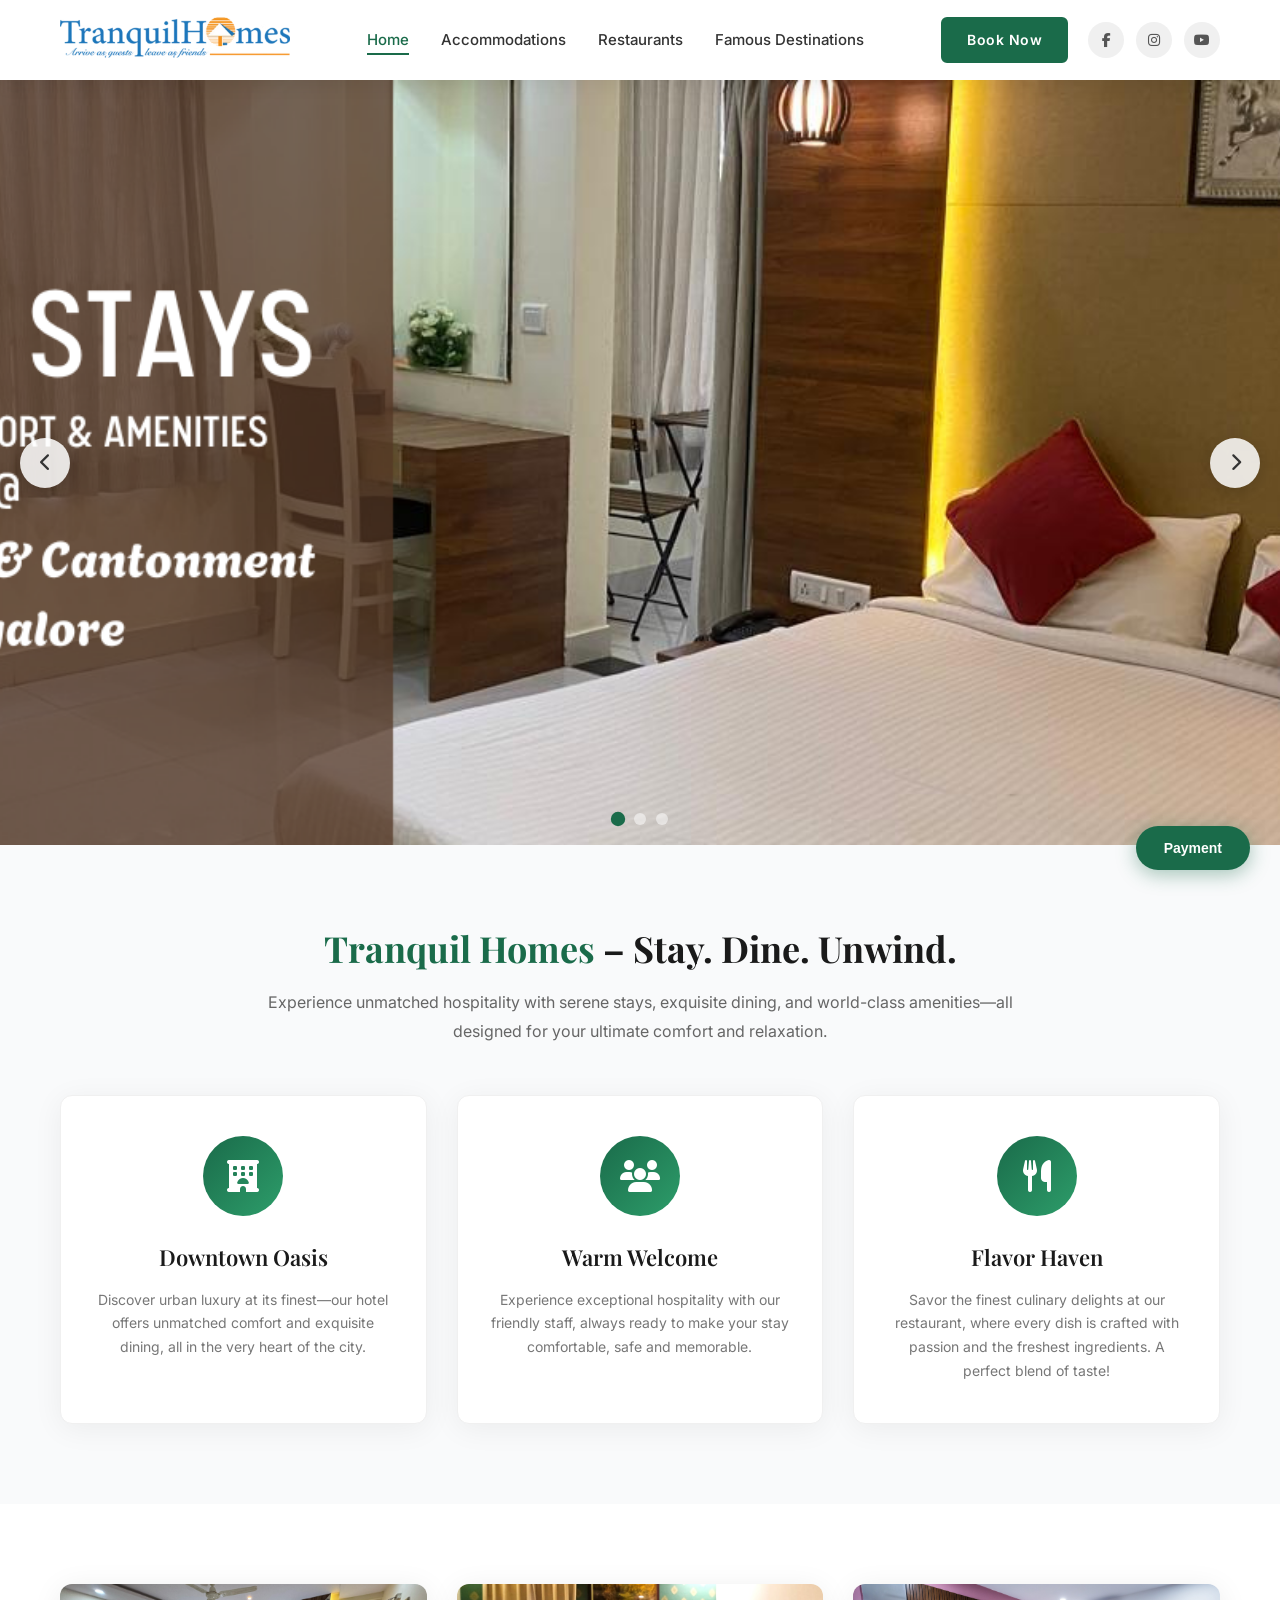
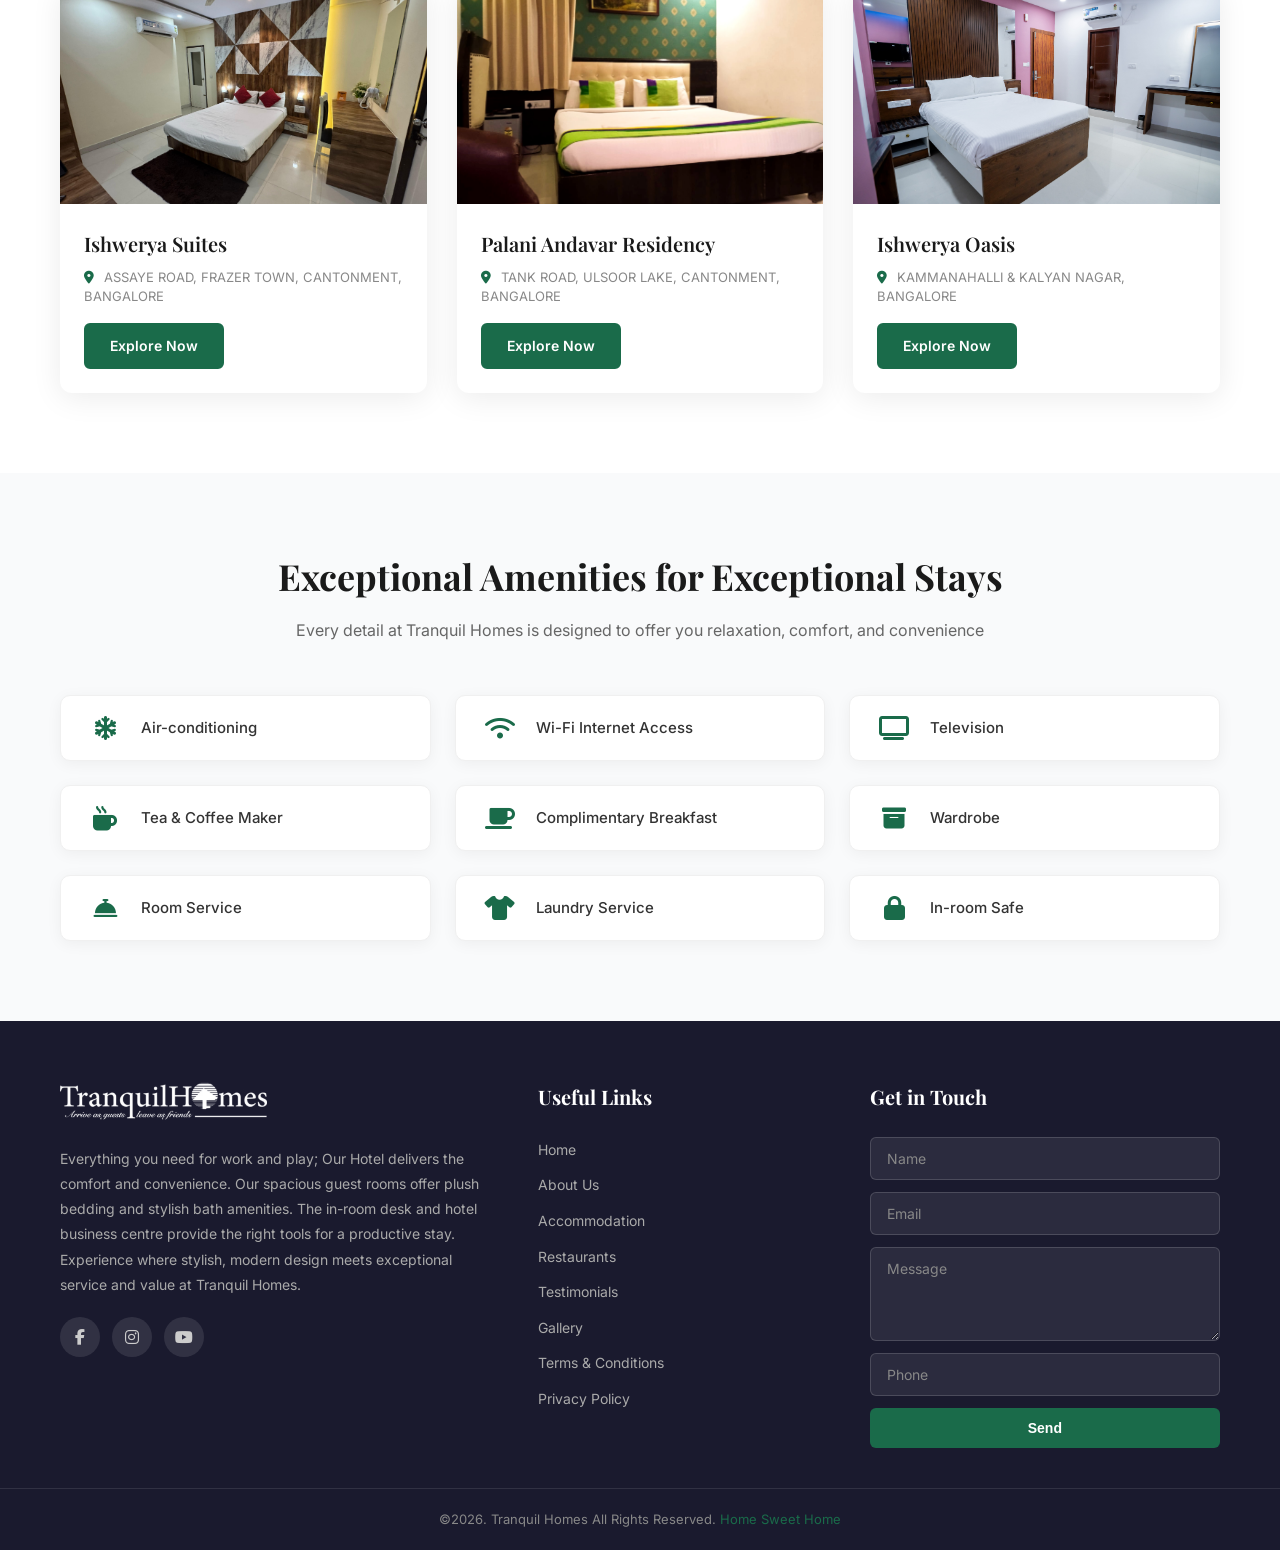
==== commit 2f266ed8: "Backup" ====
--- a/tranquilhomes/index.html
+++ b/tranquilhomes/index.html
@@ -54,6 +54,7 @@
             <li><a href="accommodations.html">Accommodations</a></li>
             <li><a href="restaurants.html">Restaurants</a></li>
             <li><a href="famous-destinations.html">Famous Destinations</a></li>
+            <li class="mobile-book-now"><a href="book-now.html">Book Now</a></li>
         </ul>
     </div>
 </div>
@@ -124,7 +125,7 @@
                 <div class="accommodation-info">
                     <h4>Ishwerya Suites</h4>
                     <p><i class="fas fa-map-marker-alt"></i> ASSAYE ROAD, FRAZER TOWN, CANTONMENT, BANGALORE</p>
-                    <a href="book-now.html#ishwerya-suites" class="btn-explore">Book Now</a>
+                    <a href="book-now.html#ishwerya-suites" class="btn-explore">Explore Now</a>
                 </div>
             </div>
             <div class="accommodation-card">
@@ -134,7 +135,7 @@
                 <div class="accommodation-info">
                     <h4>Palani Andavar Residency</h4>
                     <p><i class="fas fa-map-marker-alt"></i> TANK ROAD, ULSOOR LAKE, CANTONMENT, BANGALORE</p>
-                    <a href="book-now.html#palani" class="btn-explore">Book Now</a>
+                    <a href="book-now.html#palani" class="btn-explore">Explore Now</a>
                 </div>
             </div>
             <div class="accommodation-card">
@@ -144,7 +145,7 @@
                 <div class="accommodation-info">
                     <h4>Ishwerya Oasis</h4>
                     <p><i class="fas fa-map-marker-alt"></i> KAMMANAHALLI & KALYAN NAGAR, BANGALORE</p>
-                    <a href="book-now.html#oasis" class="btn-explore">Book Now</a>
+                    <a href="book-now.html#oasis" class="btn-explore">Explore Now</a>
                 </div>
             </div>
         </div>
--- a/tranquilhomes/styles.css
+++ b/tranquilhomes/styles.css
@@ -51,6 +51,7 @@
 .mobile-nav-content ul{display:flex;flex-direction:column;gap:0}
 .mobile-nav-content a{display:block;padding:14px 0;font-size:16px;font-weight:500;color:#333;border-bottom:1px solid #eee;transition:color .3s}
 .mobile-nav-content a:hover,.mobile-nav-content a.active{color:#1a6b4a}
+.mobile-book-now{display:none}
 
 /* HERO SLIDER */
 .hero-slider{position:relative;width:100%;height:85vh;min-height:500px;max-height:800px;overflow:hidden;margin-top:80px}
@@ -274,18 +275,18 @@
 
 /* ACCOMMODATIONS PAGE */
 .accommodations-page{padding:50px 0;background:#f9fafb}
-.accommodations-grid{display:flex;flex-direction:column;gap:30px}
-.accommodation-card{display:flex;background:#fff;border-radius:12px;overflow:hidden;box-shadow:0 5px 20px rgba(0,0,0,0.06);border:1px solid #f0f0f0}
-.accommodation-image{flex:0 0 400px;min-height:280px}
-.accommodation-image img{width:100%;height:100%;object-fit:cover}
-.accommodation-info{flex:1;padding:30px}
-.accommodation-info h4{font-family:'Playfair Display',serif;font-size:22px;color:#1a6b4a;margin-bottom:8px}
-.accommodation-info > p{font-size:13px;color:#666;margin-bottom:12px}
-.accommodation-info > p i{color:#1a6b4a;margin-right:4px}
-.accommodation-desc{font-size:14px;color:#555;line-height:1.7;margin-bottom:16px}
-.accommodation-features{display:flex;flex-wrap:wrap;gap:12px;margin-bottom:20px}
-.accommodation-features span{font-size:12px;color:#555;background:#f0fdf4;padding:6px 12px;border-radius:20px}
-.accommodation-features span i{color:#1a6b4a;margin-right:4px}
+.accommodations-page .accommodations-grid{display:flex;flex-direction:column;gap:30px}
+.accommodations-page .accommodation-card{display:flex;background:#fff;border-radius:12px;overflow:hidden;box-shadow:0 5px 20px rgba(0,0,0,0.06);border:1px solid #f0f0f0}
+.accommodations-page .accommodation-image{flex:0 0 400px;min-height:280px}
+.accommodations-page .accommodation-image img{width:100%;height:100%;object-fit:cover}
+.accommodations-page .accommodation-info{flex:1;padding:30px}
+.accommodations-page .accommodation-info h4{font-family:'Playfair Display',serif;font-size:22px;color:#1a6b4a;margin-bottom:8px}
+.accommodations-page .accommodation-info > p{font-size:13px;color:#666;margin-bottom:12px}
+.accommodations-page .accommodation-info > p i{color:#1a6b4a;margin-right:4px}
+.accommodations-page .accommodation-desc{font-size:14px;color:#555;line-height:1.7;margin-bottom:16px}
+.accommodations-page .accommodation-features{display:flex;flex-wrap:wrap;gap:12px;margin-bottom:20px}
+.accommodations-page .accommodation-features span{font-size:12px;color:#555;background:#f0fdf4;padding:6px 12px;border-radius:20px}
+.accommodations-page .accommodation-features span i{color:#1a6b4a;margin-right:4px}
 
 /* DESTINATIONS */
 .destinations-content{padding:80px 0;background:#f9fafb}
@@ -523,4 +524,4 @@
 
 /* RESPONSIVE */
 @media(max-width:1024px){.features-grid,.accommodations-grid,.amenities-grid{grid-template-columns:repeat(2,1fr)}.footer-grid{grid-template-columns:1fr 1fr}.room-specs{grid-template-columns:1fr}}
-@media(max-width:768px){.main-nav{display:none}.hamburger{display:flex}.social-icons{display:none}.hero-slider{height:70vh}.section-header h2{font-size:28px}.features-grid,.amenities-grid{grid-template-columns:1fr}.accommodation-card{flex-direction:column}.accommodation-image{flex:none;min-height:200px}.footer-grid{grid-template-columns:1fr;gap:30px}.slider-btn{width:44px;height:44px;font-size:16px}.slider-prev{left:15px}.slider-next{right:15px}.popup-content{padding:28px}.detail-row{flex-direction:column;gap:4px}.page-banner h1{font-size:32px}.destinations-grid{grid-template-columns:1fr}.testimonials-grid{grid-template-columns:1fr}.gallery-grid{grid-template-columns:repeat(auto-fill,minmax(240px,1fr))}.admin-sidebar{transform:translateX(-100%)}.admin-sidebar.active{transform:translateX(0)}.sidebar-close{display:block}.admin-main{margin-left:0}.menu-toggle{display:block}.stats-grid{grid-template-columns:repeat(2,1fr)}.property-hero{height:40vh;min-height:300px}.property-hero h1{font-size:28px}.property-meta{flex-direction:column;gap:8px}.room-card-header{padding:20px}.room-card-body{padding:20px}.room-card-footer{padding:16px 20px}.btn-room-book{width:100%;justify-content:center;padding:14px 24px;font-size:15px}.gallery-scroll img{height:200px;min-width:280px}.room-tabs{gap:6px}.room-tab{padding:10px 20px;font-size:13px}.property-switcher{flex-direction:column;align-items:stretch}.prop-btn{justify-content:center}.booking-form-grid{grid-template-columns:1fr}.booking-modal{margin:10px}.booking-modal-header,.booking-form{padding-left:20px;padding-right:20px}.prop-info-bar{flex-direction:column;gap:8px}}
+@media(max-width:768px){.main-nav{display:none}.hamburger{display:flex}.social-icons{display:none}.btn-book-now{display:none}.mobile-book-now{display:block}.hero-slider{height:70vh}.section-header h2{font-size:28px}.features-grid,.amenities-grid,.accommodations-grid{grid-template-columns:1fr}.accommodation-card{flex-direction:column}.accommodation-image{flex:none;min-height:200px}.footer-grid{grid-template-columns:1fr;gap:30px}.slider-btn{width:44px;height:44px;font-size:16px}.slider-prev{left:15px}.slider-next{right:15px}.popup-content{padding:28px}.detail-row{flex-direction:column;gap:4px}.page-banner h1{font-size:32px}.destinations-grid{grid-template-columns:1fr}.testimonials-grid{grid-template-columns:1fr}.gallery-grid{grid-template-columns:repeat(auto-fill,minmax(240px,1fr))}.admin-sidebar{transform:translateX(-100%)}.admin-sidebar.active{transform:translateX(0)}.sidebar-close{display:block}.admin-main{margin-left:0}.menu-toggle{display:block}.stats-grid{grid-template-columns:repeat(2,1fr)}.property-hero{height:40vh;min-height:300px}.property-hero h1{font-size:28px}.property-meta{flex-direction:column;gap:8px}.room-card-header{padding:20px}.room-card-body{padding:20px}.room-card-footer{padding:16px 20px}.btn-room-book{width:100%;justify-content:center;padding:14px 24px;font-size:15px}.gallery-scroll img{height:200px;min-width:280px}.room-tabs{gap:6px}.room-tab{padding:10px 20px;font-size:13px}.property-switcher{flex-direction:column;align-items:stretch}.prop-btn{justify-content:center}.booking-form-grid{grid-template-columns:1fr}.booking-modal{margin:10px}.booking-modal-header,.booking-form{padding-left:20px;padding-right:20px}.prop-info-bar{flex-direction:column;gap:8px}}
